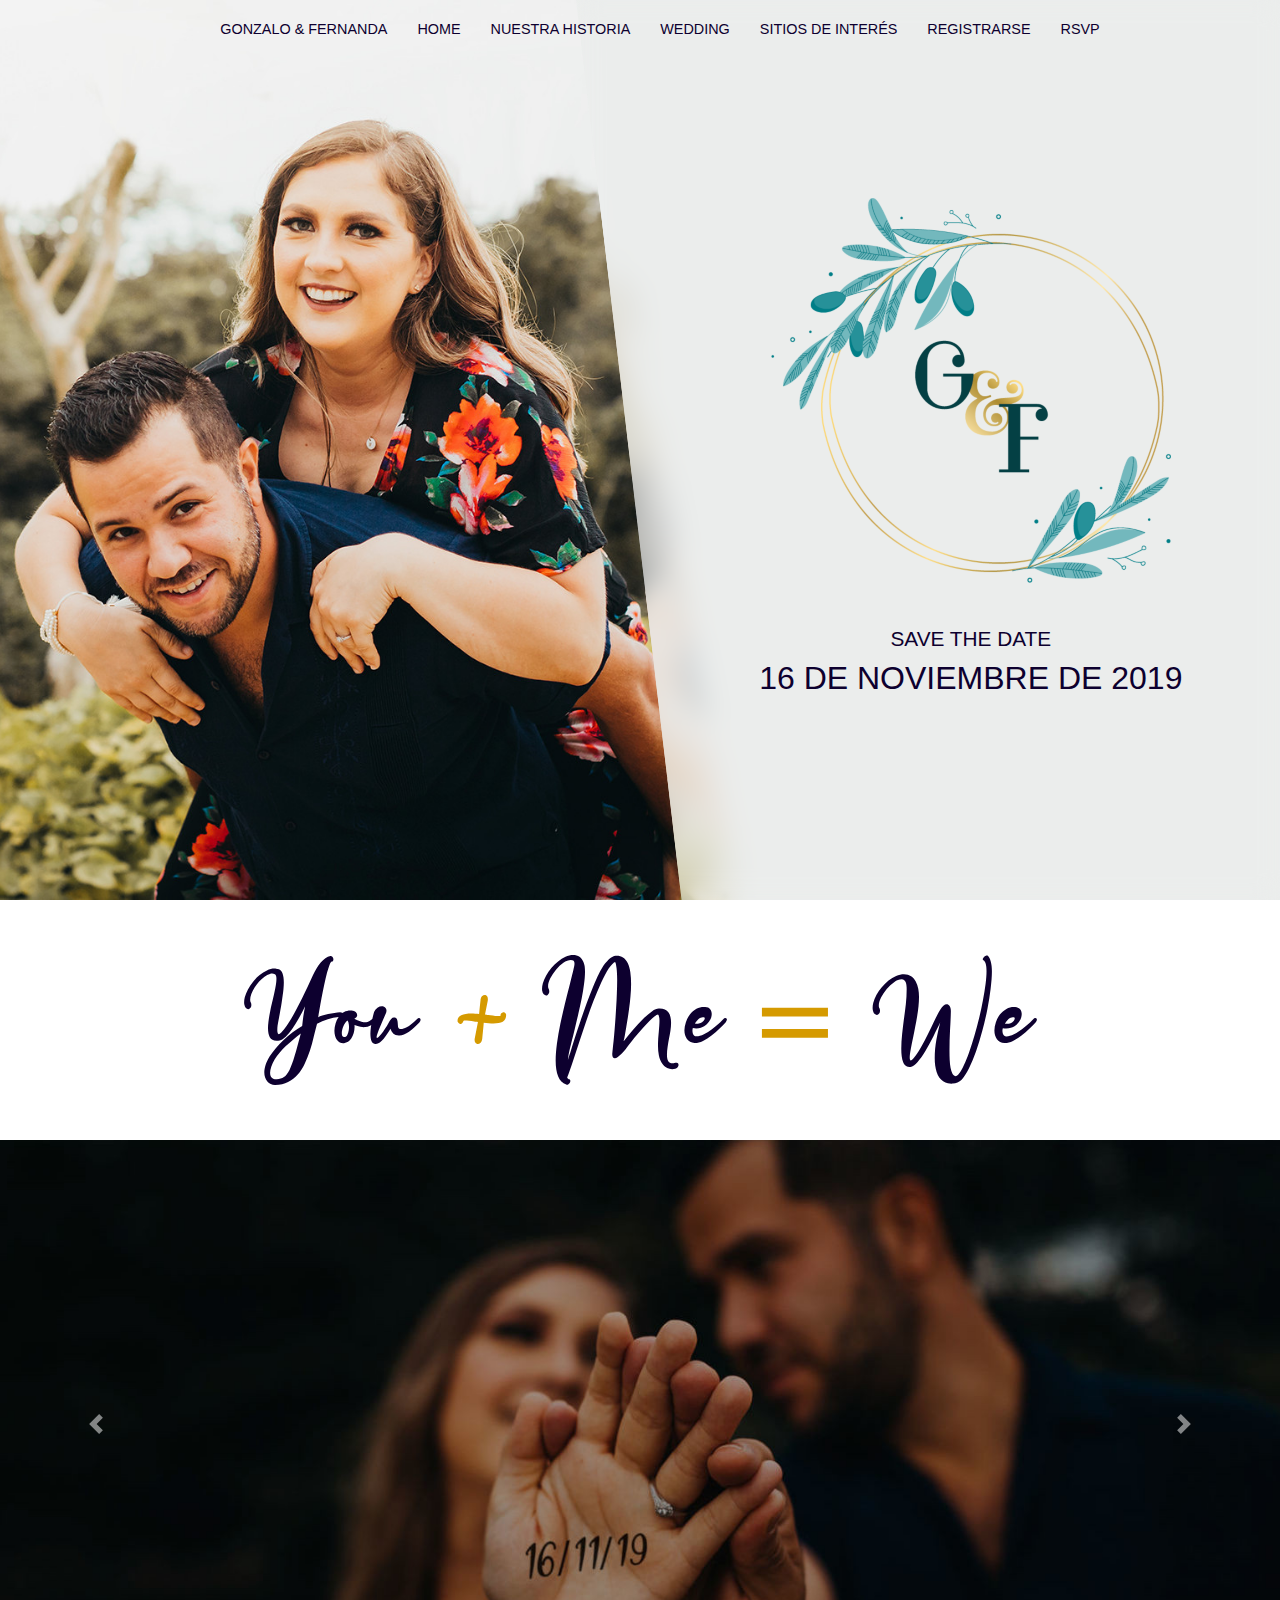
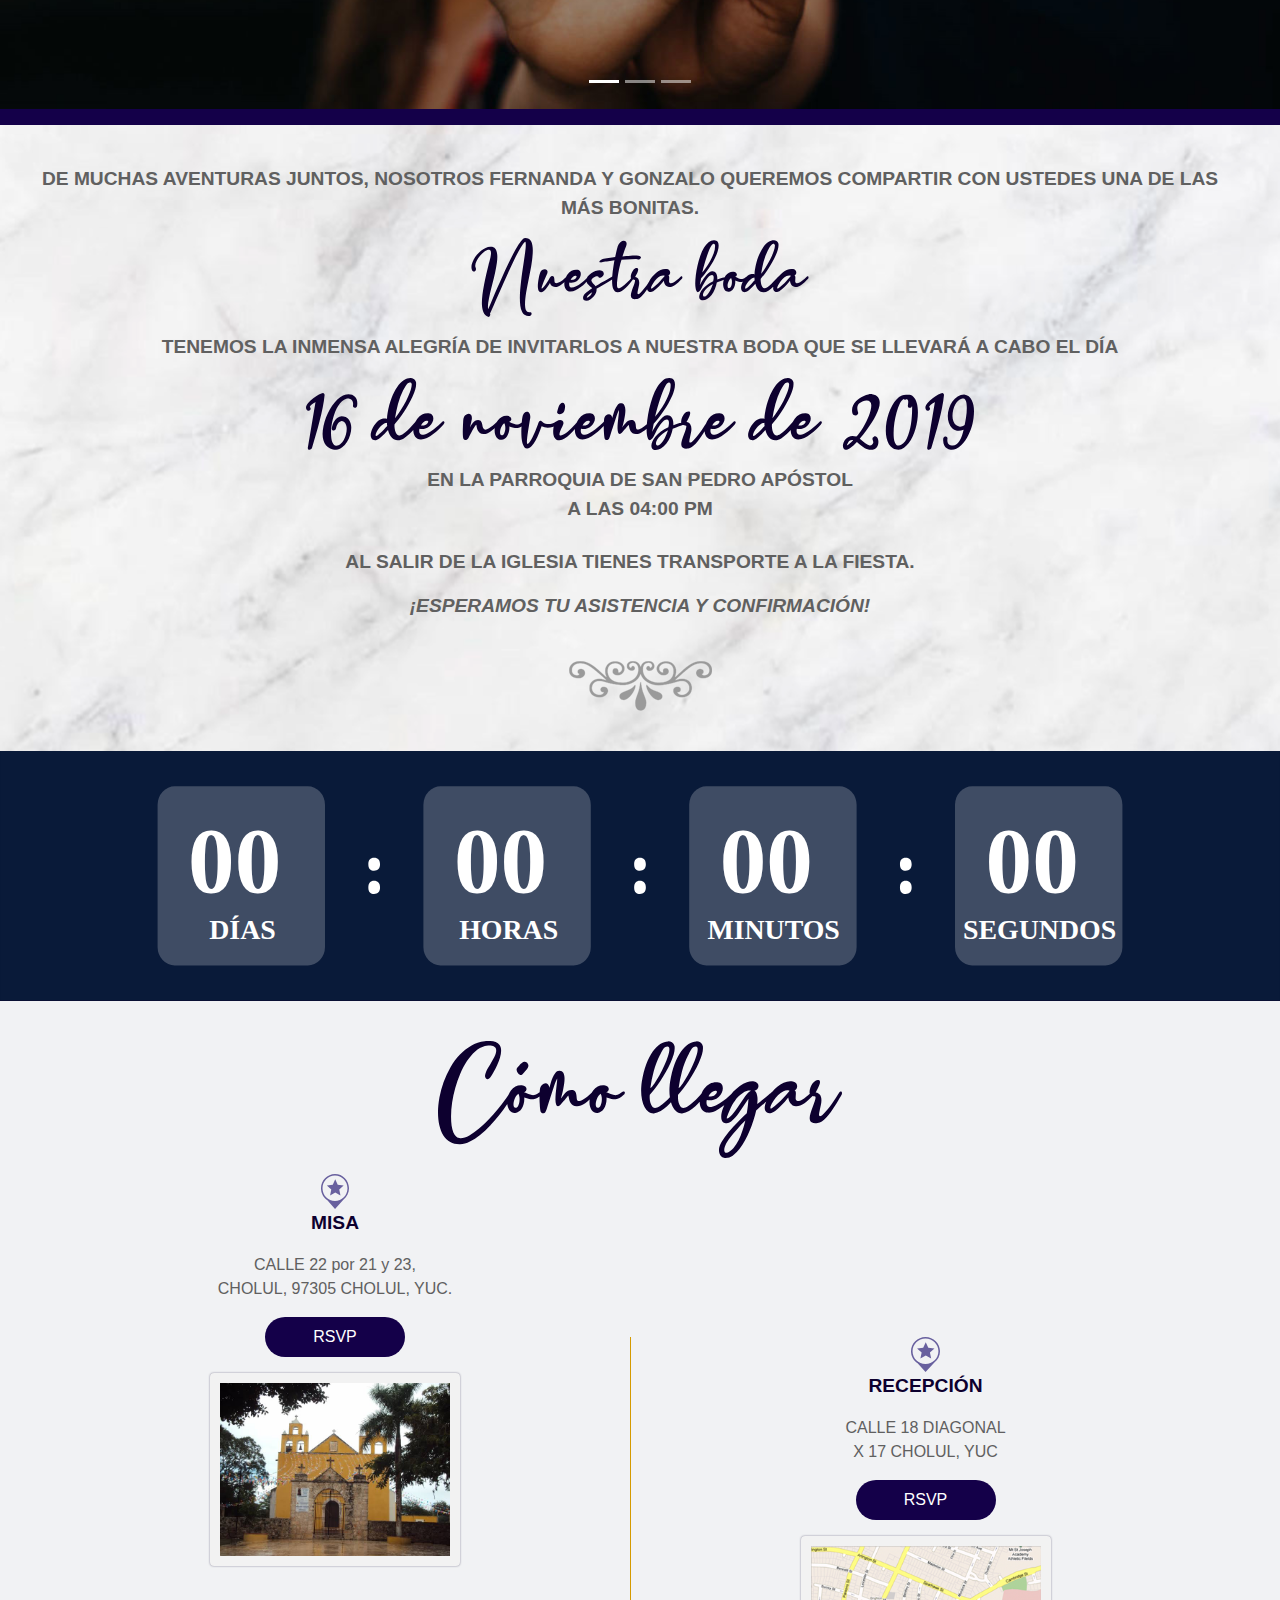
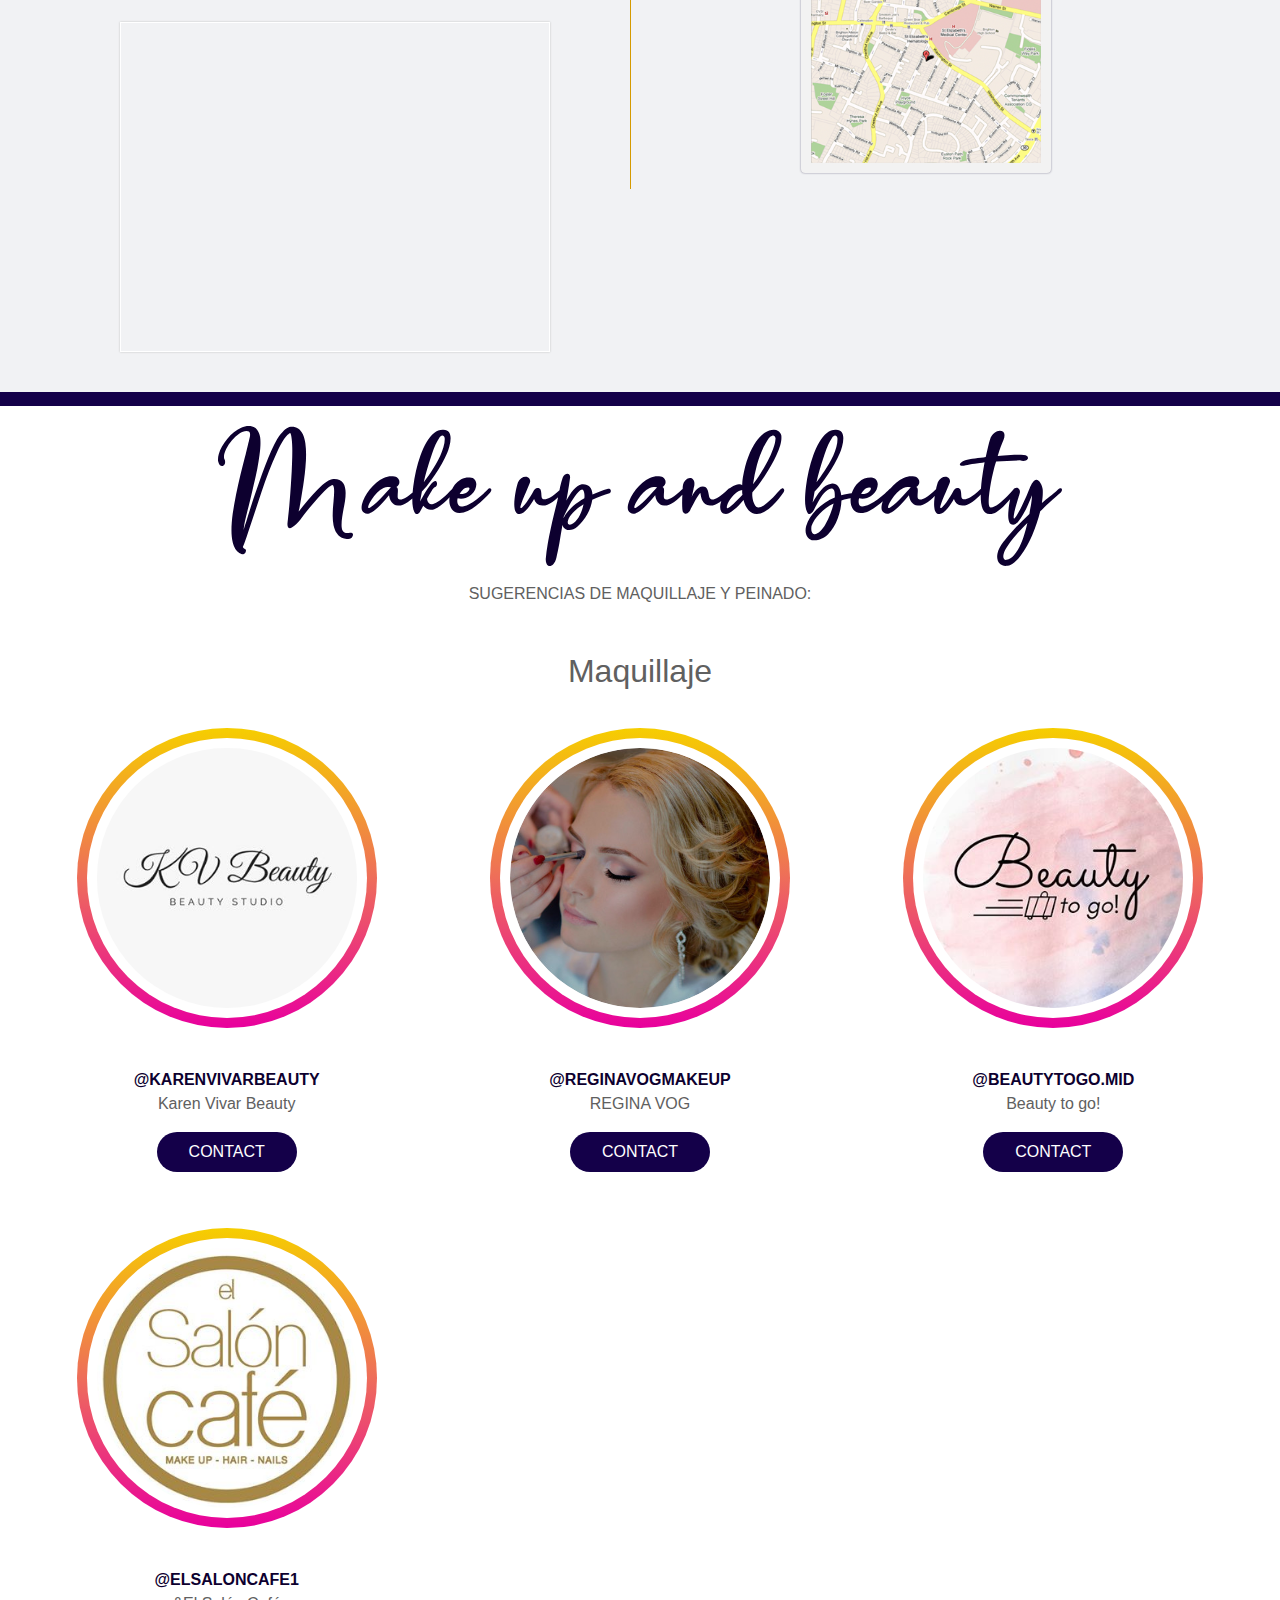
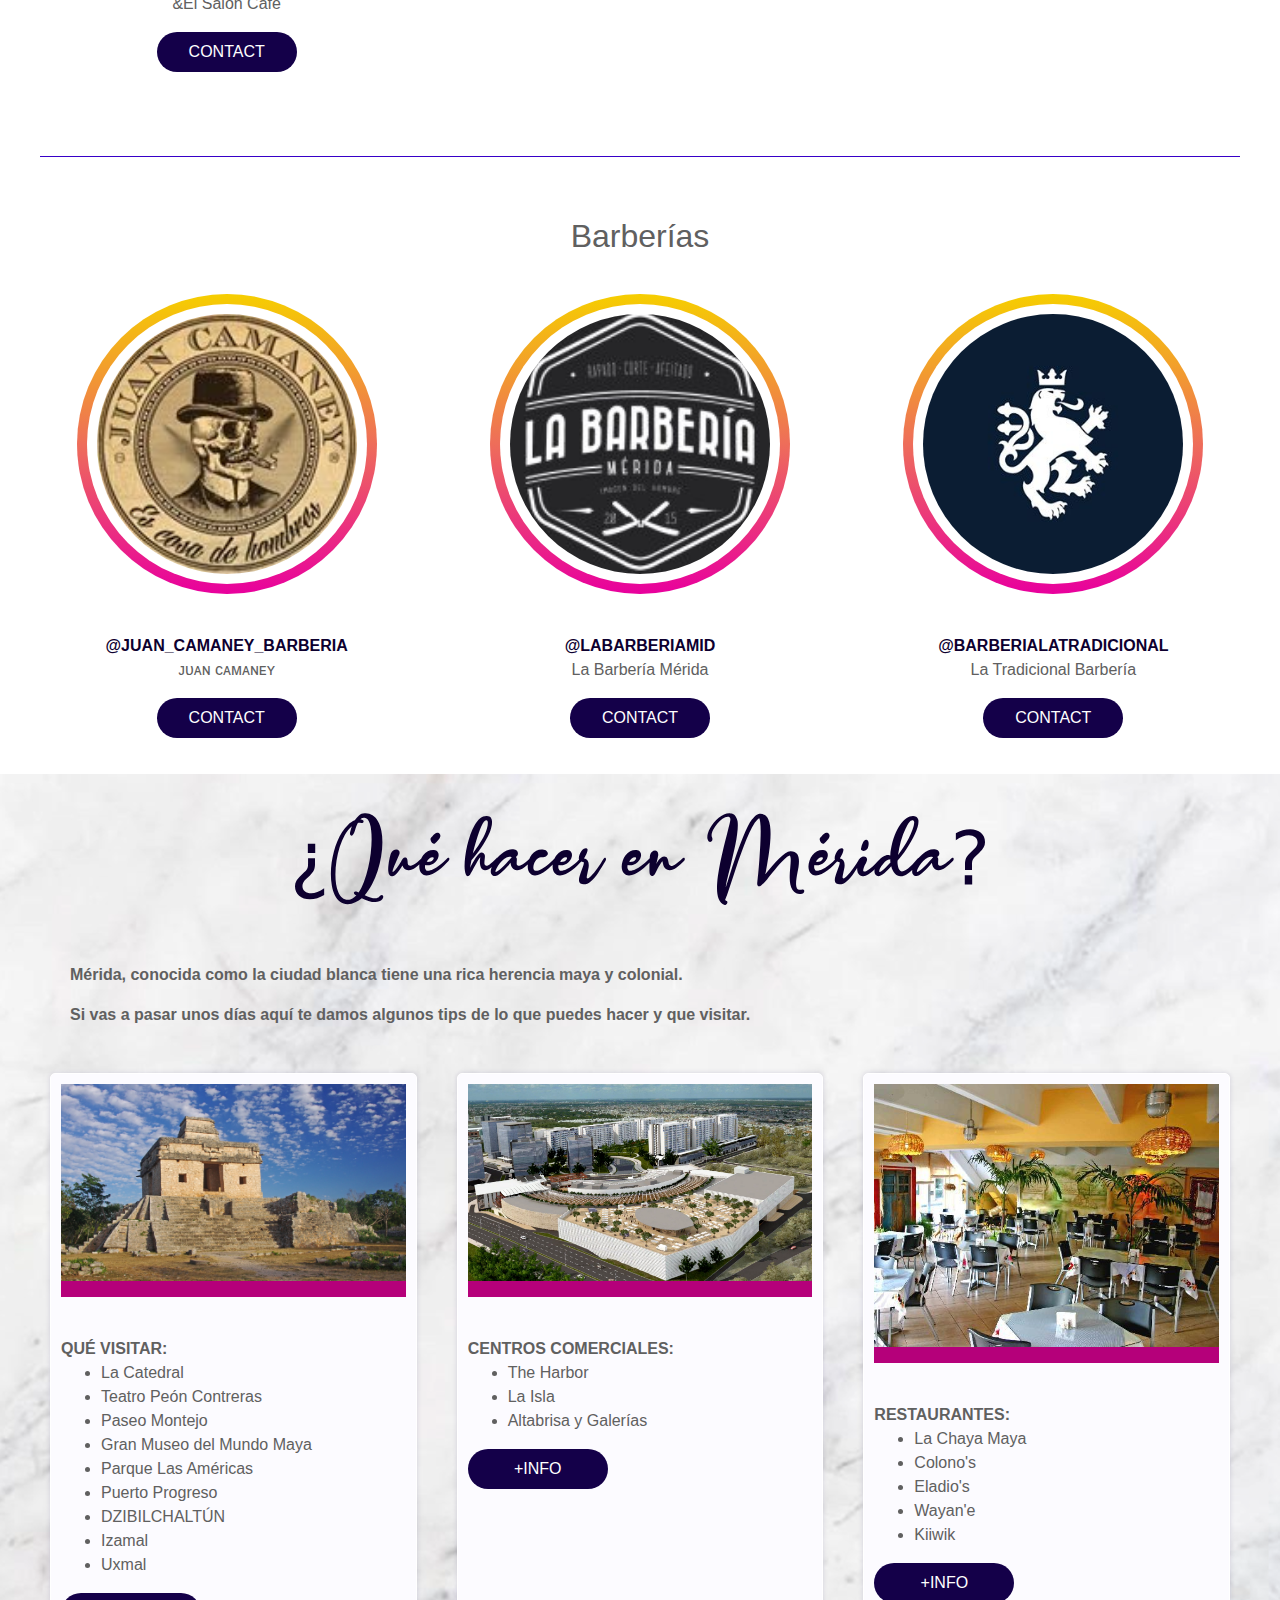
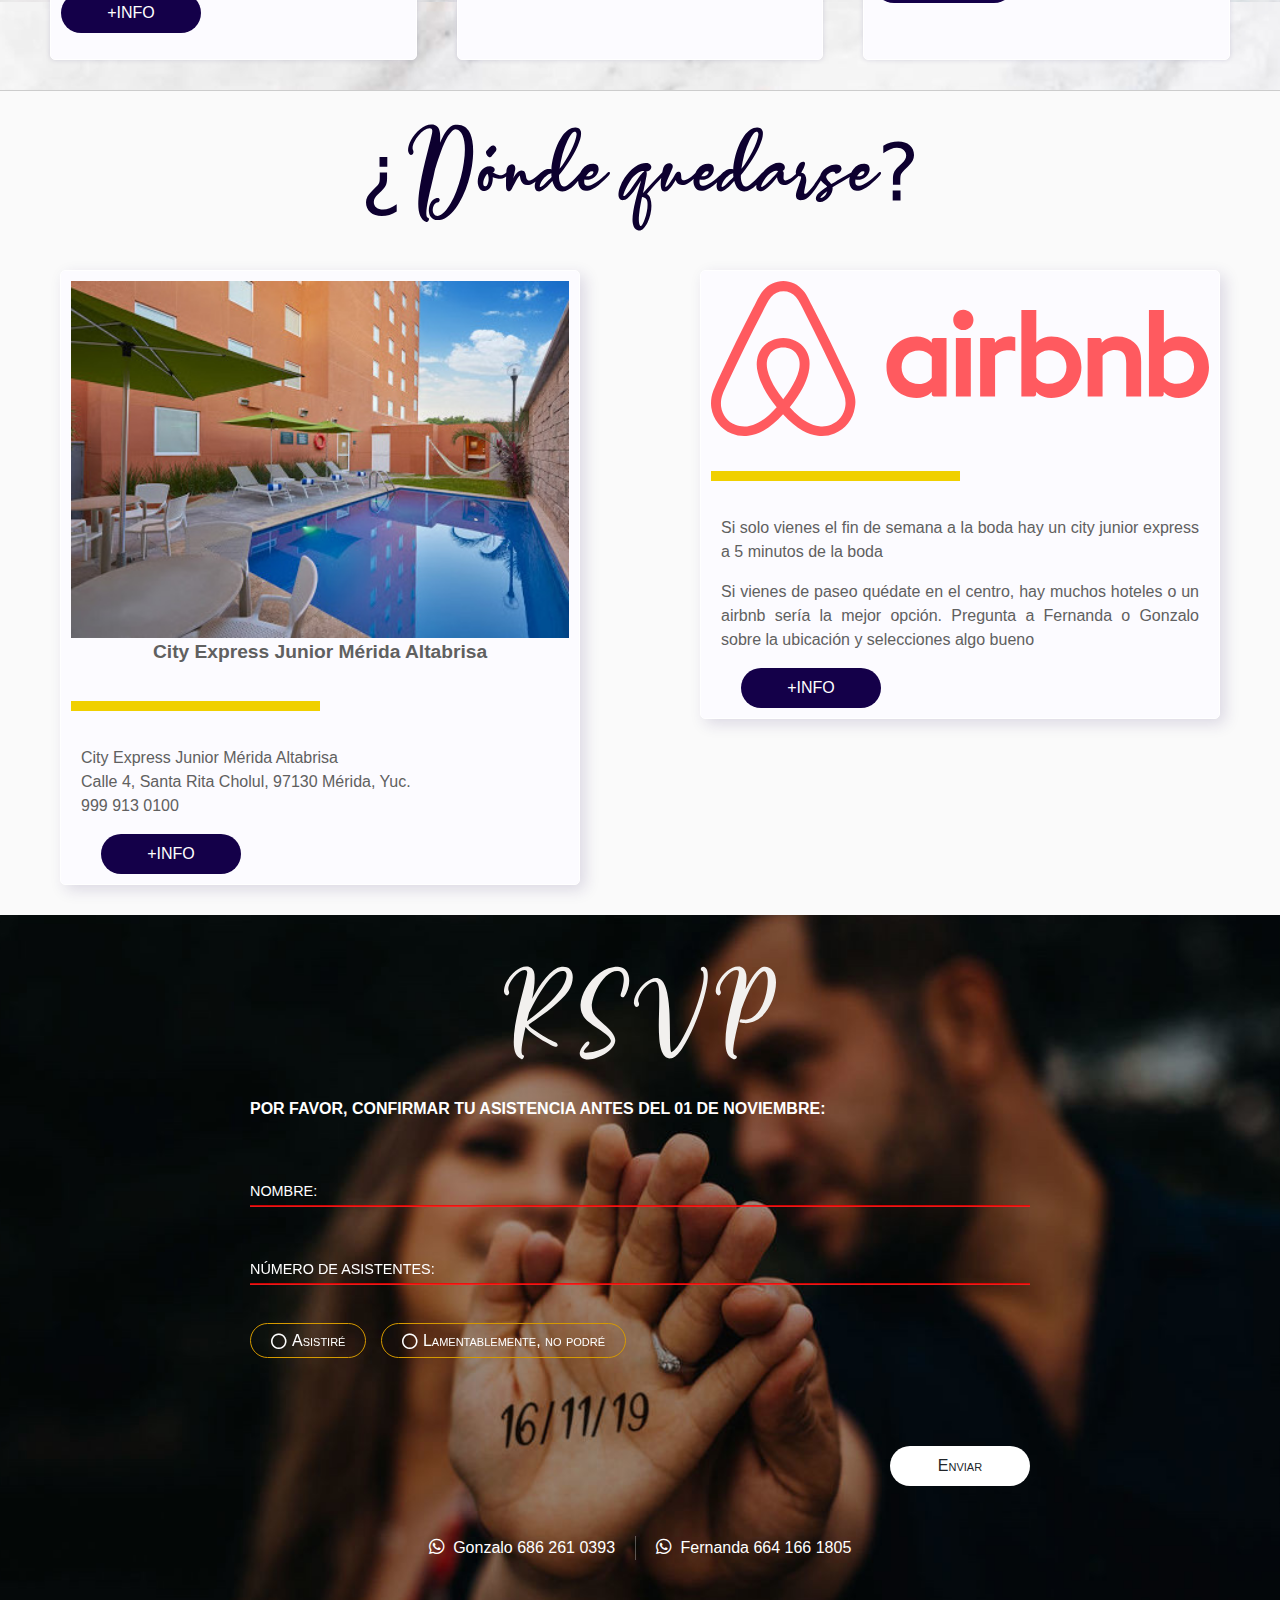
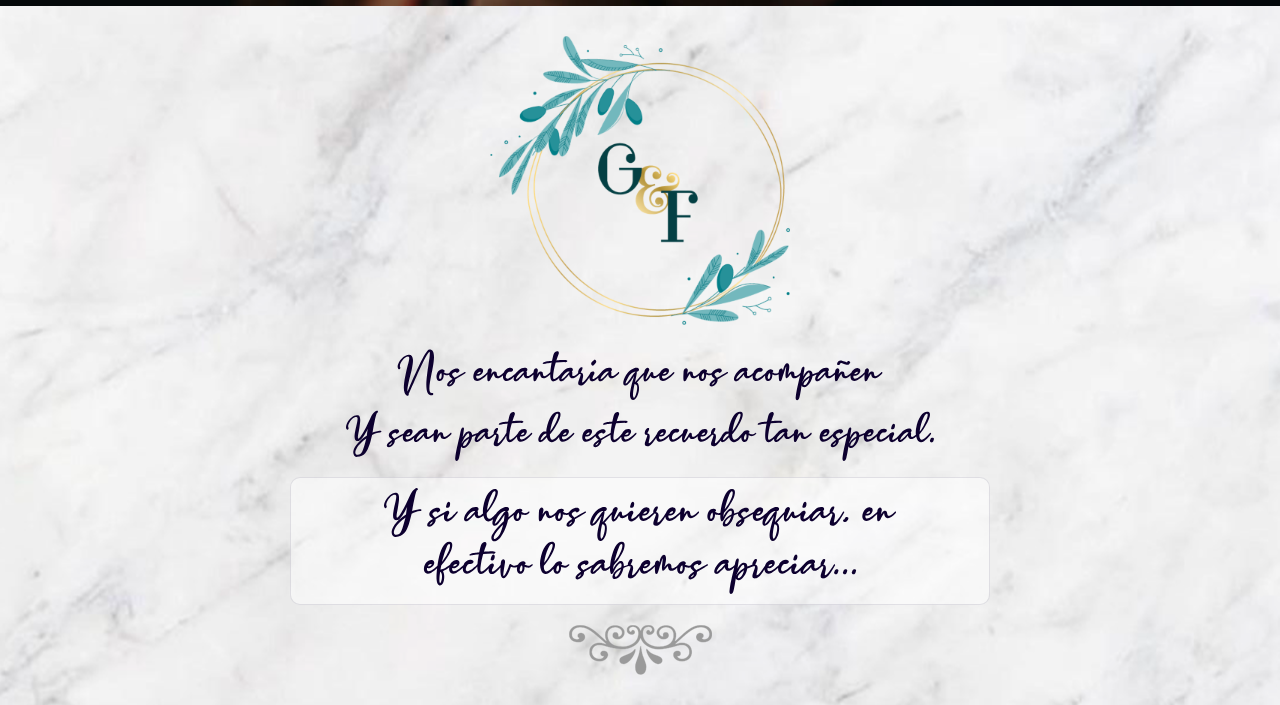
==== index.html @ 86088eb9 "Se actualizó a la versión 1.23 la hoja de estilos" ====
<!DOCTYPE html>
<html lang="es-ES">
  <head>
    <meta charset="UTF-8">
    <meta name="viewport" content="width=device-width, initial-scale=1.0, maximum-scale=1.0">
    <meta http-equiv="X-UA-Compatible" content="ie=edge">

    <!-- Metadatos de la página -->
    <meta property="og:title" content="Gonzalo & Fernanda" />
    <meta property="og:description" content="De muchas aventuras juntos, nosotros Fernanda y Gonzalo queremos compartir con ustedes una de las más bonitas. Nuestra Boda." />
    <meta property="og:type" content="website" />
    <meta property="og:image" content="vista/images/banner_principal/Perfil.jpg" />

    <title>Gonzalo & Fernanda</title>

    <!-- Bootstrap -->
    <link rel="stylesheet" href="recursos/extensiones/css/bootstrap.min.css" crossorigin="anonymous">
    <!-- <link rel="stylesheet" href="https://stackpath.bootstrapcdn.com/bootstrap/4.3.1/css/bootstrap.min.css" integrity="sha384-ggOyR0iXCbMQv3Xipma34MD+dH/1fQ784/j6cY/iJTQUOhcWr7x9JvoRxT2MZw1T" crossorigin="anonymous"> -->

    <!-- Fuentes -->
    <!-- <link href="https://fonts.googleapis.com/css?family=Arizonia&display=swap&subset=latin-ext" rel="stylesheet"> -->

    <!-- Font Asesome -->
    <!-- <link rel="stylesheet" href="https://use.fontawesome.com/releases/v5.11.2/css/all.css" integrity="sha384-KA6wR/X5RY4zFAHpv/CnoG2UW1uogYfdnP67Uv7eULvTveboZJg0qUpmJZb5VqzN" crossorigin="anonymous"> -->
    <link rel="stylesheet" href="recursos/extensiones/otras/fontawesome-free-5.5.0-web/css/all.css">
    
    <!-- Estilos principales -->
    <link rel="stylesheet" href="vista/css/fonts.css?v=1.1">
    <link rel="stylesheet" href="vista/css/style.css?v=1.23">

    <!-- Favicon -->
    <link rel="icon" sizes="any" href="favicon.png" type="image/png">
  </head>
  
  <body>
    <main class="main">
      
      
<header class="header fijar" id="home">
  
  <div class="default navegacion">
    
<nav class="navigation-h">
  <ul class="menu-horizontal">
    <li class="menu-horizontal--item"><a class="menu-horizontal--enlace" href="#">GONZALO & FERNANDA</a></li>
    <li class="menu-horizontal--item"><a class="menu-horizontal--enlace" href="#home">HOME</a></li>
    <li class="menu-horizontal--item"><a class="menu-horizontal--enlace" href="#carouselExampleIndicators">Nuestra Historia</a></li>
    <li class="menu-horizontal--item"><a class="menu-horizontal--enlace" href="#mapas">Wedding</a></li>
    <li class="menu-horizontal--item"><a class="menu-horizontal--enlace" href="#sitios-interes">Sitios de Interés</a></li>
    <li class="menu-horizontal--item"><a class="menu-horizontal--enlace" href="#registrarse">Registrarse</a></li>
    <li class="menu-horizontal--item"><a class="menu-horizontal--enlace" href="#rsvp">RSVP</a></li>
  </ul>
</nav>

<!-- Requiere uso de JavaScript -->
<nav class="navigation-h--movil">
  <div class="group--button-movil">
    <button type="button" class="btn btn--menu" id="menuButton"><i class="fas fa-bars"></i>Menú</button>
  </div>

  <ul class="menu-movil" id="menuLista">
    <li class="menu-movil--item"><a href="#" class="menu-movil--enlace">GONZALO & FERNANDA</a></li>
    <li class="menu-movil--item"><a href="#home" class="menu-movil--enlace">HOME</a></li>
    <li class="menu-movil--item"><a href="#carouselExampleIndicators" class="menu-movil--enlace">Nuestra Historia</a></li>
    <li class="menu-movil--item"><a href="#mapas" class="menu-movil--enlace">Wedding</a></li>
    <li class="menu-movil--item"><a href="#sitios-interes" class="menu-movil--enlace">Sitios de Interés</a></li>
    <li class="menu-movil--item"><a href="#registrarse" class="menu-movil--enlace">Regístrese</a></li>
    <li class="menu-movil--item"><a href="#rsvp" class="menu-movil--enlace">RSVP</a></li>
  </ul>
</nav>
  </div>
  
  <div class="banner">

      <div class="banner--item">
        <img class="banner__imagen" src="vista/images/banner_principal/foto-smartphone.jpg" alt="Banner principal">
      </div>

      <div class="banner--item banner--gradient">
        <div class="banner--logo">
          <img class="logo__img" src="vista/images/Iniciales_2.png" alt="Logotipo">
          <p class="logo__p logo__p--small text--center">Save the Date</p> 
          <p class="logo__p logo__p--big text--center">16 de noviembre de 2019</p>
        </div>

        <div class="banner--blur"></div>
      </div>
  </div>
  
</header>

      
<div class="content">

  
<div class="f-color--white">
  <div class="we fuente-especial default text--center">
    <!-- <span>You <span class="t-color--secundario">+</span> Me <span class="t-color--secundario">=</span> We</span> -->
    <img src="vista/images/componentes/youmewe-v.svg" class="text--image centrado--h" alt="You + Me = We">
  </div>
</div>



  <div id="carouselExampleIndicators" class="carousel slide fijar" data-ride="carousel" data-interval="120000">
			  <ol class="carousel-indicators">
			    <li data-target="#carouselExampleIndicators" data-slide-to="0" class="active"></li>
			    <li data-target="#carouselExampleIndicators" data-slide-to="1"></li>
			    <li data-target="#carouselExampleIndicators" data-slide-to="2"></li>
			  </ol>
			   
			  <div class="carousel-inner">
			    <div class="carousel-item active">
			      <img src="vista/images/carousel/0066.jpg" class="d-block" alt="0066">
			    </div>
			    <div class="carousel-item">
			      <img src="vista/images/carousel/0067.jpg" class="d-block" alt="0067">
			    </div>
			    <div class="carousel-item">
			      <img src="vista/images/carousel/0068.jpg" class="d-block" alt="0068">
			    </div>
			  </div>
			
			  <a class="carousel-control-prev" href="#carouselExampleIndicators" role="button" data-slide="prev">
			    <span class="carousel-control-prev-icon" aria-hidden="true"></span>
			    <span class="sr-only">Atrás</span>
			  </a>
			  <a class="carousel-control-next" href="#carouselExampleIndicators" role="button" data-slide="next">
			    <span class="carousel-control-next-icon" aria-hidden="true"></span>
			    <span class="sr-only">Siguiente</span>
			  </a>
			</div>


  
<div class="content--item content--A f-color--A">
  
<div class="default">

  </div>

  <div class="default">
    <p class="text--image text--center uppercase t--big t--semi-bold">De muchas aventuras juntos, nosotros Fernanda y Gonzalo queremos compartir con ustedes una de las más bonitas.</p>
    <!-- <p class="uppercase"><span class="t--big t--semi-bold">Después de vivir maravillosos momentos juntos, queremos oficializar nuestra relación</span></p> -->
    
    <p class="text--center"><img src="vista/images/componentes/noscasamos-v.svg" alt="Nos casamos" class="escala"></p>
    <p class="uppercase"><span class="t--big t--semi-bold">Tenemos la inmensa alegría de invitarlos a nuestra boda que se llevará a cabo el día</span></p>
    <!-- <p class="text--image text--center uppercase t--big t--semi-bold">La misa será el día 16 de noviembre, 2019 en la iglesia de San Pedro Apóstol a las 4:00 pm. Al terminar nos encantaría sigas festejando con nosotros.</p> -->
    <p class="text--center"><img src="vista/images/componentes/16112019-v.svg" alt="16 de noviembre de 2019" class="escala"></p>

    <p class="uppercase m--0"><strong class="t--big">En la parroquia de San Pedro Apóstol</strong></p>
    <p class="uppercase m--0"><strong class="t--big">A las 04:00 PM</strong></p>

    <br>
    
    <p class="text--image text--center uppercase t--big t--semi-bold">Al salir de la iglesia tienes transporte a la fiesta.</p>
    <p class="t--big uppercase t--semi-bold text--center"><i>¡Esperamos tu asistencia y confirmación!</i></p>
    
    <p class="decoracion t--center">
      <img src="vista/images/decoracion.png" alt="Decoración">
    </p>
  </div>

</div>


  
  <div class="timer">
    <?xml version="1.0" encoding="UTF-8" standalone="no"?>
<svg
   xmlns:dc="http://purl.org/dc/elements/1.1/"
   xmlns:cc="http://creativecommons.org/ns#"
   xmlns:rdf="http://www.w3.org/1999/02/22-rdf-syntax-ns#"
   xmlns:svg="http://www.w3.org/2000/svg"
   xmlns="http://www.w3.org/2000/svg"
   xmlns:sodipodi="http://sodipodi.sourceforge.net/DTD/sodipodi-0.dtd"
   xmlns:inkscape="http://www.inkscape.org/namespaces/inkscape"
   class="timer__svg"
   id="cronometro"
   version="1.1"
   viewBox="0 0 380.99792 74.306168"
   height="74.306168mm"
   width="380.99792mm"
   sodipodi:docname="cronometro-plano.svg"
   inkscape:version="0.92.4 (5da689c313, 2019-01-14)">
  <sodipodi:namedview
     pagecolor="#ffffff"
     bordercolor="#666666"
     borderopacity="1"
     objecttolerance="10"
     gridtolerance="10"
     guidetolerance="10"
     inkscape:pageopacity="0"
     inkscape:pageshadow="2"
     inkscape:window-width="1440"
     inkscape:window-height="786"
     id="namedview51"
     showgrid="false"
     fit-margin-top="0"
     fit-margin-left="0"
     fit-margin-right="0"
     fit-margin-bottom="0"
     inkscape:zoom="0.70789816"
     inkscape:cx="742.28567"
     inkscape:cy="4.1874287"
     inkscape:window-x="0"
     inkscape:window-y="27"
     inkscape:window-maximized="1"
     inkscape:current-layer="g1008"
     showguides="true"
     inkscape:guide-bbox="true"
     inkscape:snap-bbox="true"
     inkscape:bbox-paths="true"
     inkscape:snap-bbox-edge-midpoints="true" />
  <defs
     id="defs2" />
  <metadata
     id="metadata5">
    <rdf:RDF>
      <cc:Work
         rdf:about="">
        <dc:format>image/svg+xml</dc:format>
        <dc:type
           rdf:resource="http://purl.org/dc/dcmitype/StillImage" />
        <dc:title />
      </cc:Work>
    </rdf:RDF>
  </metadata>
  <g
     transform="translate(103.58338,-100.83234)"
     id="layer1">
    <rect
       y="100.83234"
       x="-103.58338"
       height="74.306168"
       width="380.99792"
       id="rect31"
       style="fill:#091a39;fill-opacity:1;stroke:none;stroke-width:1;stroke-miterlimit:4;stroke-dasharray:none;stroke-opacity:1" />
    <flowRoot
       transform="scale(0.26458333)"
       style="font-style:normal;font-weight:normal;font-size:40px;line-height:1.25;font-family:sans-serif;letter-spacing:0px;word-spacing:0px;fill:#000000;fill-opacity:1;stroke:none"
       id="flowRoot927"
       xml:space="preserve"><flowRegion
         id="flowRegion929"><rect
           y="927.35822"
           x="-149.90663"
           height="161.22035"
           width="186.67619"
           id="rect931" /></flowRegion><flowPara
         id="flowPara933" /></flowRoot>    <g
       transform="matrix(1.0462662,0,0,1.0462662,-19.450645,-6.3840808)"
       id="g82">
      <path
         style="font-style:normal;font-weight:normal;font-size:28.27942657px;line-height:1.25;font-family:sans-serif;letter-spacing:0px;word-spacing:0px;fill:#ffffff;fill-opacity:1;stroke:none;stroke-width:0.70698559"
         d="m 177.25252,132.81599 c -1.08625,0 -1.62936,0.62174 -1.62936,1.86449 0,0.6628 0.152,1.14151 0.45579,1.43609 0.31299,0.28537 0.70409,0.42788 1.17357,0.42788 0.52471,0 0.93903,-0.16098 1.24282,-0.48318 0.30378,-0.32219 0.45578,-0.78243 0.45578,-1.38079 0,-1.24275 -0.56632,-1.86449 -1.6986,-1.86449 z m 0,6.59702 c -0.52472,0 -0.92954,0.16098 -1.21491,0.48317 -0.27617,0.31299 -0.41445,0.77797 -0.41445,1.39475 0,0.66281 0.152,1.14151 0.45579,1.43608 0.31299,0.28538 0.70409,0.42788 1.17357,0.42788 0.52471,0 0.93903,-0.16097 1.24282,-0.48317 0.30378,-0.32219 0.45578,-0.78242 0.45578,-1.38079 0,-0.61678 -0.152,-1.08176 -0.45578,-1.39475 -0.29458,-0.32219 -0.7089,-0.48317 -1.24282,-0.48317 z"
         id="path874"
         inkscape:connector-curvature="0" />
      <path
         style="font-style:normal;font-weight:normal;font-size:28.27942657px;line-height:1.25;font-family:sans-serif;letter-spacing:0px;word-spacing:0px;fill:#ffffff;fill-opacity:1;stroke:none;stroke-width:0.70698559"
         d="m 26.003609,132.81599 c -1.08625,0 -1.62936,0.62174 -1.62936,1.86449 0,0.6628 0.152,1.14151 0.45579,1.43608 0.31299,0.28538 0.70409,0.42789 1.17357,0.42789 0.52471,0 0.93903,-0.16098 1.24282,-0.48318 0.30378,-0.32219 0.45578,-0.78243 0.45578,-1.38079 0,-1.24275 -0.56632,-1.86449 -1.6986,-1.86449 z m 0,6.59701 c -0.52472,0 -0.92954,0.16099 -1.21491,0.48318 -0.27617,0.31299 -0.41445,0.77797 -0.41445,1.39475 0,0.66281 0.152,1.14151 0.45579,1.43608 0.31299,0.28538 0.70409,0.42788 1.17357,0.42788 0.52471,0 0.93903,-0.16097 1.24282,-0.48317 0.30378,-0.32219 0.45578,-0.78242 0.45578,-1.38079 0,-0.61678 -0.152,-1.08176 -0.45578,-1.39475 -0.29458,-0.32219 -0.7089,-0.48317 -1.24282,-0.48318 z"
         id="path879"
         inkscape:connector-curvature="0" />
      <path
         id="path881"
         d="m 101.62806,132.81599 c -1.08625,0 -1.629357,0.62174 -1.629357,1.86449 0,0.6628 0.151997,1.14151 0.455787,1.43609 0.31299,0.28537 0.70409,0.42788 1.17357,0.42788 0.52471,0 0.93903,-0.16098 1.24282,-0.48318 0.30378,-0.32219 0.45578,-0.78243 0.45578,-1.38079 0,-1.24275 -0.56632,-1.86449 -1.6986,-1.86449 z m 0,6.59702 c -0.52472,0 -0.92954,0.16098 -1.21491,0.48317 -0.27617,0.31299 -0.414447,0.77797 -0.414447,1.39474 0,0.66281 0.151997,1.14152 0.455787,1.43609 0.31299,0.28538 0.70409,0.42788 1.17357,0.42788 0.52471,0 0.93903,-0.16097 1.24282,-0.48317 0.30378,-0.32219 0.45578,-0.78243 0.45578,-1.3808 0,-0.61677 -0.152,-1.08175 -0.45578,-1.39474 -0.29458,-0.32219 -0.7089,-0.48317 -1.24282,-0.48317 z"
         style="font-style:normal;font-weight:normal;font-size:28.27942657px;line-height:1.25;font-family:sans-serif;letter-spacing:0px;word-spacing:0px;fill:#ffffff;fill-opacity:1;stroke:none;stroke-width:0.70698559"
         inkscape:connector-curvature="0" />
      <g
         id="g1016"
         transform="translate(13.052769)">
        <rect
           style="fill:#f2f2f2;fill-opacity:0.23529412;stroke:none;stroke-width:1.12172711;stroke-miterlimit:4;stroke-dasharray:none;stroke-opacity:1"
           id="rect863"
           width="47.625"
           height="50.966007"
           x="102.60964"
           y="112.50243"
           ry="5.2464986"
           rx="4.9025717" />
        <g
           id="g960"
           transform="matrix(0.85764236,0,0,0.85764236,137.17325,17.851491)">
          <text
             id="text954"
             y="160.97902"
             x="-34.273346"
             style="font-style:normal;font-variant:normal;font-weight:600;font-stretch:normal;font-size:9.23530579px;line-height:1.25;font-family:'Open Sans';-inkscape-font-specification:'Open Sans Semi-Bold';letter-spacing:0px;word-spacing:0px;fill:#ffffff;fill-opacity:1;stroke:none;stroke-width:0.23088264"
             xml:space="preserve"><tspan
               style="font-style:normal;font-variant:normal;font-weight:600;font-stretch:normal;font-family:'Open Sans';-inkscape-font-specification:'Open Sans Semi-Bold';fill:#ffffff;stroke-width:0.23088264"
               y="160.97902"
               x="-34.273346"
               id="minutos-s">MINUTOS</tspan></text>
          <text
             id="text958"
             y="145.52832"
             x="-30.178211"
             style="font-style:normal;font-weight:normal;font-size:30.92165756px;line-height:1.25;font-family:sans-serif;letter-spacing:0px;word-spacing:0px;fill:#ffffff;fill-opacity:1;stroke:none;stroke-width:0.77304143"
             xml:space="preserve"><tspan
               style="font-style:normal;font-variant:normal;font-weight:600;font-stretch:normal;font-family:'Open Sans';-inkscape-font-specification:'Open Sans Semi-Bold';fill:#ffffff;stroke-width:0.77304143"
               y="145.52832"
               x="-30.178211"
               id="minutos-n">00</tspan></text>
        </g>
      </g>
      <g
         id="g1024"
         transform="translate(6.5263831)">
        <rect
           rx="4.9025717"
           ry="5.2464986"
           y="112.50243"
           x="33.511574"
           height="50.966007"
           width="47.625"
           id="rect896"
           style="fill:#f2f2f2;fill-opacity:0.23529412;stroke:none;stroke-width:1.12172711;stroke-miterlimit:4;stroke-dasharray:none;stroke-opacity:1" />
        <g
           transform="matrix(0.85764236,0,0,0.85764236,18.634618,-97.900181)"
           id="g1000">
          <text
             xml:space="preserve"
             style="font-style:normal;font-variant:normal;font-weight:600;font-stretch:normal;font-size:9.23530579px;line-height:1.25;font-family:'Open Sans';-inkscape-font-specification:'Open Sans Semi-Bold';letter-spacing:0px;word-spacing:0px;fill:#ffffff;fill-opacity:1;stroke:none;stroke-width:0.23088264"
             x="29.226955"
             y="295.944"
             id="text964"><tspan
               id="horas-s"
               x="29.226955"
               y="295.944"
               style="font-style:normal;font-variant:normal;font-weight:600;font-stretch:normal;font-family:'Open Sans';-inkscape-font-specification:'Open Sans Semi-Bold';fill:#ffffff;stroke-width:0.23088264">HORAS</tspan></text>
          <text
             xml:space="preserve"
             style="font-style:normal;font-weight:normal;font-size:30.92165756px;line-height:1.25;font-family:sans-serif;letter-spacing:0px;word-spacing:0px;fill:#ffffff;fill-opacity:1;stroke:none;stroke-width:0.77304143"
             x="27.468853"
             y="280.49329"
             id="text968"><tspan
               id="horas-n"
               x="27.468853"
               y="280.49329"
               style="font-style:normal;font-variant:normal;font-weight:600;font-stretch:normal;font-family:'Open Sans';-inkscape-font-specification:'Open Sans Semi-Bold';fill:#ffffff;stroke-width:0.77304143">00</tspan></text>
        </g>
      </g>
      <g
         id="g1032">
        <rect
           style="fill:#f2f2f2;fill-opacity:0.23529412;stroke:none;stroke-width:1.12172711;stroke-miterlimit:4;stroke-dasharray:none;stroke-opacity:1"
           id="rect898"
           width="47.625"
           height="50.966007"
           x="-35.586506"
           y="112.50243"
           ry="5.2464986"
           rx="4.9025717" />
        <g
           id="g980"
           transform="matrix(0.85764236,0,0,0.85764236,-1.0228979,17.851491)">
          <text
             id="text974"
             y="160.97902"
             x="-23.162117"
             style="font-style:normal;font-variant:normal;font-weight:600;font-stretch:normal;font-size:9.23530579px;line-height:1.25;font-family:'Open Sans';-inkscape-font-specification:'Open Sans Semi-Bold';letter-spacing:0px;word-spacing:0px;fill:#ffffff;fill-opacity:1;stroke:none;stroke-width:0.23088264"
             xml:space="preserve"><tspan
               style="font-style:normal;font-variant:normal;font-weight:600;font-stretch:normal;font-family:'Open Sans';-inkscape-font-specification:'Open Sans Semi-Bold';fill:#ffffff;stroke-width:0.23088264"
               y="160.97902"
               x="-23.162117"
               id="dias-s">DÍAS</tspan></text>
          <text
             id="text978"
             y="145.52832"
             x="-30.178211"
             style="font-style:normal;font-weight:normal;font-size:30.92165756px;line-height:1.25;font-family:sans-serif;letter-spacing:0px;word-spacing:0px;fill:#ffffff;fill-opacity:1;stroke:none;stroke-width:0.77304143"
             xml:space="preserve"><tspan
               style="font-style:normal;font-variant:normal;font-weight:600;font-stretch:normal;font-family:'Open Sans';-inkscape-font-specification:'Open Sans Semi-Bold';fill:#ffffff;stroke-width:0.77304143"
               y="145.52832"
               x="-30.178211"
               id="dias-n">00</tspan></text>
        </g>
      </g>
      <g
         id="g1008"
         transform="translate(19.579146)">
        <rect
           rx="4.9025717"
           ry="5.2464986"
           y="112.50243"
           x="171.70772"
           height="50.966007"
           width="47.625"
           id="rect900"
           style="fill:#f2f2f2;fill-opacity:0.23529412;stroke:none;stroke-width:1.12172711;stroke-miterlimit:4;stroke-dasharray:none;stroke-opacity:1" />
        <g
           transform="matrix(0.85764236,0,0,0.85764236,206.27133,17.851491)"
           id="g990">
          <text
             xml:space="preserve"
             style="font-style:normal;font-variant:normal;font-weight:600;font-stretch:normal;font-size:9.23530579px;line-height:1.25;font-family:'Open Sans';-inkscape-font-specification:'Open Sans Semi-Bold';letter-spacing:0px;word-spacing:0px;fill:#ffffff;fill-opacity:1;stroke:none;stroke-width:0.23088264"
             x="-37.644142"
             y="160.97902"
             id="text984"><tspan
               id="segundos-s"
               x="-37.644142"
               y="160.97902"
               style="font-style:normal;font-variant:normal;font-weight:600;font-stretch:normal;font-family:'Open Sans';-inkscape-font-specification:'Open Sans Semi-Bold';fill:#ffffff;stroke-width:0.23088264">SEGUNDOS</tspan></text>
          <text
             xml:space="preserve"
             style="font-style:normal;font-weight:normal;font-size:30.92165756px;line-height:1.25;font-family:sans-serif;letter-spacing:0px;word-spacing:0px;fill:#ffffff;fill-opacity:1;stroke:none;stroke-width:0.77304143"
             x="-30.178211"
             y="145.52832"
             id="text988"><tspan
               id="segundos-n"
               x="-30.178211"
               y="145.52832"
               style="font-style:normal;font-variant:normal;font-weight:600;font-stretch:normal;font-family:'Open Sans';-inkscape-font-specification:'Open Sans Semi-Bold';fill:#ffffff;stroke-width:0.77304143">00</tspan></text>
        </g>
      </g>
    </g>
  </g>
</svg>

  </div>

  
  
  <div class="como-llegar fijar" id="mapas">
    <div class="como-llegar--content">
      <p class="text--center"><img src="vista/images/componentes/como-llegar-v.svg" alt="¿Cómo llegar?" class="text--image"></p>

      <div class="flex align--center">
        <div class="flex--item">
          <img class="ubicacion ubicacion--small" src="vista/images/ubicacion.svg" alt="Ubicación">
          <p class="t--big t--semi-bold t-color--base">MISA</p>
          <p class="m--0">CALLE 22 por 21 y 23,</p>
          <p class="">CHOLUL, 97305 CHOLUL, YUC.</p>

          <!-- Botón -->
          <p><a href="#rsvp" class="btn btn--enlace">RSVP</a></p>

          <p class="text--center width">
            <img class="thumbnail thumbnail--small thumbnail--shadow" src="vista/images/misa.jpeg" alt="Google Maps">
          </p>

          <!-- Mapa de Google -->
          <div class="mapas" id="GoogleMapsIglesia">
            <iframe class="mapas__iframe" src="https://www.google.com/maps/embed?pb=!1m18!1m12!1m3!1d3723.7637734449704!2d-89.55947498506714!3d21.042135985991177!2m3!1f0!2f0!3f0!3m2!1i1024!2i768!4f13.1!3m3!1m2!1s0x8f56777853bf5cc3%3A0xa2d04985c3cf7370!2sParroquia%20de%20San%20Pedro%20Ap%C3%B3stol!5e0!3m2!1ses-419!2sve!4v1570554371326!5m2!1ses-419!2sve" allowfullscreen="" name="iglesia-map" id="iglesia-map"></iframe>
          </div>

        </div>

        <div class="flex--item">
          <img class="ubicacion ubicacion--small" src="vista/images/ubicacion.svg" alt="Ubicación">
          <p class="t--big t--semi-bold t-color--base">RECEPCIÓN</p>
          <p class="m--0">CALLE 18 DIAGONAL</p>
          <p class="">X 17 CHOLUL, YUC</p>

          <!-- Botón -->
          <p><a href="#rsvp" class="btn btn--enlace">RSVP</a></p>

          <p class="text--center width">
            <a href="https://www.google.com/maps/embed?pb=!1m18!1m12!1m3!1d3723.626357761526!2d-89.56512028506704!3d21.047631285988142!2m3!1f0!2f0!3f0!3m2!1i1024!2i768!4f13.1!3m3!1m2!1s0x8f56779dc638c19d%3A0xd8ee69318e15c8db!2sCervefr%C3%ADo%20EL%20ALAMO!5e0!3m2!1ses-419!2sve!4v1570561990629!5m2!1ses-419!2sve" target="recepcion-map" class="mapas--enlace">
              <img class="thumbnail thumbnail--small thumbnail--shadow" src="vista/images/google-maps.png" alt="Google Maps">
            </a>
          </p>
          <div class="mapas none" id="GoogleMaps">
            <iframe class="mapas__iframe" src="" allowfullscreen="" name="recepcion-map" id="recepcion-map"></iframe>
          </div>
        </div>
      </div>
    </div>

  </div>


  
<div class="maquillaje f-color--white">
  
  <div class="default">
    <p class="text--center"><img src="vista/images/componentes/make-up-v.svg" class="escala escala--v" alt="Make up and beauty"></p>

    <p class="uppercase text--center">Sugerencias de maquillaje y peinado:</p>

    <h2 class="t--2 text--center padding padding-h">Maquillaje</h2>
    <div class="grid grid--auto-fit grid--gap">
      <!-- Grid Item 1 -->
      <div class="grid--item">
        <div class="instagram instagram--circle">
          <div class="instagram--circle-small">
            <img src="vista/images/perfiles/karenvivarbeauty.jpg" alt="Karen Vivar Beauty">
          </div>
        </div>
        <p>&nbsp;</p>
        <p class="m--0 text--center uppercase"><a href="https://www.instagram.com/karenvivarbeauty/" target="_blank" rel="noopener noreferrer"><span class="t-color--base t--semi-bold">@karenvivarbeauty</span></a></p>
        <p class="text--center">Karen Vivar Beauty  </p>

        <!-- Enlace tipo botón -->
        <p><a href="https://www.instagram.com/karenvivarbeauty/" target="_blank" rel="noopener noreferrer" class="btn btn--enlace uppercase">Contact</a></p>
      </div>

      <!-- Grid Item 2 -->
      <div class="grid--item">
        <div class="instagram instagram--circle">
          <div class="instagram--circle-small">
            <img src="vista/images/regina-perfil.jpg" alt="Regina Instagram">
          </div>
        </div>
        <p>&nbsp;</p>
        <p class="m--0 text--center uppercase"><a href="https://www.instagram.com/reginavogmakeup/" target="_blank" rel="noopener noreferrer"><span class="t-color--base t--semi-bold">@reginavogmakeup</span></a></p>
        <p class="text--center">REGINA VOG</p>

        <!-- Enlace tipo botón -->
        <p><a href="https://www.instagram.com/reginavogmakeup/" target="_blank" rel="noopener noreferrer" class="btn btn--enlace uppercase">Contact</a></p>
      </div>

      
      <!-- Grid Item 3 -->
      <div class="grid--item">
        <div class="instagram instagram--circle">
          <div class="instagram--circle-small">
            <img src="vista/images/perfiles/beautytogo.mid.jpg" alt="Beauty To Go">
          </div>
        </div>
        <p>&nbsp;</p>
        <p class="m--0 text--center uppercase"><a href="https://www.instagram.com/beautytogo.mid/" target="_blank" rel="noopener noreferrer"><span class="t-color--base t--semi-bold">@beautytogo.mid</span></a></p>
        <p class="text--center">Beauty to go!</p>

        <!-- Enlace tipo botón -->
        <p><a href="https://www.instagram.com/beautytogo.mid/" target="_blank" rel="noopener noreferrer" class="btn btn--enlace uppercase">Contact</a></p>
      </div>

      <!-- Grid Item 5 -->
      <div class="grid--item">
        <div class="instagram instagram--circle">
          <div class="instagram--circle-small">
            <img src="vista/images/perfiles/elsaloncafe1.jpg" alt="El Salón Café">
          </div>
        </div>
        <p>&nbsp;</p>
        <p class="m--0 text--center uppercase"><a href="https://www.instagram.com/elsaloncafe1/" target="_blank" rel="noopener noreferrer"><span class="t-color--base t--semi-bold">@elsaloncafe1</span></a></p>
        <p class="text--center">&El Salón Café</p>

        <!-- Enlace tipo botón -->
        <p><a href="https://www.instagram.com/elsaloncafe1/" target="_blank" rel="noopener noreferrer" class="btn btn--enlace uppercase">Contact</a></p>
      </div>

    </div>

    <br>
    <br>
    <hr>
    <h2 class="t--2 text--center padding padding-h">Barberías</h2>
    <div class="grid grid--auto-fit grid--gap">
      <!-- Grid Item 1 -->
      <div class="grid--item">
        <div class="instagram instagram--circle">
          <div class="instagram--circle-small">
            <img src="vista/images/perfiles/juan_camaney_barberia.jpg" alt="ᴊᴜᴀɴ ᴄᴀᴍᴀɴᴇʏ">
          </div>
        </div>
        <p>&nbsp;</p>
        <p class="m--0 text--center uppercase"><a href="https://www.instagram.com/juan_camaney_barberia/" target="_blank" rel="noopener noreferrer"><span class="t-color--base t--semi-bold">@juan_camaney_barberia</span></a></p>
        <p class="text--center">ᴊᴜᴀɴ ᴄᴀᴍᴀɴᴇʏ</p>

        <!-- Enlace tipo botón -->
        <p><a href="https://www.instagram.com/juan_camaney_barberia/" target="_blank" rel="noopener noreferrer" class="btn btn--enlace uppercase">Contact</a></p>
      </div>

      <!-- Grid Item 2 -->
      <div class="grid--item">
        <div class="instagram instagram--circle">
          <div class="instagram--circle-small">
            <img src="vista/images/perfiles/labarberiamid.jpg" alt="La Barbería Mérida">
          </div>
        </div>
        <p>&nbsp;</p>
        <p class="m--0 text--center uppercase"><a href="https://www.instagram.com/labarberiamid/" target="_blank" rel="noopener noreferrer"><span class="t-color--base t--semi-bold">@labarberiamid</span></a></p>
        <p class="text--center">La Barbería Mérida</p>

        <!-- Enlace tipo botón -->
        <p><a href="https://www.instagram.com/labarberiamid/" target="_blank" rel="noopener noreferrer" class="btn btn--enlace uppercase">Contact</a></p>
      </div>

      <!-- Grid Item 3 -->
      <div class="grid--item">
        <div class="instagram instagram--circle">
          <div class="instagram--circle-small">
            <img src="vista/images/perfiles/barberialatradicional.jpg" alt="La Tradicional Barbería">
          </div>
        </div>
        <p>&nbsp;</p>
        <p class="m--0 text--center uppercase"><a href="https://www.instagram.com/barberialatradicional/" target="_blank" rel="noopener noreferrer"><span class="t-color--base t--semi-bold">@barberialatradicional</span></a></p>
        <p class="text--center">La Tradicional Barbería</p>

        <!-- Enlace tipo botón -->
        <p><a href="https://www.instagram.com/barberialatradicional/" target="_blank" rel="noopener noreferrer" class="btn btn--enlace uppercase">Contact</a></p>
      </div>
    </div>

    
  </div>
</div>


  
<div class="que-hacer padding padding--v f-color--A fijar" id="sitios-interes">
  <!-- <p class="text--center"><span class="t--6 fuente-especial t-color--base">¿Qué hacer en Mérida?</span></p> -->

  <p class="text--center"><img src="vista/images/componentes/que-hacer-v.svg" alt="¿Qué hacer en Mérida?" class="text--image"></p>
  
  <div class="default padding t--semi-bold">
      <p>Mérida, conocida como la ciudad blanca tiene una rica herencia maya y colonial.</p>
      <p>Si vas a pasar unos días aquí te damos algunos tips de lo que puedes hacer y que visitar.</p>
  </div>

  <div class="default tarjetas tarjetas--con-foto">
    <div class="tarjetas--item tarjetas--borde">
      <div class="tarjetas--images"><img class="tarjetas__img" src="vista/images/tarjetas/de-ciudad-maya-a-zona-arqueologica-dzibilchaltun.jpg" alt="Foto"></div>
      
      <p class="uppercase text--left m-0"><span class="t--semi-bold">Qué visitar:</span></p>
      <ul>
        <li>La Catedral</li>
        <li>Teatro Peón Contreras</li>
        <li>Paseo Montejo</li>
        <li>Gran Museo del Mundo Maya</li>
        <li>Parque Las Américas</li>
        <li>Puerto Progreso</li>
        <li>DZIBILCHALTÚN</li>
        <li>Izamal</li>
        <li>Uxmal</li>
      </ul>
      
      <p><a href="#ventana" class="btn btn--enlace uppercase" id="btnVisita">+Info</a></p>
    </div>

    <div class="tarjetas--item tarjetas--borde">
      <div class="tarjetas--images"><img class="tarjetas__img" src="vista/images/tarjetas/plano-full-Harbor-merida-2018.jpg" alt="Foto"></div>

      <p class="uppercase t--semi-bold m-0">Centros comerciales:</p>
      <ul>
        <li><span>The Harbor</span></li>
        <li><span>La Isla</span></li>
        <li><span>Altabrisa y Galerías</span></li>
      </ul>

      <p><a href="#ventana" id="centros-comerciales" class="btn btn--enlace uppercase">+Info</a></p>

    </div>

    <div class="tarjetas--item tarjetas--borde">
      <div class="tarjetas--images"><img class="tarjetas__img" src="vista/images/tarjetas/la-chaya-maya-restaurant.jpg" alt="Foto"></div>

      <p class="uppercase t--semi-bold m-0">Restaurantes:</p>
      <ul>
        <li><span>La Chaya Maya</span></li>
        <li><span>Colono's</span></li>
        <li><span>Eladio's</span></li>
        <li><span>Wayan'e</span></li>
        <li><span>Kiiwik</span></li>
      </ul>

      <p><a href="#ventana" id="restaurantes" class="btn btn--enlace uppercase">+Info</a></p>

    </div>

  </div>
</div>


  
<div class="donde-quedarse fijar" id="registrarse">

  <div class="default">
    <!-- <h2 class="t--6 text--center fuente-especial t-color--base">¿Dónde quedarse?</h2> -->

    <p class="text--center"><img src="vista/images/componentes/donde-quedarse-v.svg" alt="¿Dónde quedarse?" class="text--image"></p>

    <div class="tarjetas tarjetas--sin-foto">
      <div class="tarjetas--item">
        <div class="tarjetas--sombra">
          <!-- Enlazando el HOTEL -->
          <a href="https://www.google.com/maps/place//data=!4m2!3m1!1s0x8f56771479e0a39f:0x1152caa81b57b1ce?utm_source=mstt_1" target="_blank" rel="noopener noreferrer" class="tarjetas--enlace">
            <img src="vista/images/logos/Hotel_foto.jpg" alt="City Express Junio Mérida" class="block tarjetas__img">
          </a>
          
          <div class="t--big width capitalize text--center t--semi-bold">City Express Junior Mérida Altabrisa</div>
          <div class="width linea--h-50"></div>

          <div class="width--layer text--justify">
            <p class="m-0"><span>City Express Junior Mérida Altabrisa</span></p>
            <p class="m-0"><span>Calle 4, Santa Rita Cholul, 97130 Mérida, Yuc.</span></p>
            <p class="m-0"><span>999 913 0100</span></p>

            <p class="padding-h"></p>


          </div>

          <div class="padding padding--h width">
            <a href="https://www.google.com/maps/place//data=!4m2!3m1!1s0x8f56771479e0a39f:0x1152caa81b57b1ce?utm_source=mstt_1" target="_blank" class="btn btn--enlace">+INFO</a>
          </div>
        </div>
      </div>
      
      <div class="tarjetas--item">
        <div class="tarjetas--sombra">
          <!-- Airbnb - Visitar el sitio -->
          <a href="http://airbnb.com/" target="_blank" rel="noopener noreferrer" class="tarjetas--enlace">
            <img src="vista/images/logos/Airbnb_Logo_Belo.svg" alt="Airbnb" class="block tarjetas__img">
          </a>
        
        <div class="width linea--h-50"></div>
          <div class="width--layer text--justify">
            <p>Si solo vienes el fin de semana a la boda hay un city junior express a 5 minutos de la boda</p>
            <p>Si vienes de paseo quédate en el centro, hay muchos hoteles o un airbnb sería la mejor opción. Pregunta a Fernanda o Gonzalo sobre la ubicación y selecciones algo bueno</p>
          </div>

          <div class="padding padding--h width">
            <a href="#" class="btn btn--enlace">+INFO</a>
          </div>
        </div>
      </div>
    </div>
  
  </div>
</div>

  
  
<div class="rsvp f-color--base padding padding--v fijar" id="rsvp">
  <p class="text--center"><img src="vista/images/componentes/rsvp-v.svg" alt="RSVP" class="text--image"></p>

  
<!-- **naila20** -->
<div class="rsvp--form">
  <p class="uppercase t--semi-bold t-color--white">Por favor, confirmar tu asistencia antes del 01 de noviembre:</p>

  <!-- Formularios -->
  <form action="" method="post">
    <label class="rsvp__label" for="nombre" class="input--text">
      <input class="rsvp__label--input" type="text" name="nombre" id="nombre" required="">
      <span class="rsvp__label--text uppercase">Nombre:</span>
    </label>

    <label class="rsvp__label" for="nAsistentes" class="input--text">
      <input class="rsvp__label--input" type="text" name="nAsistentes" id="nAsistentes" maxlength="2" required="" pattern="[0-9]+">
      <span class="rsvp__label--text uppercase">Número de asistentes:</span>
    </label>

    <div class="group padding padding--v">
      <label for="asistire-r" class="group--options">
        <input type="radio" name="asistire-noasistire" id="asistire-r">
        <i class="far fa-circle unchecked"></i>
        <i class="far fa-check-circle checked"></i>
        <span class="radio--text">Asistiré</span>
      </label>
      
      <label for="no-asistire" class="group--options">
        <input type="radio" name="asistire-noasistire" id="no-asistire">
        <i class="far fa-circle unchecked"></i>
        <i class="far fa-check-circle checked"></i>
        <span class="radio--text">Lamentablemente, no podré</span>
      </label>
    </div>
    
    <div class="group--button">
      <button type="submit" class="btn btn--submit">Enviar</button>
    </div>
  </form>
</div>

  
  
<div class="contacto default flex">
  <p class="contacto--separador"><i class="fab fa-whatsapp"></i> Gonzalo 686 261 0393</p>
  <p class="contacto--separador"><i class="fab fa-whatsapp"></i> Fernanda 664 166 1805</p>
</div>

  
</div>

  
  
<div class="seccion-b f-color--A padding">
  
  <div class="default text--center">
    <img class="seccion-b--logo text--image" src="vista/images/Iniciales_2.png" alt="Logo">

    <p class="text--center">
      <img class="text--image" src="vista/images/componentes/texto-2-v.svg" alt="Logo">
    </p>

    <div class="text--regalo">
      <img class="text--image" src="vista/images/componentes/regalo-v.svg" alt="Logo">
    </div>

    <!-- <p class="t--big text--center t--semi-bold t-color--secundario t--italic">Y si algo nos quieren obsequiar, en efectivo lo sabremos apreciar...</p> -->

    <img class="section-b--block" src="vista/images/decoracion.png" alt="Decoración">
  </div>

</div>

  
</div>

    </main>

    <div class="ventana ventana--modal" id="ventana">
  <header class="ventana--header">
    <div class="ventana--salir" id="salir">x</div>
  </header>

  <!-- Contenido de la ventana modal -->
  <div class="ventana--content" id="content-modal">
    Esperando contenido...
  </div>

</div>    
    	<script src="recursos/extensiones/js/moment.min.js"></script>
		<script src="recursos/extensiones/js/jquery-3.4.1.js"></script>
		<script src="recursos/extensiones/js/bootstrap/popper.min.js" crossorigin="anonymous"></script>
		<script src="recursos/extensiones/js/bootstrap/bootstrap.min.js" crossorigin="anonymous"></script>
		<script src="vista/js/script.js?v=1.0"></script>

  </body>
</html>
---- vista/css/fonts.css ----
/* latin-ext */
@font-face {
  font-family: 'Arizonia';
  font-style: normal;
  font-weight: 400;
  font-display: swap;
  src: local("Arizonia Regular"), local("Arizonia-Regular"), url(https://fonts.gstatic.com/s/arizonia/v10/neIIzCemt4A5qa7mv5WPFqwKUQ.woff2) format("woff2");
  unicode-range: U+0100-024F, U+0259, U+1E00-1EFF, U+2020, U+20A0-20AB, U+20AD-20CF, U+2113, U+2C60-2C7F, U+A720-A7FF;
}
/* latin */
@font-face {
  font-family: 'Arizonia';
  font-style: normal;
  font-weight: 400;
  font-display: swap;
  src: local("Arizonia Regular"), local("Arizonia-Regular"), url(https://fonts.gstatic.com/s/arizonia/v10/neIIzCemt4A5qa7mv5WBFqw.woff2) format("woff2");
  unicode-range: U+0000-00FF, U+0131, U+0152-0153, U+02BB-02BC, U+02C6, U+02DA, U+02DC, U+2000-206F, U+2074, U+20AC, U+2122, U+2191, U+2193, U+2212, U+2215, U+FEFF, U+FFFD;
}
/* latin-ext */
@font-face {
  font-family: 'Great Vibes';
  font-style: normal;
  font-weight: 400;
  font-display: swap;
  src: local("Great Vibes"), local("GreatVibes-Regular"), url(https://fonts.gstatic.com/s/greatvibes/v7/RWmMoKWR9v4ksMfaWd_JN9XLiaQ6DQ.woff2) format("woff2");
  unicode-range: U+0100-024F, U+0259, U+1E00-1EFF, U+2020, U+20A0-20AB, U+20AD-20CF, U+2113, U+2C60-2C7F, U+A720-A7FF;
}
/* latin */
@font-face {
  font-family: 'Great Vibes';
  font-style: normal;
  font-weight: 400;
  font-display: swap;
  src: local("Great Vibes"), local("GreatVibes-Regular"), url(https://fonts.gstatic.com/s/greatvibes/v7/RWmMoKWR9v4ksMfaWd_JN9XFiaQ.woff2) format("woff2");
  unicode-range: U+0000-00FF, U+0131, U+0152-0153, U+02BB-02BC, U+02C6, U+02DA, U+02DC, U+2000-206F, U+2074, U+20AC, U+2122, U+2191, U+2193, U+2212, U+2215, U+FEFF, U+FFFD;
}
.fuente-especial, .f-e {
  font-family: 'Great Vibes', cursive;
}

/*# sourceMappingURL=fonts.css.map */
---- vista/css/style.css ----
::-moz-focus-inner {
  border: 0;
}

html, body {
  margin: 0;
  padding: 0;
  font-family: "Open Sans", sans-serif, arial;
  font-size: 1rem;
  color: #606060;
  background-color: #ede9f8;
}

body {
  height: 100vh;
}

a {
  text-decoration: none;
  color: #0d002f;
}
a:not([class]):hover {
  text-decoration: underline;
}

* {
  -webkit-box-sizing: border-box;
  -moz-box-sizing: border-box;
  box-sizing: border-box;
}
*::before, *::after {
  -webkit-box-sizing: inherit;
  -moz-box-sizing: inherit;
  box-sizing: inherit;
}

.width {
  width: 100%;
}
.width--layer {
  width: calc(100% - 20px);
}

.max--width {
  width: 1200px;
}

.min--height {
  min-height: 100vh;
}

.height {
  height: 100%;
}

hr {
  margin: 20px auto 30px;
  border: 0;
  border-bottom: 1px solid #3700c8;
}

pre, code {
  word-wrap: break-word;
  white-space: pre-wrap;
  background-color: #7f4eff;
  color: #0d002f;
  font-size: 0.9rem;
  line-height: 1.5;
  padding: 10px;
  overflow: auto;
  font-variant: normal;
}

.viewport--width {
  min-width: 100%;
}
.viewport--height {
  min-height: 100vh;
}

.text--small {
  font-size: 0.8em;
}
.text--big {
  font-size: 1.2em;
}
.text--variant {
  font-variant: small-caps;
}
.text--justify {
  text-align: justify;
}
.text--left {
  text-align: left;
}
.text--center {
  text-align: center;
}
.text--right {
  text-align: right;
}
.text--image {
  max-width: calc(100% - 20px);
}

.default, .predeterminado {
  width: calc(100% - 10px);
  max-width: 1200px;
}
.default:not(hr):not([class*="contacto"]), .predeterminado:not(hr):not([class*="contacto"]) {
  margin: 0 auto;
}

.line--default, .line--predeterminado {
  margin: 20px auto;
  border-left: 0;
  border-right: 0;
  border-top: 0;
  height: 0;
}

.copyright {
  min-height: 60px;
  display: flex;
  align-items: center;
}

.developer {
  position: relative;
  min-height: 30px;
}
.developer--link {
  text-decoration: none;
  color: #a1daff;
  outline: medium none;
}
.developer--link:hover {
  text-decoration: underline;
}

.none {
  display: none !important;
}

.uppercase {
  text-transform: uppercase;
}

.lowercase {
  text-transform: lowercase;
}

.capitalize {
  text-transform: capitalize;
}

.unset {
  text-transform: unset;
}

.t--small, .t--pequenno {
  font-size: 0.85rem;
}
.t--big, .t--grande {
  font-size: 1.2rem;
}
.t--semi-bold, .t--semi-negrita {
  font-weight: 600;
}
.t--bold, .t--negrita {
  font-weight: 800;
}
.t--italic, .t--cursiva {
  font-style: italic;
}
.t--oblique, .t--oblicua {
  font-style: oblique;
}
.t--1 {
  font-size: 1rem;
}
.t--2 {
  font-size: 2rem;
}
.t--3 {
  font-size: 3rem;
}
.t--4 {
  font-size: 4rem;
}
.t--5 {
  font-size: 5rem;
}
.t--6 {
  font-size: 6rem;
}
.t--7 {
  font-size: 7rem;
}
.t--8 {
  font-size: 8rem;
}
.t--9 {
  font-size: 9rem;
}
.t--10 {
  font-size: 10rem;
}

@media screen and (min-width: 600px) {
  .thumbnail--small {
    width: 250px;
  }
}
@media screen and (max-width: 599px) {
  .thumbnail--small {
    width: calc(100% - 20px);
    max-width: 350px;
  }
}
.thumbnail--shadow {
  padding: 10px;
  background-color: #f2f2f2;
  border-radius: 4px;
  box-shadow: 0 0 2px rgba(13, 0, 47, 0.5);
}

.escala {
  max-width: 100%;
  max-height: 100%;
}

.centrado--h {
  margin: 0 auto;
}

.overflow--hidden {
  overflow: hidden;
}

.t-color--base {
  color: #0d002f;
}
.t-color--secundario {
  color: #d59a00;
}
.t-color--A {
  color: #f1f2f4;
}
.t-color--white {
  color: white;
}
.t-color--ws, .t-color--whatsapp {
  color: #54cc61;
}
.t-color--ws-hover, .t-color--whatsapp-hover {
  transition: 300ms ease;
}
.t-color--ws-hover:hover, .t-color--whatsapp-hover:hover {
  color: #54cc61;
}

.f-color--base {
  background-color: #0d002f;
}
.f-color--secundario {
  background-color: #d59a00;
}
.f-color--A {
  background-color: #f1f2f4;
  background-image: url("../images/fondo.png");
}
.f-color--white {
  background-color: white;
}
.f-color--ws, .f-color--whatsapp {
  background-color: #54cc61;
}

header, section, article, footer, aside, div, p, nav {
  position: relative;
}

header, section, article, footer {
  margin: 0 auto;
}

.main {
  transition: 300ms ease;
}
@media screen and (min-width: 1500px) {
  .main {
    margin: 20px auto;
    max-width: calc(1500px - 20px);
    border-radius: 10px;
    padding: 10px;
    background-color: #f9f9f9;
    box-shadow: 0 0 2px rgba(41, 0, 149, 0.5);
    overflow: hidden;
  }
}

.header {
  min-height: 100vh;
  overflow: visible;
  background-color: rgba(13, 0, 47, 0.1);
}
@media screen and (min-width: 1500px) {
  .header {
    min-height: 900px;
  }
}

.banner {
  position: relative;
  background-color: #ebedec;
  --width: 55%;
  --altura: 450px;
  padding-top: calc(var(--altura) - 10px);
}
.banner--item {
  transition: 300ms ease;
  overflow: visible;
}
@media screen and (min-width: 1024px) {
  .banner--item {
    margin: auto;
    top: 0;
    bottom: 0;
    position: absolute;
    min-height: 100%;
  }
}
@media screen and (max-width: 1023px) {
  .banner--item {
    position: relative;
  }
}
@media screen and (min-width: 1024px) {
  .banner--item:first-of-type {
    width: var(--width);
    left: 0;
    right: auto;
  }
}
@media screen and (max-width: 1023px) {
  .banner--item:first-of-type {
    width: 100%;
    position: relative;
    z-index: 1;
  }
}
.banner--item:last-of-type {
  z-index: 2;
}
@media screen and (min-width: 1024px) {
  .banner--item:last-of-type {
    -webkit-clip-path: polygon(0% 0%, 100% 0%, 100% 100%, 15% 100%);
    clip-path: polygon(0% 0%, 100% 0%, 100% 100%, 15% 100%);
    width: 55%;
    left: auto;
    right: 0;
  }
}
@media screen and (max-width: 1023px) {
  .banner--item:last-of-type {
    position: absolute;
    margin: auto;
    top: 0;
    bottom: auto;
    left: 0;
    right: 0;
    min-height: var(--altura);
    width: 100%;
  }
}
@media screen and (min-width: 1024px) {
  .banner--gradient {
    background-image: linear-gradient(80deg, transparent, #ebedec 20%), url("../images/banner_principal/foto-smartphone.jpg");
  }
}
@media screen and (max-width: 1023px) {
  .banner--gradient {
    max-width: 100%;
  }
}
.banner--logo {
  display: flex;
  flex-direction: column;
  justify-content: center;
  align-items: center;
  z-index: 2;
}
@media screen and (min-width: 1024px) {
  .banner--logo {
    left: auto;
    right: 10px;
    width: 85%;
  }
}
@media screen and (max-width: 980px) {
  .banner--logo .logo__p--big {
    font-size: 1.4rem;
  }
}
@media screen and (max-width: 1023px) {
  .banner--logo {
    max-width: calc(100% - 20px);
    padding-top: 40px;
  }
}
.banner--blur, .banner--logo {
  position: absolute;
  margin: auto;
  bottom: 0;
}
@media screen and (min-width: 1024px) {
  .banner--blur, .banner--logo {
    top: 0;
  }
}
@media screen and (max-width: 1023px) {
  .banner--blur, .banner--logo {
    top: 20px;
    left: 0;
    right: 0;
  }
}
.banner--blur {
  left: 0;
  right: 0;
  z-index: 0;
}
@media screen and (min-width: 1024px) {
  .banner--blur {
    filter: blur(13px);
    -webkit-clip-path: polygon(0% 0%, 100% 0%, 100% 100%, 15% 100%);
    clip-path: polygon(0% 0%, 100% 0%, 100% 100%, 15% 100%);
    background-image: linear-gradient(80deg, transparent, #ebedec 20%), url("../images/banner_principal/foto-smartphone.jpg");
  }
}
@media screen and (max-width: 1023px) {
  .banner--blur {
    background-color: #f0f0f0;
    width: 100%;
  }
}
@media screen and (min-width: 1024px) {
  .banner, .banner__imagen {
    position: absolute;
    margin: auto;
    left: 0;
    right: 0;
    top: 0;
    bottom: 0;
  }
}
.banner__imagen {
  display: block;
  object-fit: cover;
  object-position: 20% top;
  width: 100%;
}
@media screen and (min-width: 1024px) {
  .banner__imagen {
    position: absolute;
    margin: auto;
    left: 0;
    right: 0;
    top: 0;
    bottom: 0;
    height: 100%;
  }
}
@media screen and (max-width: 1023px) {
  .banner__imagen {
    position: relative;
    height: auto;
  }
}

.logo {
  position: absolute;
  margin: auto;
  height: 100%;
  left: 0;
  right: 0;
  top: 0;
  bottom: 0;
  max-width: 1200px;
  display: flex;
  flex-direction: column;
  justify-content: center;
  align-items: flex-end;
}
.logo__img {
  display: block;
  width: auto;
  height: auto;
  max-width: 100%;
}
.logo__image {
  display: flex;
  flex-direction: column;
  justify-content: center;
  align-items: center;
}
.logo__p {
  color: #0d002f;
  margin: 0;
  text-transform: uppercase;
}
.logo__p:first-of-type {
  margin-top: 40px;
}
.logo__p--small {
  font-size: 1.3rem;
}
.logo__p--big {
  font-size: 2rem;
}

.we {
  position: relative;
  margin: 0;
  min-height: 240px;
  background-color: white;
  color: #0d002f;
  text-align: center;
  display: flex;
  justify-content: center;
  align-items: center;
  font-size: 6rem;
}
@media screen and (max-width: 600px) {
  .we {
    min-height: 120px;
  }
}

.carousel {
  max-height: 100vh;
  background-color: #d59a00;
}
.carousel-inner {
  position: relative;
  background-color: silver;
}
.carousel-item {
  --padding: 44.44%;
  transition: 300ms ease;
  position: relative;
  height: 100%;
  overflow: hidden;
  padding-top: var(--padding);
}
.carousel img.d-block {
  position: absolute;
  margin: auto;
  height: 100%;
  left: 0;
  right: auto;
  top: 0;
  bottom: auto;
}

@supports (object-fit: cover) {
  .carousel img {
    width: 100%;
    object-fit: cover;
    object-position: center top;
  }
}
.content {
  position: relative;
}
.content--item {
  min-height: 200px;
}
.content--A {
  border-top: 16px solid #140049;
  padding: 40px 0;
  text-align: center;
}

.m--0 {
  margin: 0;
}
.m--5 {
  margin: 5px;
}
.m--10 {
  margin: 10px;
}
.m--15 {
  margin: 15px;
}
.m--20 {
  margin: 20px;
}
.m--25 {
  margin: 25px;
}
.m--30 {
  margin: 30px;
}
.m--35 {
  margin: 35px;
}
.m--40 {
  margin: 40px;
}
.m--45 {
  margin: 45px;
}
.m--50 {
  margin: 50px;
}

.decoracion {
  margin-top: 40px;
  margin-bottom: 0;
}

.timer {
  background-color: #0d002f;
  color: white;
}
.timer__svg {
  box-sizing: border-box;
  max-width: 100%;
  height: auto;
}

.como-llegar {
  border-bottom: 14px solid #140049;
  background-color: #f1f2f4;
  padding: 40px 0;
}
.como-llegar--content {
  margin: 0 auto;
  max-width: 1200px;
  min-height: 100px;
}

.flex {
  width: calc(100% - 20px);
  transition: 300ms ease;
}
@media screen and (max-width: 599px) {
  .flex {
    flex-wrap: wrap;
    margin: 0 auto;
    border-radius: 5px;
  }
}
.flex, .flex--item {
  display: flex;
  justify-content: center;
  align-items: center;
}
.flex--item {
  flex-direction: column;
  flex-basis: 50%;
  flex-grow: 1;
  flex-shrink: 1;
  min-height: 100px;
  transition: 300ms ease;
}
@media screen and (max-width: 599px) {
  .flex--item {
    padding-top: 20px;
    padding-bottom: 20px;
    flex-basis: 100%;
  }
  .flex--item:not(:last-of-type) {
    border-bottom: 1px solid #d59a00;
  }
}
@media screen and (min-width: 600px) {
  .flex--item:not(:first-of-type) {
    border-left: 1px solid #d59a00;
  }
}
.flex--start {
  justify-content: flex-start;
}
.flex--end {
  justify-content: flex-end;
}

.ubicacion--small {
  height: 35px;
}

.grid {
  display: grid;
  overflow: hidden;
}
.grid--auto-fit {
  grid-template-columns: repeat(auto-fit, minmax(var(--anchura), 1fr));
}
@media screen and (min-width: 340px) {
  .grid--auto-fit {
    --anchura: 300px;
  }
}
@media screen and (max-width: 339px) {
  .grid--auto-fit {
    --anchura: 200px;
  }
}
.grid--item {
  display: flex;
  flex-direction: column;
  justify-content: center;
  align-items: center;
}
.grid--gap {
  grid-gap: 40px;
}

.instagram {
  width: var(--diametro);
  height: var(--diametro);
  transition: 300ms ease height, 300ms ease transition width;
  background-color: #e8009d;
  background-image: linear-gradient(180deg, #f6ce00, #ee6d5a, #e8009d);
}
@media screen and (min-width: 340px) {
  .instagram {
    --diametro: 300px;
  }
}
@media screen and (max-width: 339px) {
  .instagram {
    --diametro: 200px;
  }
}
.instagram--scale {
  display: block;
  position: relative;
  max-height: 80%;
}
.instagram--circle {
  display: flex;
  align-items: center;
  justify-content: center;
  overflow: hidden;
  border-radius: calc(var(--diametro) / 2);
}
.instagram--circle-small {
  --small: 20px;
  width: calc(var(--diametro) - 20px);
  height: calc(var(--diametro) - 20px);
  border-radius: calc((var(--diametro) - var(--small)) / 2);
  background-color: white;
  overflow: hidden;
  display: flex;
  justify-content: center;
  align-items: center;
}
.instagram--circle-small img {
  --radius: calc((var(--diametro) - var(--small) * 2));
  display: block;
  position: relative;
  width: var(--radius);
  height: var(--radius);
  border-radius: calc(var(--radius) / 2);
}

.maquillaje {
  padding: 20px 0;
}

.tarjetas {
  display: grid;
}
@media screen and (min-width: 600px) {
  .tarjetas {
    grid-template-columns: repeat(auto-fit, minmax(300px, 1fr));
  }
}
@media screen and (max-width: 599px) {
  .tarjetas {
    grid-template-columns: 1fr;
  }
}
.tarjetas--con-foto {
  grid-gap: 20px;
}
.tarjetas--sin-foto {
  transition: 300ms ease;
}
@media screen and (min-width: 900px) {
  .tarjetas--sin-foto {
    grid-gap: 80px;
    gap: 80px;
  }
}
@media screen and (max-width: 899px) {
  .tarjetas--sin-foto {
    grid-gap: 20px;
    gap: 20px;
  }
}
.tarjetas--item {
  transition: 300ms ease;
  padding: 10px;
  background-color: #fafafa;
  border-radius: 4px;
  width: calc(100% - 20px);
  margin: 0 auto;
}
.tarjetas--borde, .tarjetas--sombra {
  padding: 10px;
  background-color: #fcfbff;
  border: 1px solid white;
  overflow: hidden;
  --xy: 0;
  --blur: 5px;
  --color: rgba(45, 25, 99, 0.15);
  box-shadow: var(--xy) var(--xy) var(--blur) var(--color);
  border-radius: 5px;
}
.tarjetas--borde {
  --padding: 10px;
  padding-left: var(--padding);
  padding-right: var(--padding);
}
.tarjetas--sombra {
  display: flex;
  flex-wrap: wrap;
  justify-content: center;
  align-items: center;
  --xy: 5px;
  --blur: 15px;
  --padding: 30px;
}
.tarjetas img {
  width: 100%;
}
.tarjetas__img {
  transition: 500ms cubic-bezier(0.3, 0, 0, 1);
  transform-origin: center bottom;
}
.tarjetas__img:active {
  transition: none;
  transform: rotateX(15deg);
}
.tarjetas--images {
  margin-bottom: 40px;
  border-bottom: 16px solid #b5007a;
}
.tarjetas--logo {
  width: calc(100% - 20px);
  max-width: 400px;
}
.tarjetas--padding {
  padding: 10px;
}
.tarjetas--enlace {
  text-decoration: none;
  outline: medium none;
  display: block;
  width: 100%;
}

.donde-quedarse {
  position: relative;
  padding: 20px 0;
  background-color: #fafafa;
  border-top: 1px solid #cccccc;
}

.linea--h-50 {
  height: 10px;
  --margin: 35px;
  margin-top: var(--margin);
  margin-bottom: var(--margin);
}
.linea--h-50::before {
  content: "";
  display: block;
  position: absolute;
  margin: auto;
  left: 0;
  right: auto;
  top: 0;
  bottom: 0;
  width: 50%;
  background-color: #f0d000;
}

.padding {
  --padding: 30px;
}
.padding--h {
  padding-left: var(--padding);
  padding-right: var(--padding);
}
.padding--v {
  padding-top: var(--padding);
  padding-bottom: var(--padding);
}
.padding--left {
  padding-left: var(--padding);
}
.padding--right {
  padding-right: var(--padding);
}
.padding--top {
  padding-top: var(--padding);
}
.padding--bottom {
  padding-bottom: var(--padding);
}
.padding:not(.padding--h):not(.padding--v):not(.padding--left):not(.padding--right):not(.padding--top):not(.padding--bottom) {
  padding: var(--padding);
}

.rsvp {
  background-image: url("../images/carousel/0066.jpg");
  background-size: auto 100%;
  background-position: center;
}
.rsvp::before {
  content: "";
  display: block;
  position: absolute;
  margin: auto;
  left: 0;
  right: 0;
  top: 0;
  bottom: 0;
  background-color: transparent;
  transition: 300ms ease;
  z-index: 0;
}
@media screen and (max-width: 800px) {
  .rsvp::before {
    background-color: rgba(0, 0, 0, 0.5);
  }
}

.seccion-b--logo {
  display: block;
  width: 300px;
  height: auto;
  margin: 0 auto;
}
.seccion-b--block {
  display: block;
}

.contacto {
  --margin: 50px;
  margin-left: auto;
  margin-right: auto;
  margin-top: var(--margin);
  color: white;
  justify-content: center;
}
.contacto--separador {
  --padding: 20px;
  padding: 0 var(--padding);
  transition: 300ms ease;
}
@media screen and (min-width: 500px) {
  .contacto--separador:not(:first-of-type) {
    border-left: 1px solid rgba(255, 255, 255, 0.3);
  }
}
@media screen and (max-width: 499px) {
  .contacto--separador {
    width: 100%;
    text-align: center;
  }
  .contacto--separador:not(:first-of-type) {
    border-top: 1px solid rgba(255, 255, 255, 0.3);
    padding-top: 10px;
  }
}
.contacto--separador:hover {
  color: #54cc61;
}
.contacto .fab {
  padding-right: 5px;
  font-size: 1.1rem;
}

.mapas {
  position: relative;
  margin-left: auto;
  margin-right: auto;
  margin-top: 20px;
  max-width: calc(100% - 20px);
  height: 500px;
  width: 100%;
  max-width: 650px;
  padding-top: 20px;
}
@media screen and (min-width: 600px) {
  .mapas {
    max-width: 450px;
    max-height: 350px;
  }
}
.mapas__iframe {
  display: block;
  position: relative;
  border: 0;
  margin: 0 auto;
  height: 100%;
  width: calc(100% - 20px);
  border: 1px solid white;
  box-shadow: 0 0 2px silver;
}
.mapas--enlace {
  border: 0;
  outline: medium none;
  text-decoration: none;
  transition: 300ms ease;
}
.mapas--enlace:hover {
  text-decoration: none;
  opacity: 0.7;
}
.mapas--enlace:active {
  transform: scale(0.98);
  transition: none;
}

.ventana {
  display: none;
}
.ventana:target {
  display: block;
}
.ventana:target .ventana--content {
  animation: 300ms ease desplegar 1;
}
.ventana--modal {
  position: fixed;
  margin: auto;
  left: 0;
  right: 0;
  top: 0;
  bottom: 0;
  background-color: rgba(13, 0, 47, 0.6);
  overflow: auto;
  z-index: 1000;
}
.ventana--header {
  padding: 10px;
  position: fixed;
  margin: auto;
  left: 0;
  right: 0;
  top: 0;
  bottom: auto;
  z-index: 2;
}
.ventana--content {
  margin: 20px auto;
  position: relative;
  padding: 20px;
  background-color: #f8f6ff;
  border: 1px solid white;
  box-shadow: 0 0 10px rgba(0, 0, 0, 0.1);
  max-width: 800px;
  border-radius: 5px;
  z-index: 1;
}
.ventana--salir {
  color: black;
  position: relative;
  --diametro: 40px;
  height: var(--diametro);
  width: var(--diametro);
  margin-left: auto;
  margin-right: 0;
  display: flex;
  justify-content: center;
  align-items: center;
  font-size: 1.3rem;
  border-radius: 3px;
  transition: 300ms ease;
  line-height: 0;
  cursor: pointer;
  color: white;
  background-color: rgba(13, 0, 47, 0.3);
}
.ventana--salir:hover {
  background-color: rgba(255, 0, 0, 0.7);
  color: white;
}

.text--regalo {
  margin-left: auto;
  margin-right: auto;
  width: 700px;
  max-width: 100%;
  background-color: rgba(255, 255, 255, 0.5);
  border-radius: 10px;
  padding: 10px;
  margin-bottom: 20px;
  border: 1px solid rgba(13, 0, 47, 0.1);
}

.rrss {
  padding: 10px;
}
.rrss__ul {
  display: flex;
  list-style: none;
}
.rrss__ul--item, .rrss__ul {
  padding: 0;
  margin: 0;
}
.rrss__ul--item, .rrss__ul--enlace {
  position: relative;
  display: flex;
}
.rrss__ul--item {
  --diametro: 40px;
  width: var(--diametro);
  height: var(--diametro);
  padding: 0;
}
.rrss__ul--enlace {
  flex-grow: 1;
  flex-shrink: 1;
  justify-content: center;
  align-items: center;
  font-size: 1.6rem;
  color: #333333;
  transition: 300ms ease;
  outline: medium none;
}
.rrss__ul--enlace i {
  transition: 300ms ease;
}
.rrss__ul--enlace:hover {
  text-decoration: none;
}
.rrss__ul--enlace:hover .fa-facebook {
  color: #3b5998;
}
.rrss__ul--enlace:hover .fa-twitter {
  color: #1da1f2;
}
.rrss__ul--enlace:hover .fa-instagram {
  color: #e8009d;
}
.rrss__ul--enlace:focus {
  outline: 3px solid rgba(55, 0, 200, 0.2);
}

@keyframes desplegar {
  from {
    opacity: 0;
    transform: rotateX(30deg);
  }
}
@keyframes fijar {
  50% {
    opacity: 0.5;
    transform: scale(0.98);
  }
}
.fijar:target {
  animation: 300ms ease fijar 1;
}

.btn {
  --height: 40px;
  transition: 300ms ease;
  min-height: var(--height);
  min-width: 140px;
  display: inline-flex;
  align-items: center;
  justify-content: center;
  text-align: center;
}
.btn--enlace {
  background-color: #140049;
  color: white;
  padding: 0 10px;
  border-radius: calc(var(--height) / 2);
}
.btn--enlace:hover {
  color: white;
  background-color: #1f0071;
}
.btn--submit {
  display: block;
  margin-left: auto;
  font-variant: small-caps;
  background-color: white;
  border-radius: calc(var(--height) / 2);
}
.btn--submit:hover {
  background-color: #f2f2f2;
}
.btn--submit:focus {
  box-shadow: inset 0 0 4px #d59a00;
}
.btn--submit:active {
  transition: none;
}

.rsvp--form {
  margin: 0 auto;
  width: calc(100% - 20px);
  max-width: 780px;
}
.rsvp__label {
  --height: 70px;
  display: block;
  position: relative;
  height: var(--height);
}
.rsvp__label, .rsvp__label--input {
  display: block;
}
.rsvp__label--input, .rsvp__label--text {
  position: absolute;
  margin: auto;
  left: 0;
  right: 0;
  top: auto;
  bottom: 0;
  color: white;
  padding-bottom: 5px;
  font-size: 0.9rem;
}
.rsvp__label--input {
  background-color: transparent;
  background-image: none;
  border-left: 0;
  border-right: 0;
  border-top: 0;
  border-bottom: 1px solid transparent;
  outline: medium none;
  border: 0;
  width: 100%;
  z-index: 1;
}
.rsvp__label--input:invalid {
  border: 0;
  box-shadow: none;
  border-bottom: 2px solid rgba(255, 0, 0, 0.8);
}
.rsvp__label--input:valid {
  border: 0;
  box-shadow: none;
  border-bottom: 2px solid rgba(0, 255, 0, 0.8);
}
.rsvp__label--input:focus ~ .rsvp__label--text {
  padding-bottom: 35px;
}
.rsvp__label--input:focus ~ .rsvp__label--text::before {
  opacity: 1;
  transform: rotateY(0deg);
}
.rsvp__label--input:focus ~ .rsvp__label--text::after {
  opacity: 0;
}
.rsvp__label--input:focus {
  color: #d59a00;
}
.rsvp__label--text {
  display: flex;
  flex-direction: row;
  align-items: center;
  transition: 300ms ease;
}
.rsvp__label--text-focused {
  padding-bottom: 35px;
}
.rsvp__label--text::before, .rsvp__label--text::after {
  content: "";
  transition: 300ms ease;
  display: block;
  position: absolute;
  margin: auto;
  left: 0;
  right: 0;
  top: auto;
  bottom: 0;
}
.rsvp__label--text::before {
  content: "";
  transition: 300ms ease;
  height: 3px;
  background-color: rgba(255, 201, 60, 0.4);
  transform: rotateY(-60deg);
  opacity: 0;
  border-bottom: 1px solid rgba(255, 201, 60, 0.4);
}
.rsvp__label--text::after {
  content: "";
  border-bottom: 1px solid rgba(255, 255, 255, 0.5);
}

.group--button {
  margin-top: 50px;
}
.group--button-movil {
  margin: 0;
  padding: 2px 0;
}
.group--options {
  --height: 35px;
  transition: 300ms ease;
  border: 1px solid #d59a00;
  position: relative;
  min-height: var(--height);
  color: white;
  cursor: pointer;
  display: inline-flex;
  justify-content: center;
  align-items: center;
  border-radius: calc(var(--height) / 2);
  overflow: hidden;
  text-overflow: ellipsis;
  font-variant: small-caps;
  font-size: 1rem;
  padding: 0 20px;
}
.group--options-selected {
  background-color: rgba(188, 136, 0, 0.7);
}
.group--options:hover:not(.group--options-selected) {
  background-color: rgba(213, 154, 0, 0.2);
}
@media screen and (min-width: 420px) {
  .group--options:not(:first-of-type) {
    margin-left: 10px;
  }
}
@media screen and (max-width: 419px) {
  .group--options {
    display: flex;
    justify-content: flex-start;
  }
}
.group--options [type="radio"] {
  display: none;
}
.group--options [type="radio"]:checked ~ * {
  color: white;
}
.group--options span {
  transition: 300ms ease;
}

[type="radio"] ~ .checked {
  display: none;
}
[type="radio"]:checked ~ .unchecked {
  display: none;
}
[type="radio"]:checked ~ .checked {
  display: inline;
}

.navegacion {
  position: relative;
  z-index: 100;
}

.menu-horizontal {
  min-height: 60px;
  color: white;
  display: flex;
  justify-content: center;
  list-style: none;
}
@media screen and (max-width: 1023px) {
  .menu-horizontal {
    display: none;
    opacity: 0;
  }
}
.menu-horizontal--item, .menu-horizontal--enlace {
  display: flex;
}
.menu-horizontal--item {
  position: relative;
  flex-shrink: 1;
  justify-content: center;
}
.menu-horizontal--item:not(:first-of-type)::before {
  content: "";
  display: block;
  margin: auto;
  left: 0;
  right: auto;
  top: 0;
  bottom: 0;
  height: 25px;
}
.menu-horizontal--enlace {
  --padding: 15px;
  position: relative;
  align-items: center;
  padding: 0 var(--padding);
  color: #0d002f;
  justify-content: center;
  outline: medium none;
  font-size: 0.9rem;
  font-weight: 400;
  text-transform: uppercase;
}
.menu-horizontal--enlace::before {
  content: "";
  display: block;
  position: absolute;
  margin: auto;
  left: 0;
  right: 0;
  top: 0;
  bottom: 25%;
  width: calc(100% - (var(--padding) * 2));
  transition: 300ms ease;
  transform: rotateY(30deg);
  opacity: 0;
  border-bottom: 1px solid rgba(41, 0, 149, 0.5);
  border-bottom-width: 1px;
  border-bottom-style: solid;
  border-bottom-color: rgba(41, 0, 149, 0.5);
}
.menu-horizontal--enlace:hover {
  color: #0d002f;
  text-decoration: none;
}
.menu-horizontal--enlace:hover::before {
  border-bottom-color: #0d002f;
}
.menu-horizontal--enlace:hover::before, .menu-horizontal--enlace:focus::before {
  opacity: 1;
  transform: rotateY(0deg);
}
.menu-horizontal--enlace:focus::before {
  border-bottom-color: #d59a00;
}
.menu-movil {
  list-style: none;
  transition: 300ms ease;
  padding: 10px;
  margin: 0;
  transform-style: preserve-3d;
  transform-origin: center top;
  display: none;
}
.menu-movil--active {
  animation: 500ms ease desplegar 1;
}
@media screen and (min-width: 1024px) {
  .menu-movil--active {
    opacity: 0;
    display: none;
  }
}
@media screen and (max-width: 1023px) {
  .menu-movil--active {
    opacity: 1;
    display: block;
  }
}
.menu-movil--item {
  position: relative;
  padding: 0;
  margin: 0;
}
.menu-movil--item:not(:first-of-type) {
  border-top: 1px solid rgba(255, 255, 255, 0.1);
}
.menu-movil--enlace {
  color: white;
  transition: 300ms cubic-bezier(0.3, 0, 0, 1);
  outline: medium none;
  display: flex;
  padding: 10px;
}
.menu-movil--enlace:hover {
  text-decoration: none;
  color: white;
  background-color: rgba(13, 0, 47, 0.2);
  transition: 0ms steps(1) background-color;
}
.menu-movil--enlace:active {
  background-color: rgba(20, 0, 73, 0.2);
  transition: none;
}

.logo--fondo {
  position: absolute;
  margin: auto;
  left: 45%;
  right: 0;
  top: 0;
  bottom: 0;
  background-image: linear-gradient(80deg, transparent 17%, #ebedec 30%);
}

.navigation-h--movil {
  position: fixed;
  margin: auto;
  left: 0;
  right: 0;
  top: 0;
  bottom: auto;
  max-width: 1200px;
  transition: 300ms ease opacity;
  width: 100%;
  background-color: rgba(13, 0, 47, 0.7);
}
@media screen and (min-width: 1024px) {
  .navigation-h--movil {
    display: none;
    opacity: 0;
  }
}

.btn--menu {
  background-color: transparent;
  color: white;
  min-width: auto;
  border-radius: 0;
  overflow: hidden;
}
.btn--menu:hover {
  background-color: #1b0062;
  color: white;
}
.btn--menu:focus {
  outline: medium none !important;
}

.fas, .far {
  padding-right: 5px;
}

/*# sourceMappingURL=style.css.map */
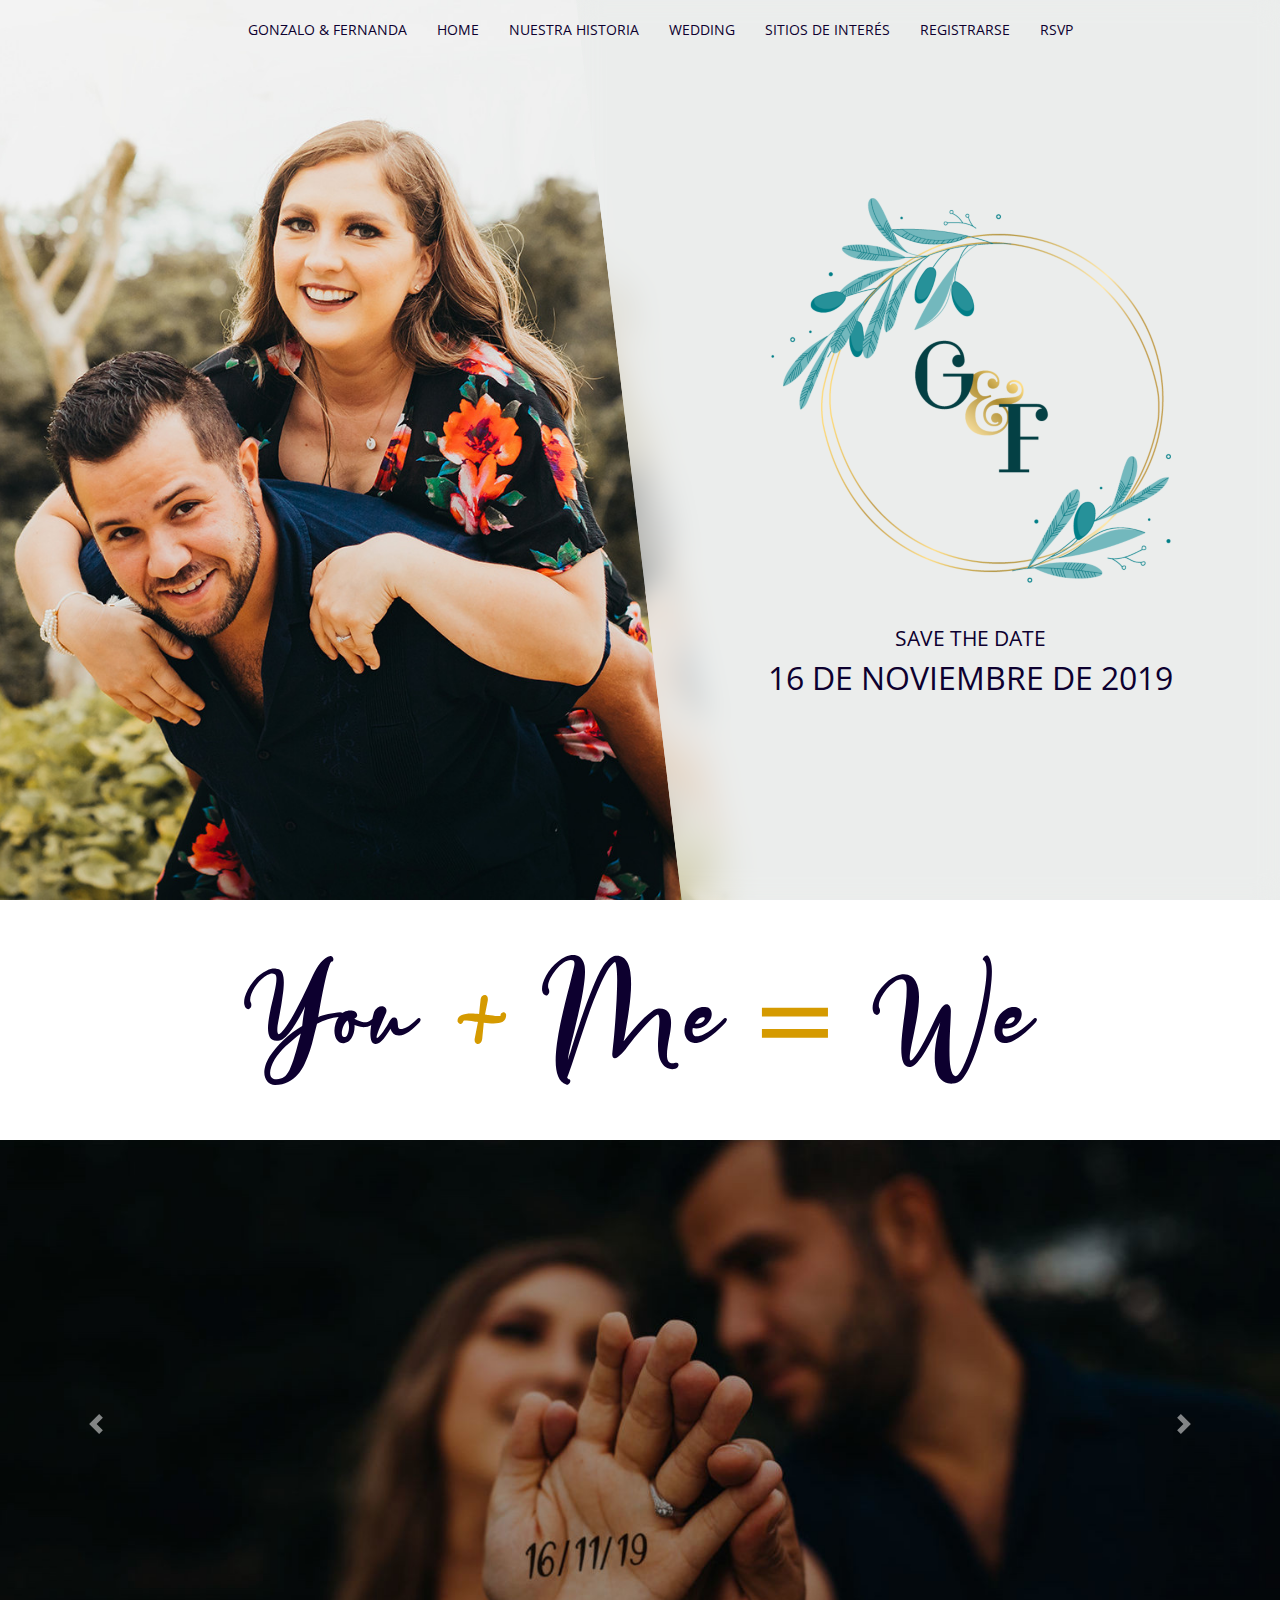
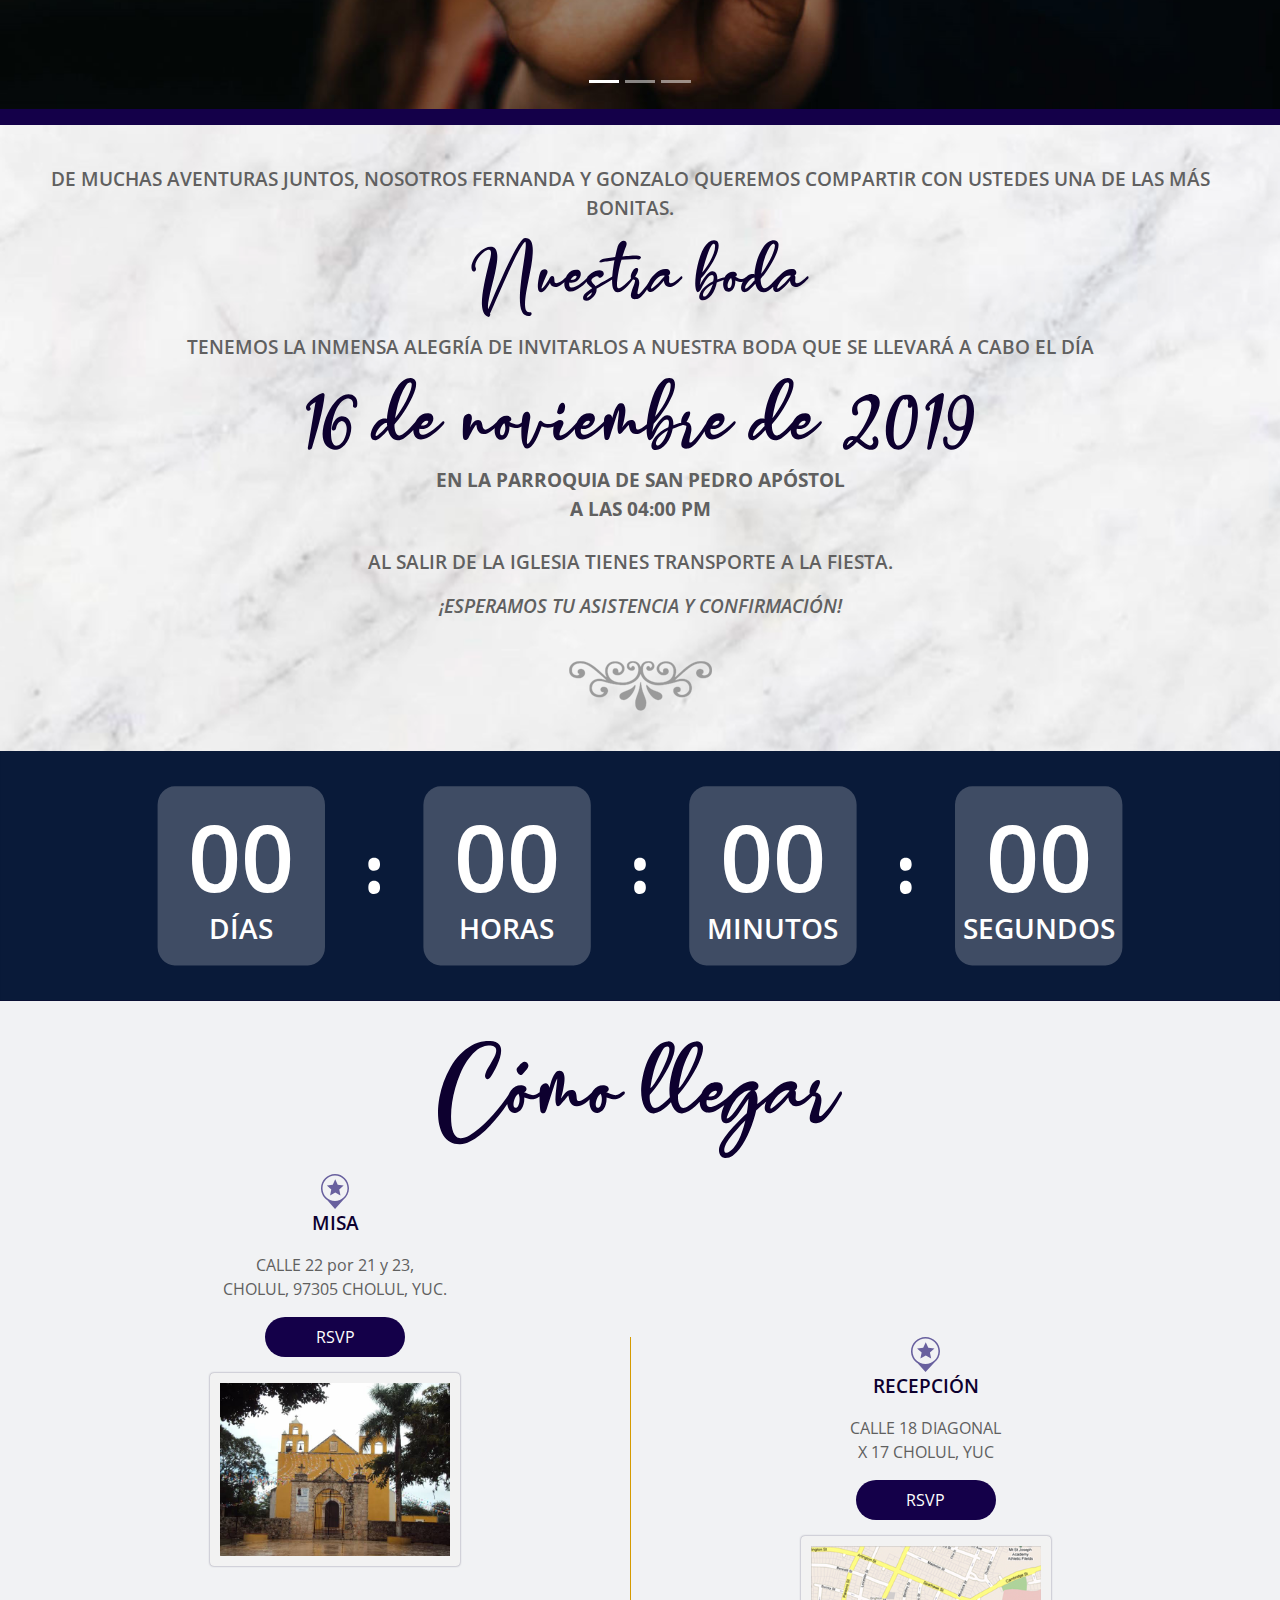
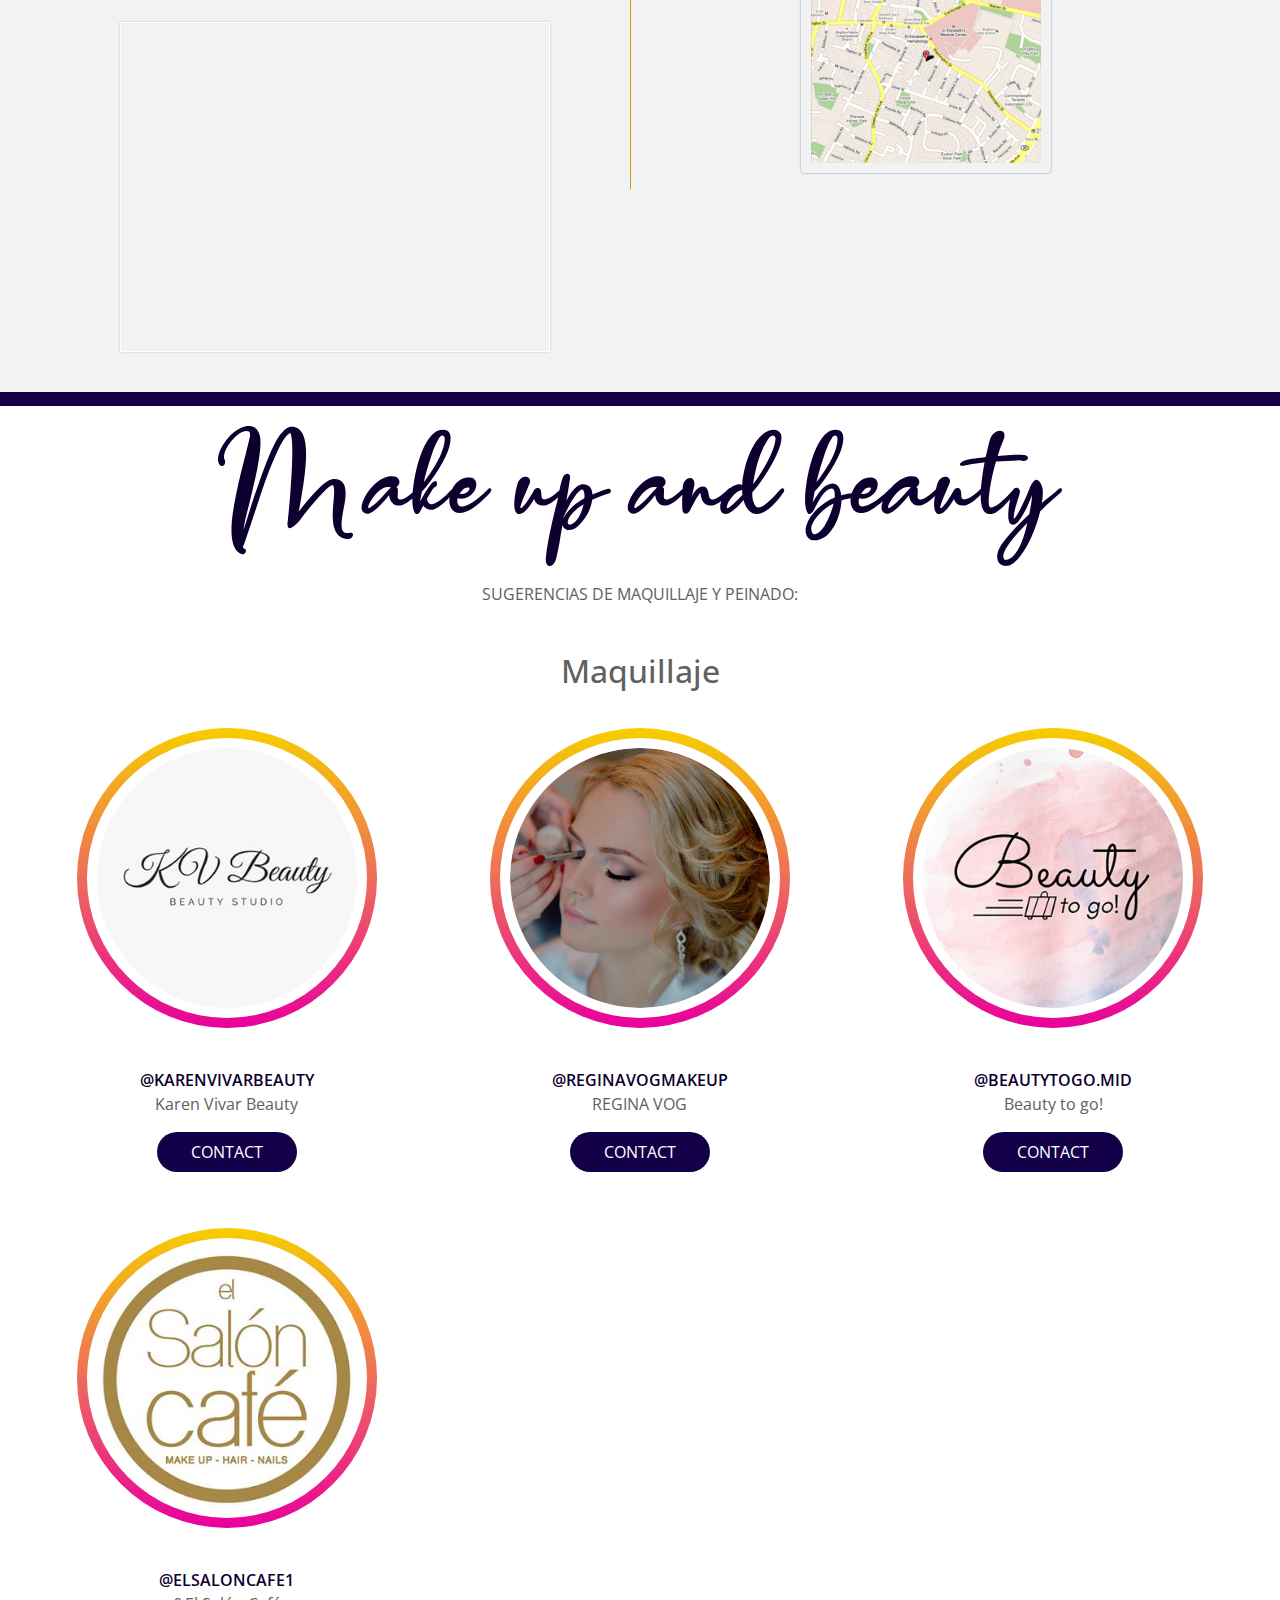
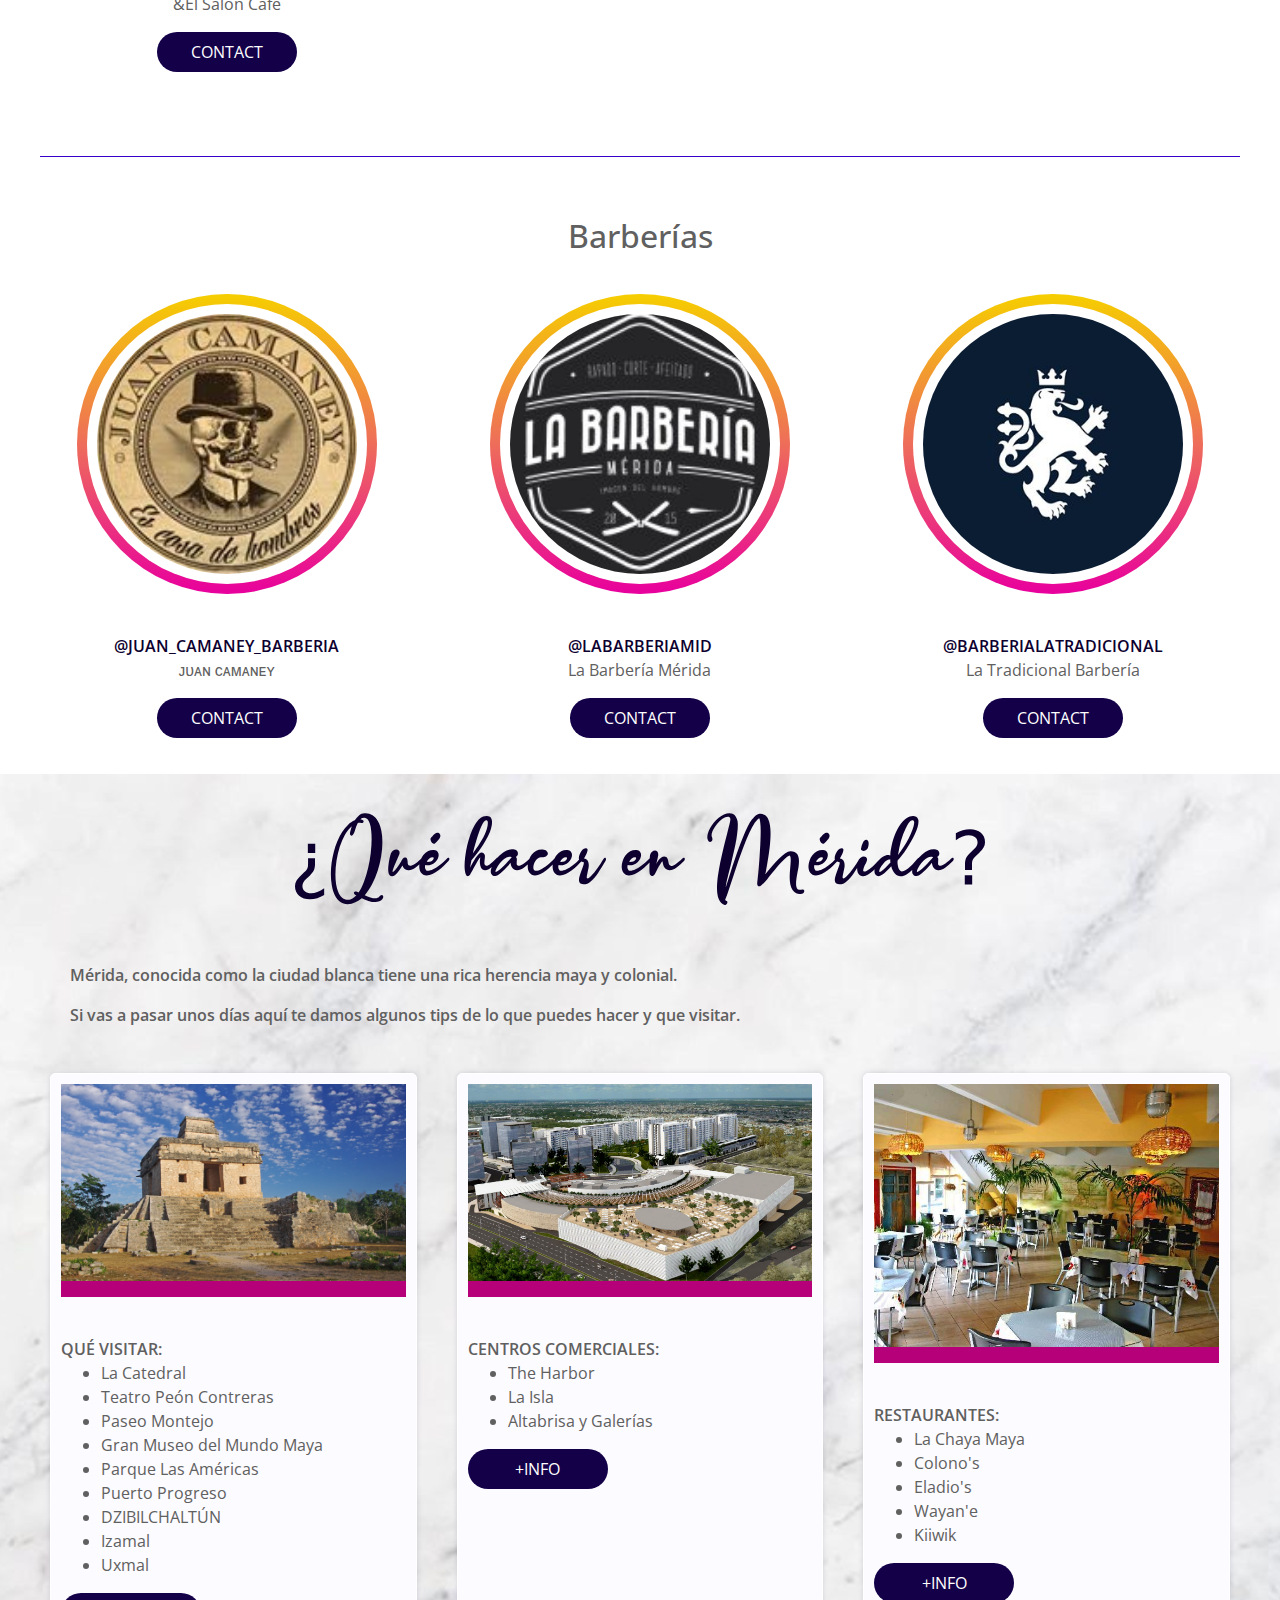
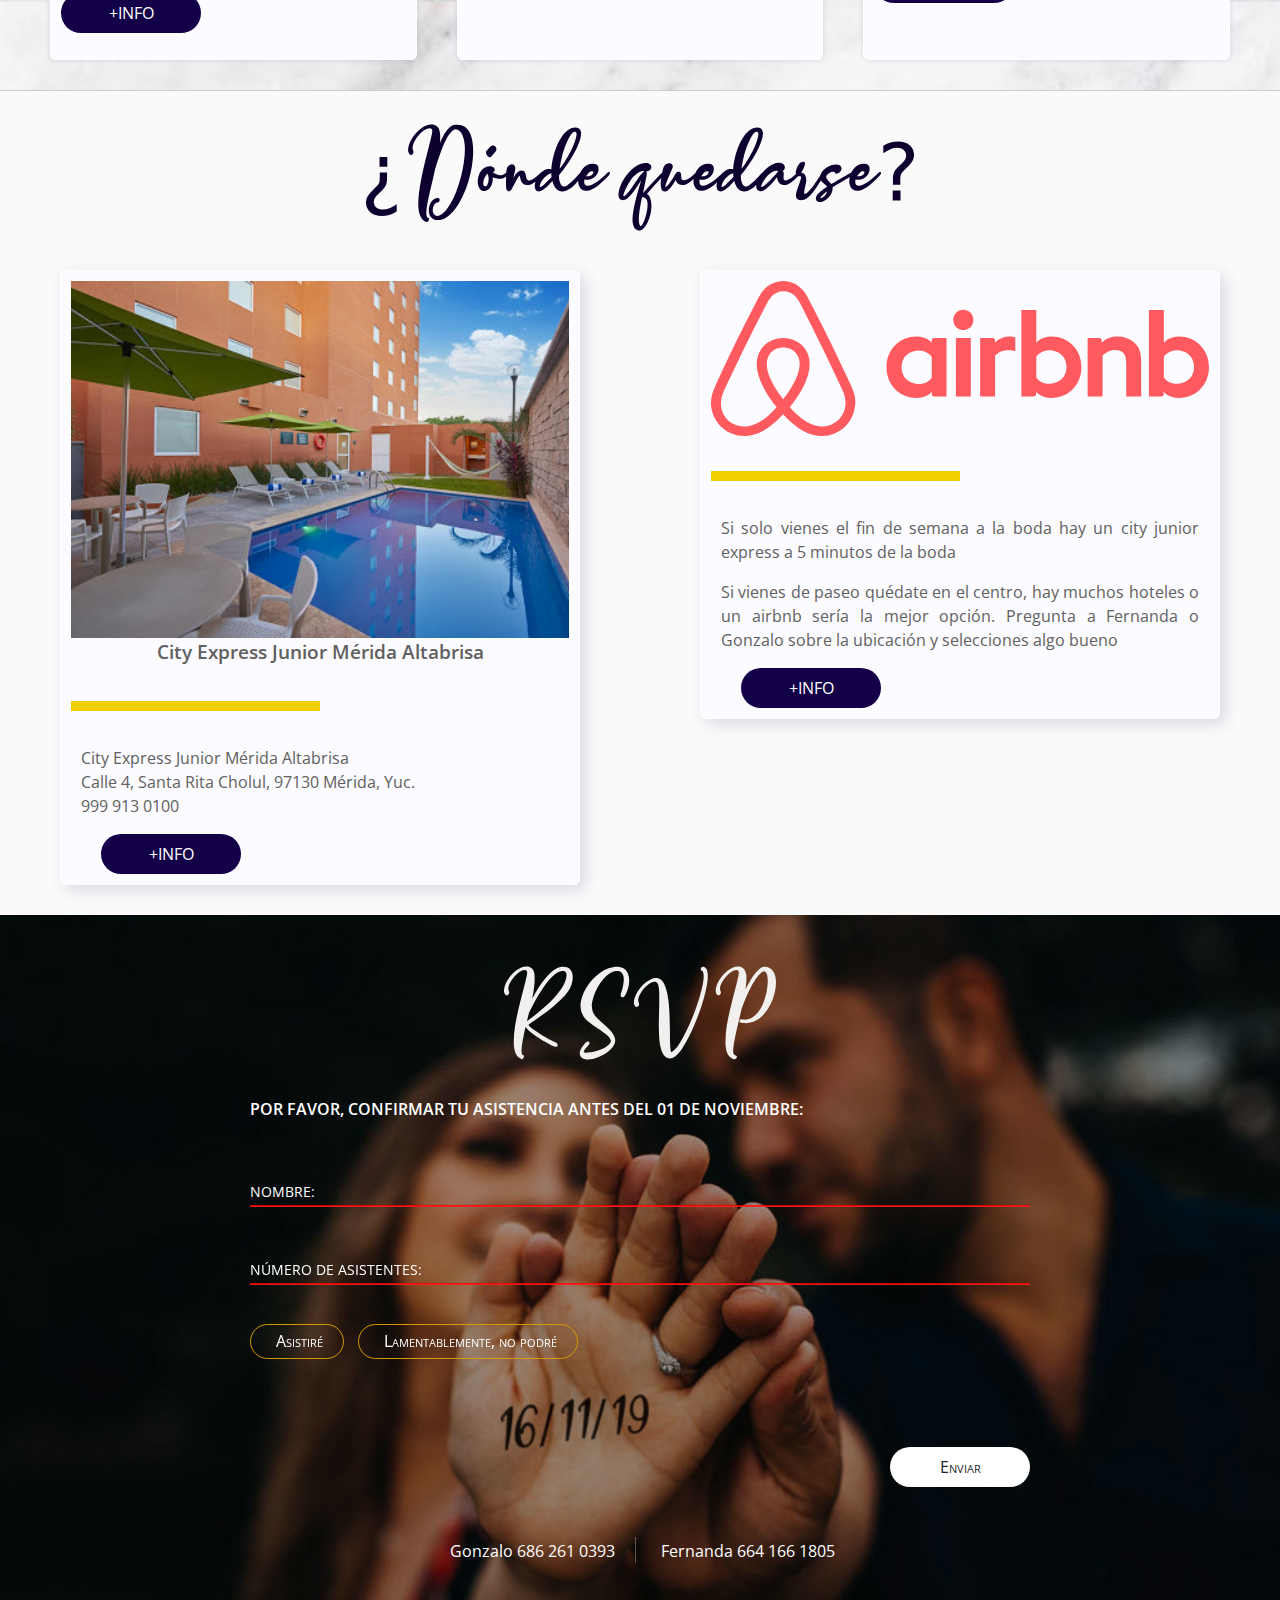
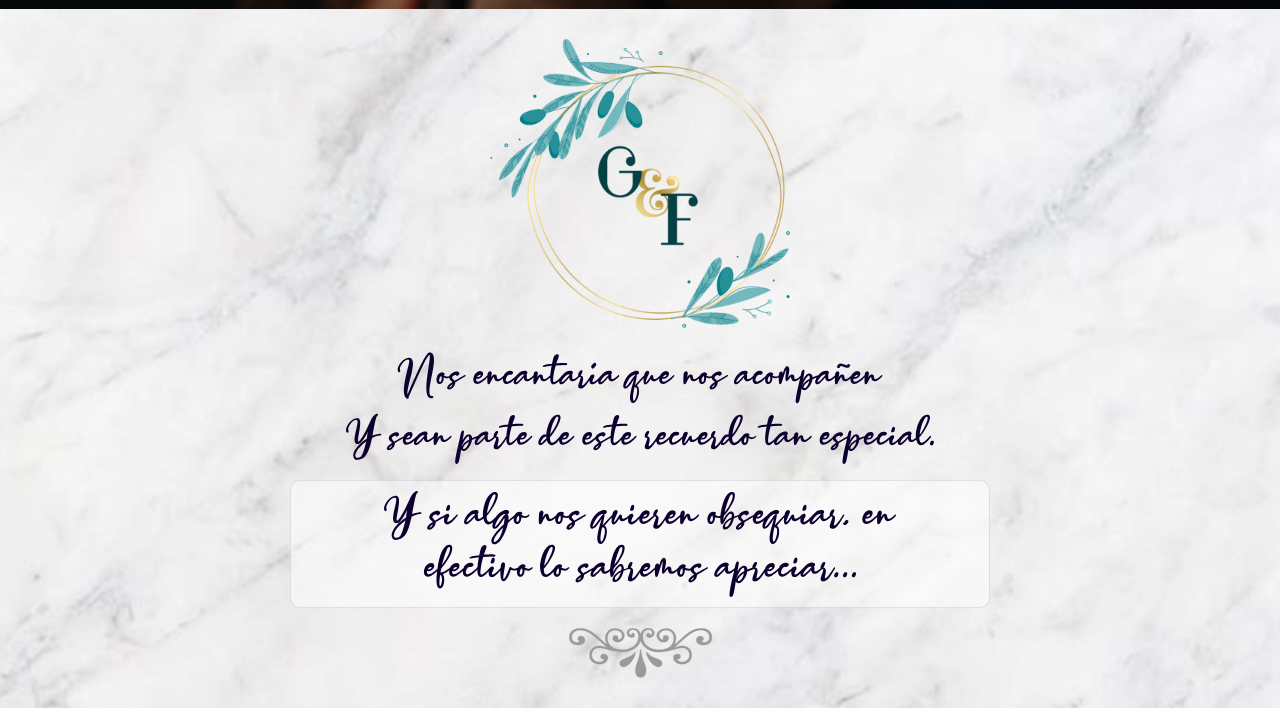
==== commit 8f176106: "Modo producción en el archivo .html" ====
--- a/index.html
+++ b/index.html
@@ -14,22 +14,25 @@
     <title>Gonzalo & Fernanda</title>
 
     <!-- Bootstrap -->
-    <link rel="stylesheet" href="recursos/extensiones/css/bootstrap.min.css" crossorigin="anonymous">
-    <!-- <link rel="stylesheet" href="https://stackpath.bootstrapcdn.com/bootstrap/4.3.1/css/bootstrap.min.css" integrity="sha384-ggOyR0iXCbMQv3Xipma34MD+dH/1fQ784/j6cY/iJTQUOhcWr7x9JvoRxT2MZw1T" crossorigin="anonymous"> -->
+    <!-- <link rel="stylesheet" href="recursos/extensiones/css/bootstrap.min.css" crossorigin="anonymous"> -->
+    <link rel="stylesheet" href="https://stackpath.bootstrapcdn.com/bootstrap/4.3.1/css/bootstrap.min.css" integrity="sha384-ggOyR0iXCbMQv3Xipma34MD+dH/1fQ784/j6cY/iJTQUOhcWr7x9JvoRxT2MZw1T" crossorigin="anonymous">
 
     <!-- Fuentes -->
-    <!-- <link href="https://fonts.googleapis.com/css?family=Arizonia&display=swap&subset=latin-ext" rel="stylesheet"> -->
-
+    <link href="https://fonts.googleapis.com/css?family=Arizonia&display=swap&subset=latin-ext" rel="stylesheet">
+    <link href="https://fonts.googleapis.com/css?family=Open+Sans:300,300i,400,400i,600,600i,700,700i,800,800i&display=swap" rel="stylesheet"> 
     <!-- Font Asesome -->
-    <!-- <link rel="stylesheet" href="https://use.fontawesome.com/releases/v5.11.2/css/all.css" integrity="sha384-KA6wR/X5RY4zFAHpv/CnoG2UW1uogYfdnP67Uv7eULvTveboZJg0qUpmJZb5VqzN" crossorigin="anonymous"> -->
-    <link rel="stylesheet" href="recursos/extensiones/otras/fontawesome-free-5.5.0-web/css/all.css">
+    <link rel="stylesheet" href="https://use.fontawesome.com/releases/v5.11.2/css/all.css" integrity="sha384-KA6wR/X5RY4zFAHpv/CnoG2UW1uogYfdnP67Uv7eULvTveboZJg0qUpmJZb5VqzN" crossorigin="anonymous">
+    <!-- <link rel="stylesheet" href="recursos/extensiones/otras/fontawesome-free-5.5.0-web/css/all.css"> -->
     
     <!-- Estilos principales -->
-    <link rel="stylesheet" href="vista/css/fonts.css?v=1.1">
-    <link rel="stylesheet" href="vista/css/style.css?v=1.23">
+    <!-- <link rel="stylesheet" href="vista/css/fonts.css?v=1.1"> -->
+    <link rel="stylesheet" href="vista/css/style.css?v=2.0">
 
     <!-- Favicon -->
     <link rel="icon" sizes="any" href="favicon.png" type="image/png">
+
+    <!-- Recaptcha de Google -->
+    <script src="https://www.google.com/recaptcha/api.js?explicit&es=es" async defer></script>
   </head>
   
   <body>
@@ -732,7 +735,7 @@
   <p class="uppercase t--semi-bold t-color--white">Por favor, confirmar tu asistencia antes del 01 de noviembre:</p>
 
   <!-- Formularios -->
-  <form action="" method="post">
+  <form action="componentes/mail.php" method="post" id="formInvitacion">
     <label class="rsvp__label" for="nombre" class="input--text">
       <input class="rsvp__label--input" type="text" name="nombre" id="nombre" required="">
       <span class="rsvp__label--text uppercase">Nombre:</span>
@@ -745,22 +748,24 @@
 
     <div class="group padding padding--v">
       <label for="asistire-r" class="group--options">
-        <input type="radio" name="asistire-noasistire" id="asistire-r">
+        <input type="radio" name="asistire-noasistire" id="asistire-r" value="Asistiré" required="">
         <i class="far fa-circle unchecked"></i>
         <i class="far fa-check-circle checked"></i>
         <span class="radio--text">Asistiré</span>
       </label>
       
       <label for="no-asistire" class="group--options">
-        <input type="radio" name="asistire-noasistire" id="no-asistire">
+        <input type="radio" name="asistire-noasistire" id="no-asistire" value="Lamentablemente, no podré" required="">
         <i class="far fa-circle unchecked"></i>
         <i class="far fa-check-circle checked"></i>
         <span class="radio--text">Lamentablemente, no podré</span>
       </label>
     </div>
     
+    <div class="google-captcha"><div class="g-recaptcha" data-sitekey="6LeU07wUAAAAAHfA4agiyU3z66vwkYpObO5nWbvM"></div></div>
+
     <div class="group--button">
-      <button type="submit" class="btn btn--submit">Enviar</button>
+      <button type="submit" class="btn btn--submit" id="btnInvitacion">Enviar</button>
     </div>
   </form>
 </div>
@@ -812,12 +817,19 @@
     Esperando contenido...
   </div>
 
-</div>    
+</div>
+
+<div class="aviso none" id="aviso">
+  <div class="aviso--content" id="aviso-content">
+    <p class="m-0" id="parrafo-content">Enviando confirmación, por favor, espere...</p>
+  </div>
+</div>
+    
     	<script src="recursos/extensiones/js/moment.min.js"></script>
-		<script src="recursos/extensiones/js/jquery-3.4.1.js"></script>
-		<script src="recursos/extensiones/js/bootstrap/popper.min.js" crossorigin="anonymous"></script>
-		<script src="recursos/extensiones/js/bootstrap/bootstrap.min.js" crossorigin="anonymous"></script>
-		<script src="vista/js/script.js?v=1.0"></script>
+		<script src="https://code.jquery.com/jquery-3.4.1.min.js"></script>
+		<script src="https://cdnjs.cloudflare.com/ajax/libs/popper.js/1.14.7/umd/popper.min.js" integrity="sha384-UO2eT0CpHqdSJQ6hJty5KVphtPhzWj9WO1clHTMGa3JDZwrnQq4sF86dIHNDz0W1" crossorigin="anonymous"></script>
+		<script src="https://stackpath.bootstrapcdn.com/bootstrap/4.3.1/js/bootstrap.min.js" integrity="sha384-JjSmVgyd0p3pXB1rRibZUAYoIIy6OrQ6VrjIEaFf/nJGzIxFDsf4x0xIM+B07jRM" crossorigin="anonymous"></script>
+		<script src="vista/js/script.js"></script>
 
   </body>
 </html>--- a/vista/css/style.css
+++ b/vista/css/style.css
@@ -1108,6 +1108,47 @@
   border: 1px solid rgba(13, 0, 47, 0.1);
 }
 
+.aviso {
+  position: fixed;
+  margin: auto;
+  left: 0;
+  right: 0;
+  top: 0;
+  bottom: 0;
+  background-color: rgba(0, 0, 0, 0.7);
+  z-index: 1000;
+  display: flex;
+  justify-content: center;
+  align-items: center;
+}
+.aviso--content {
+  background-color: rgba(255, 255, 255, 0.97);
+  color: #0d002f;
+  height: 100px;
+  width: calc(100% - 20px);
+  max-width: 300px;
+  font-size: 1.2rem;
+  display: flex;
+  justify-content: center;
+  align-items: center;
+  padding: 0 10px;
+  border-radius: 10px;
+  transition: 300ms ease color;
+  color: #008000;
+  font-variant: small-caps;
+  font-weight: bold;
+}
+.aviso--content-esperando {
+  animation: 1000ms ease intermitencia infinite;
+  color: #0d002f;
+  font-variant: normal;
+  font-weight: normal;
+}
+.aviso--content p {
+  text-align: center;
+  width: 100%;
+}
+
 .rrss {
   padding: 10px;
 }
@@ -1174,6 +1215,11 @@
   animation: 300ms ease fijar 1;
 }
 
+@keyframes intermitencia {
+  50% {
+    background-color: rgba(255, 255, 255, 0.8);
+  }
+}
 .btn {
   --height: 40px;
   transition: 300ms ease;
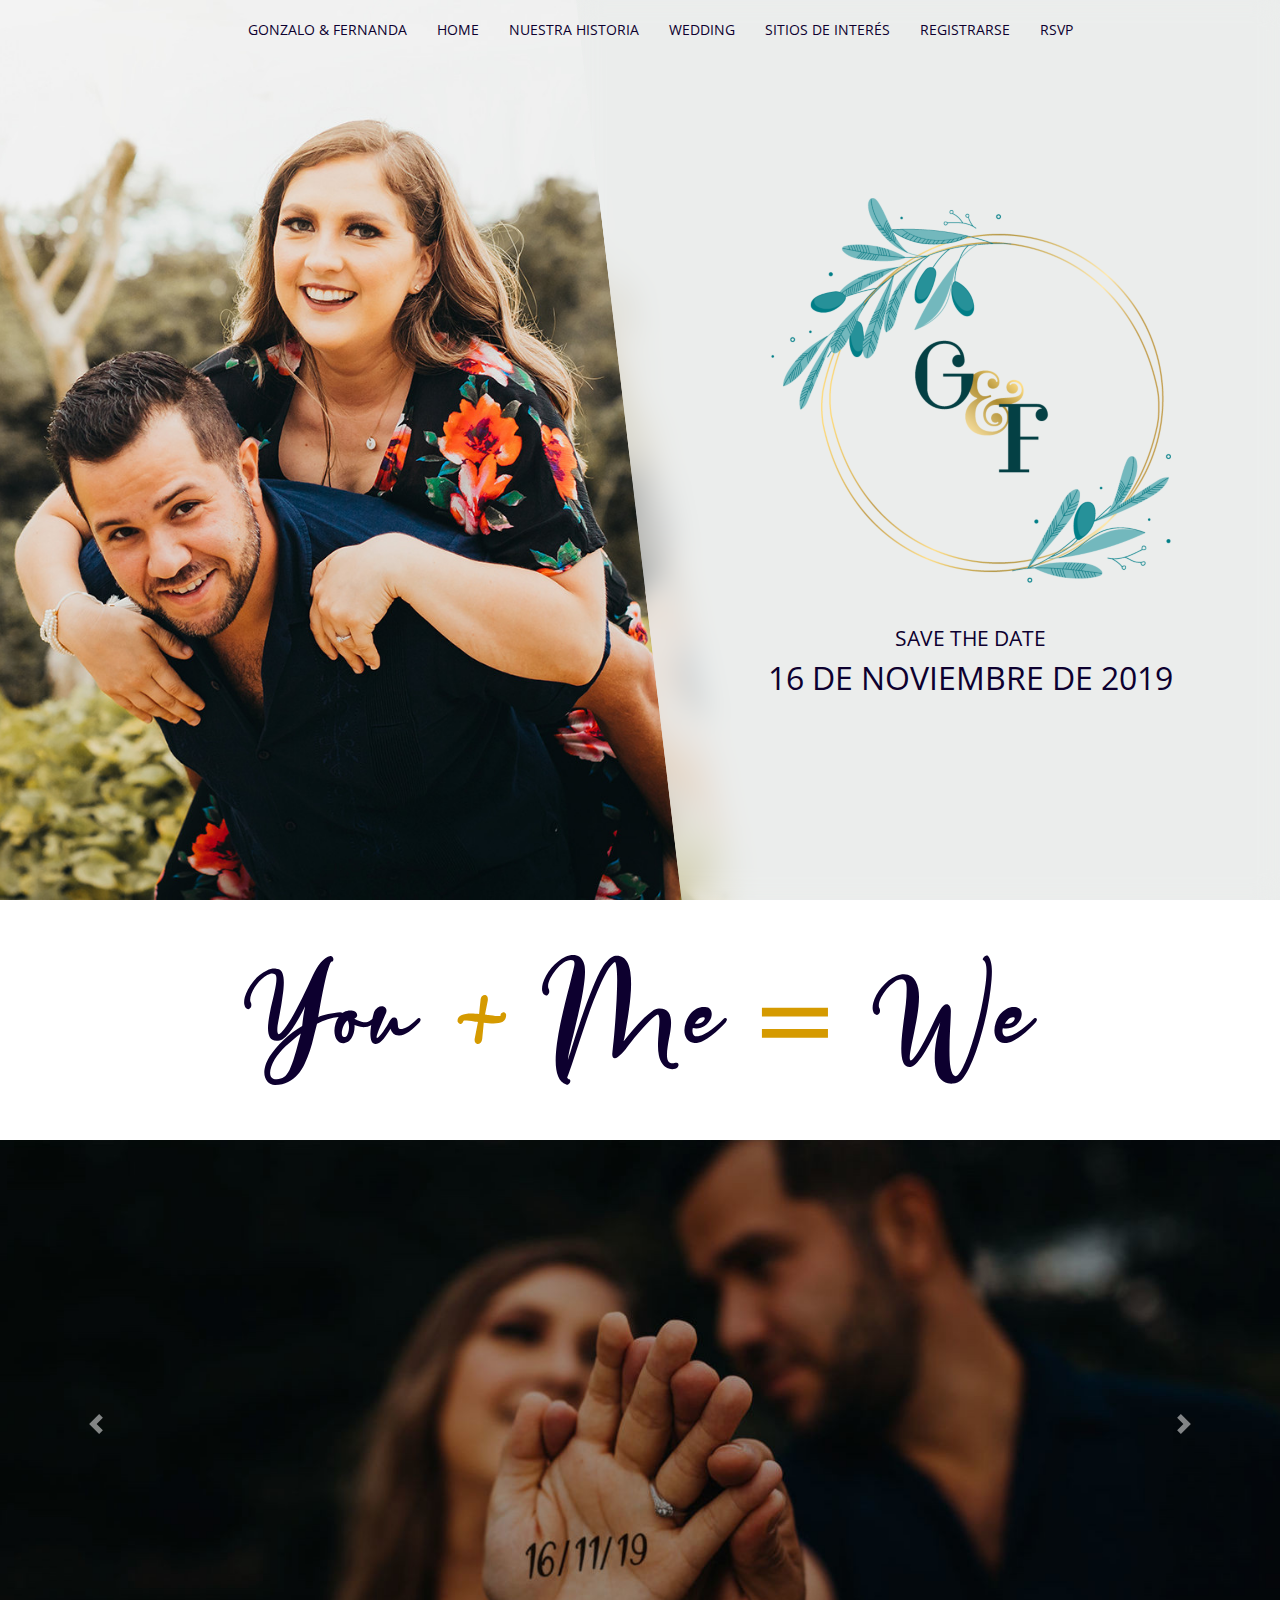
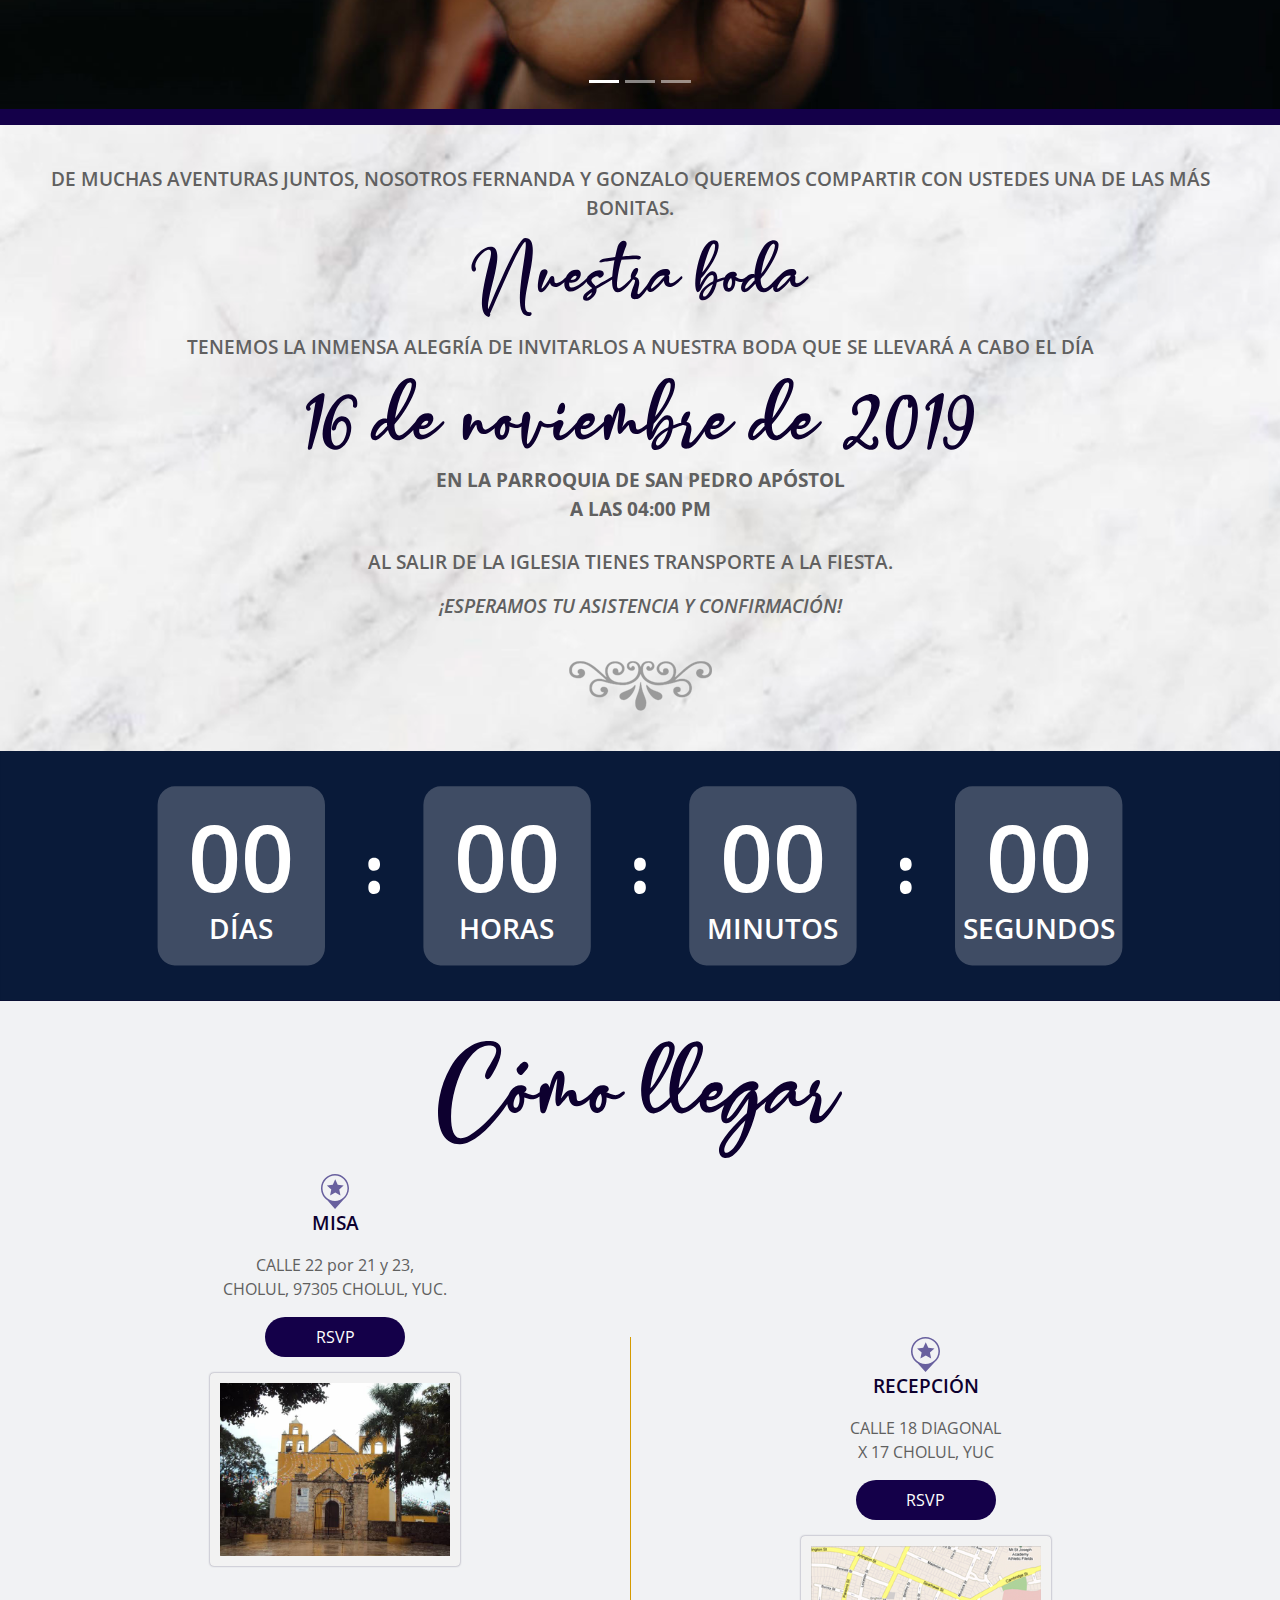
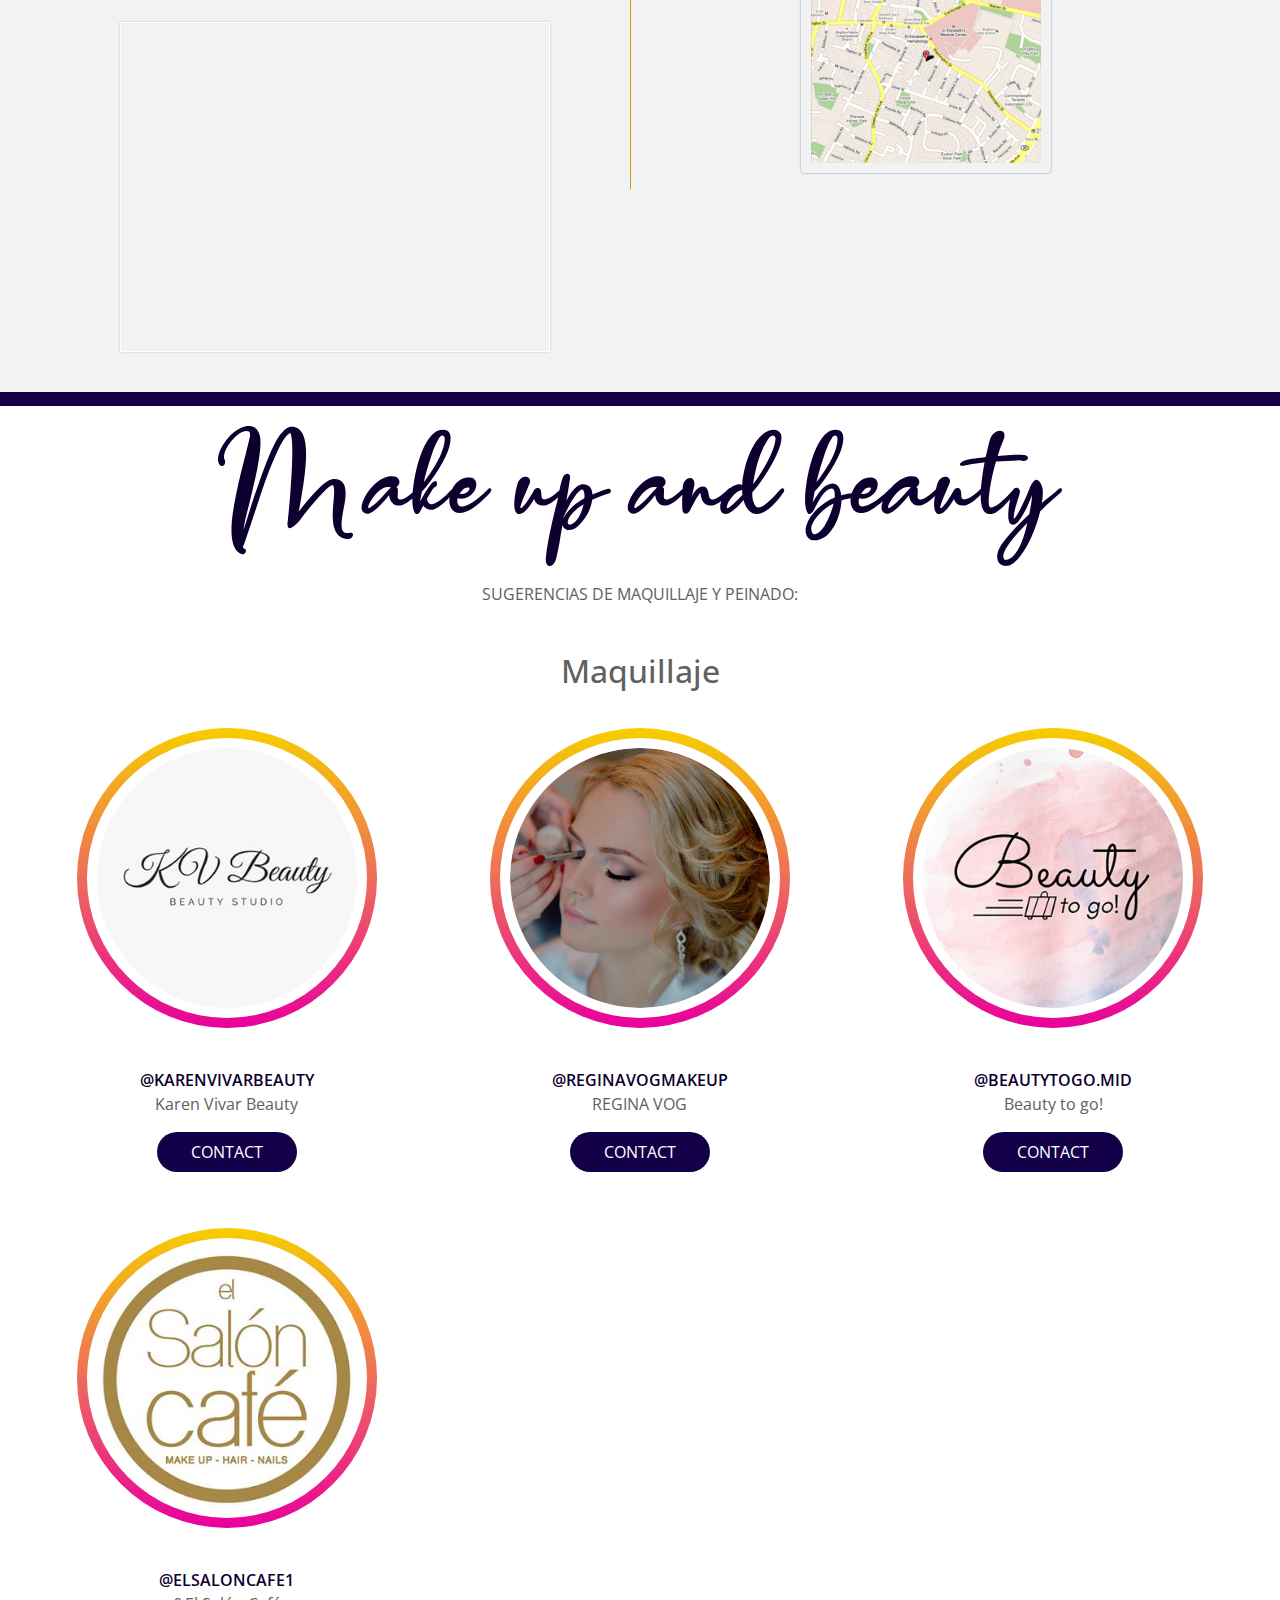
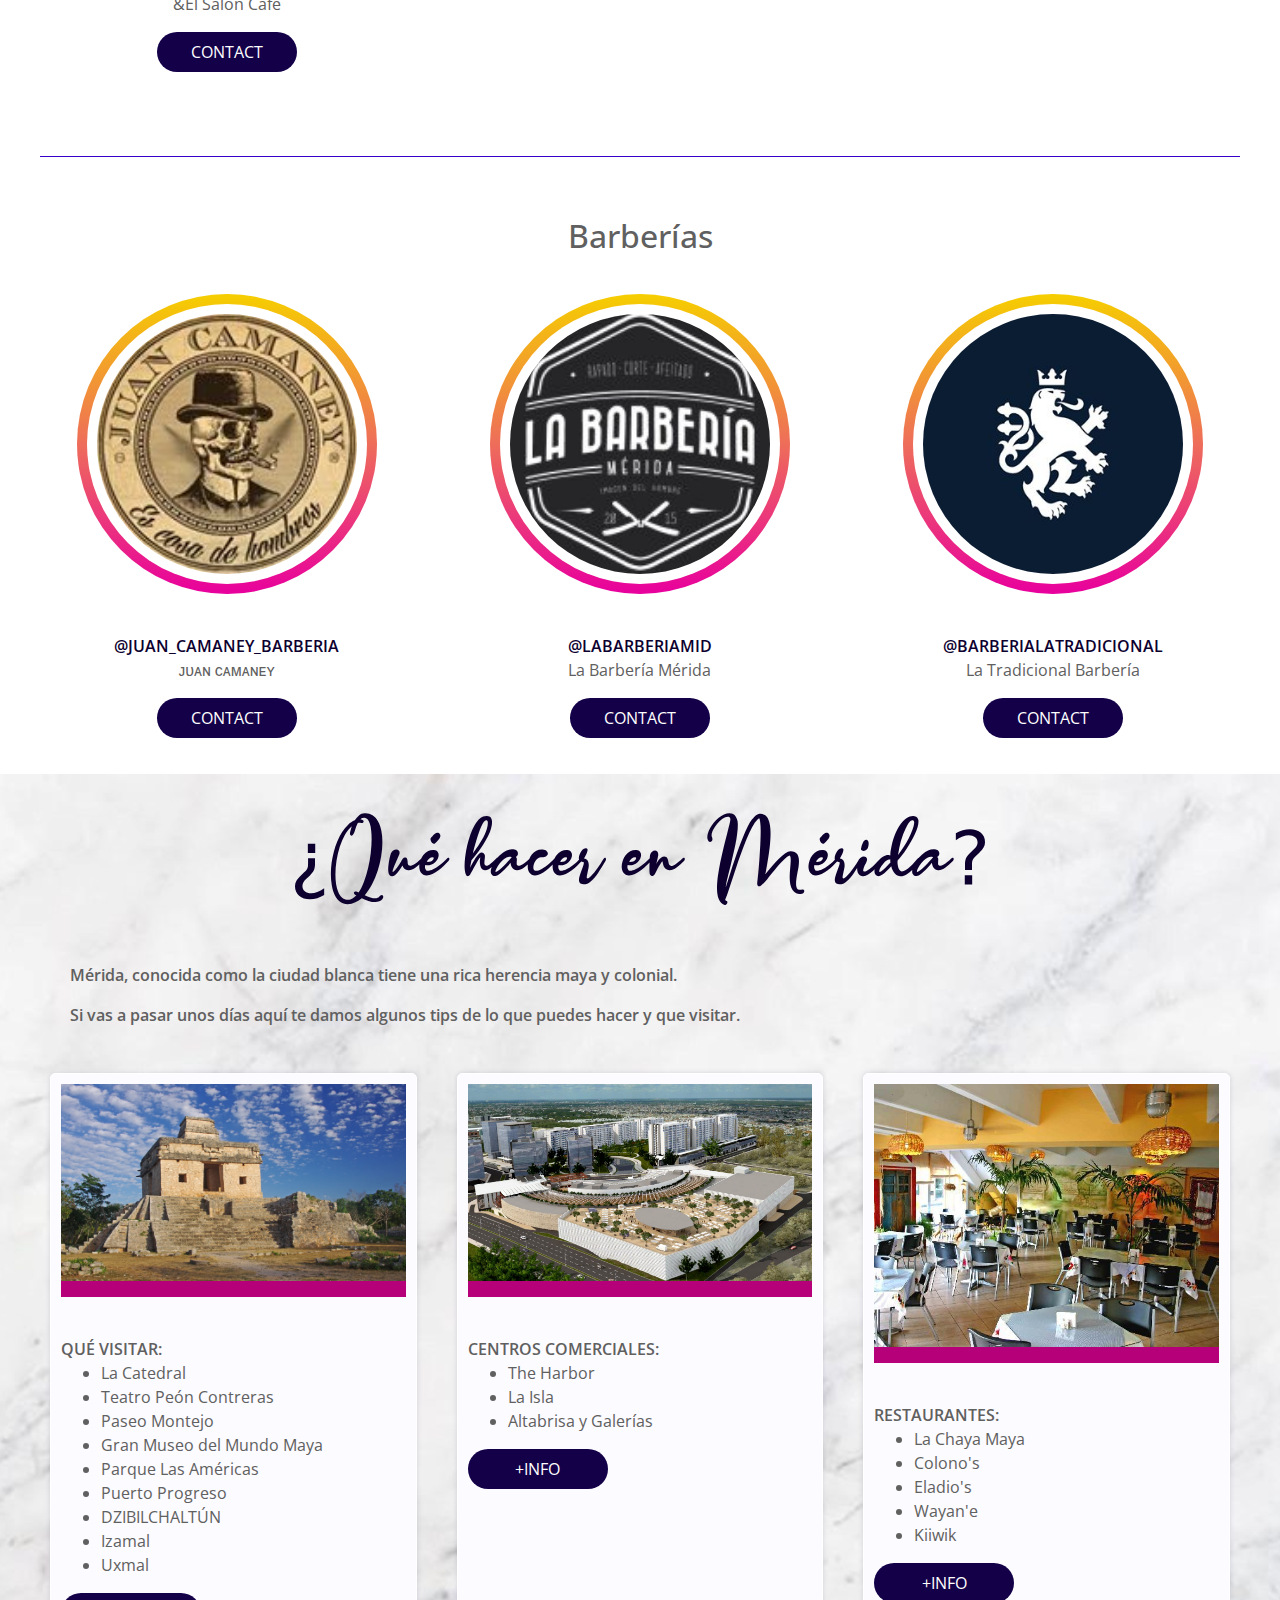
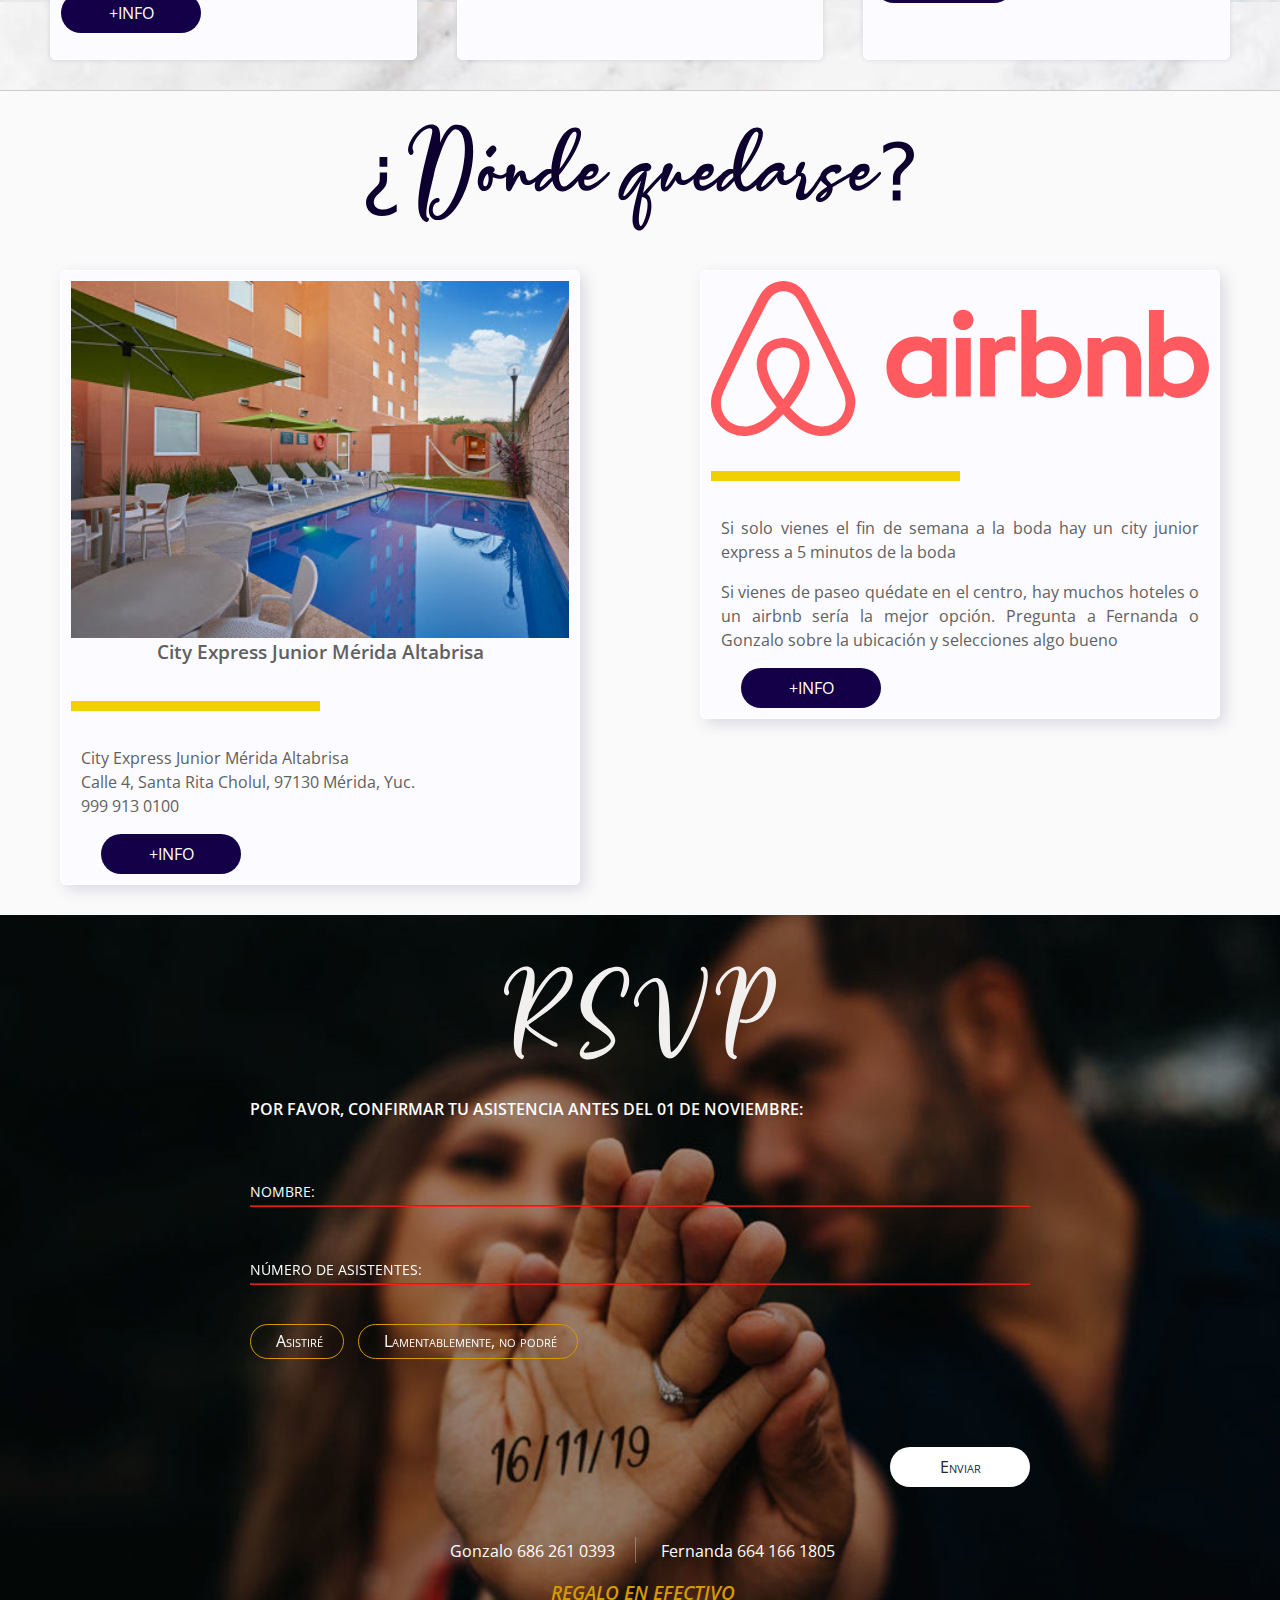
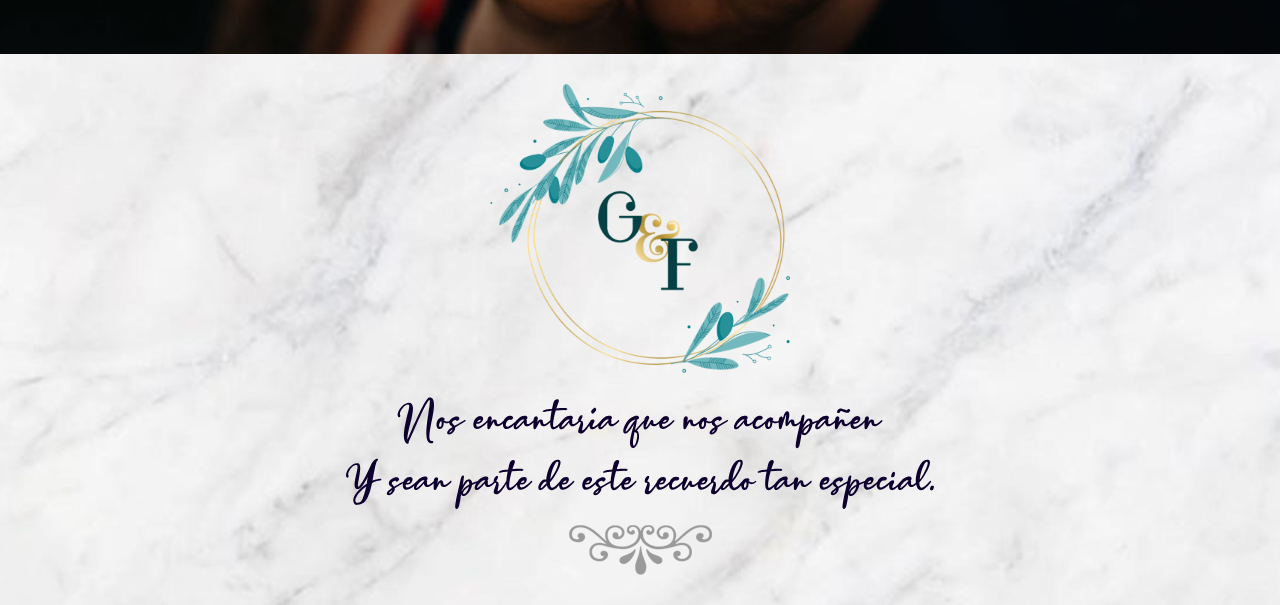
==== commit 0a32a7b3: "Cambio de fuente y ubicación del texto de regalo" ====
--- a/index.html
+++ b/index.html
@@ -778,6 +778,8 @@
 </div>
 
   
+  <p class="t--big text--center t--semi-bold t-color--secundario t--italic"><i class="fas fa-envelope"></i> REGALO EN EFECTIVO</p>
+
 </div>
 
   
@@ -790,10 +792,6 @@
     <p class="text--center">
       <img class="text--image" src="vista/images/componentes/texto-2-v.svg" alt="Logo">
     </p>
-
-    <div class="text--regalo">
-      <img class="text--image" src="vista/images/componentes/regalo-v.svg" alt="Logo">
-    </div>
 
     <!-- <p class="t--big text--center t--semi-bold t-color--secundario t--italic">Y si algo nos quieren obsequiar, en efectivo lo sabremos apreciar...</p> -->
 
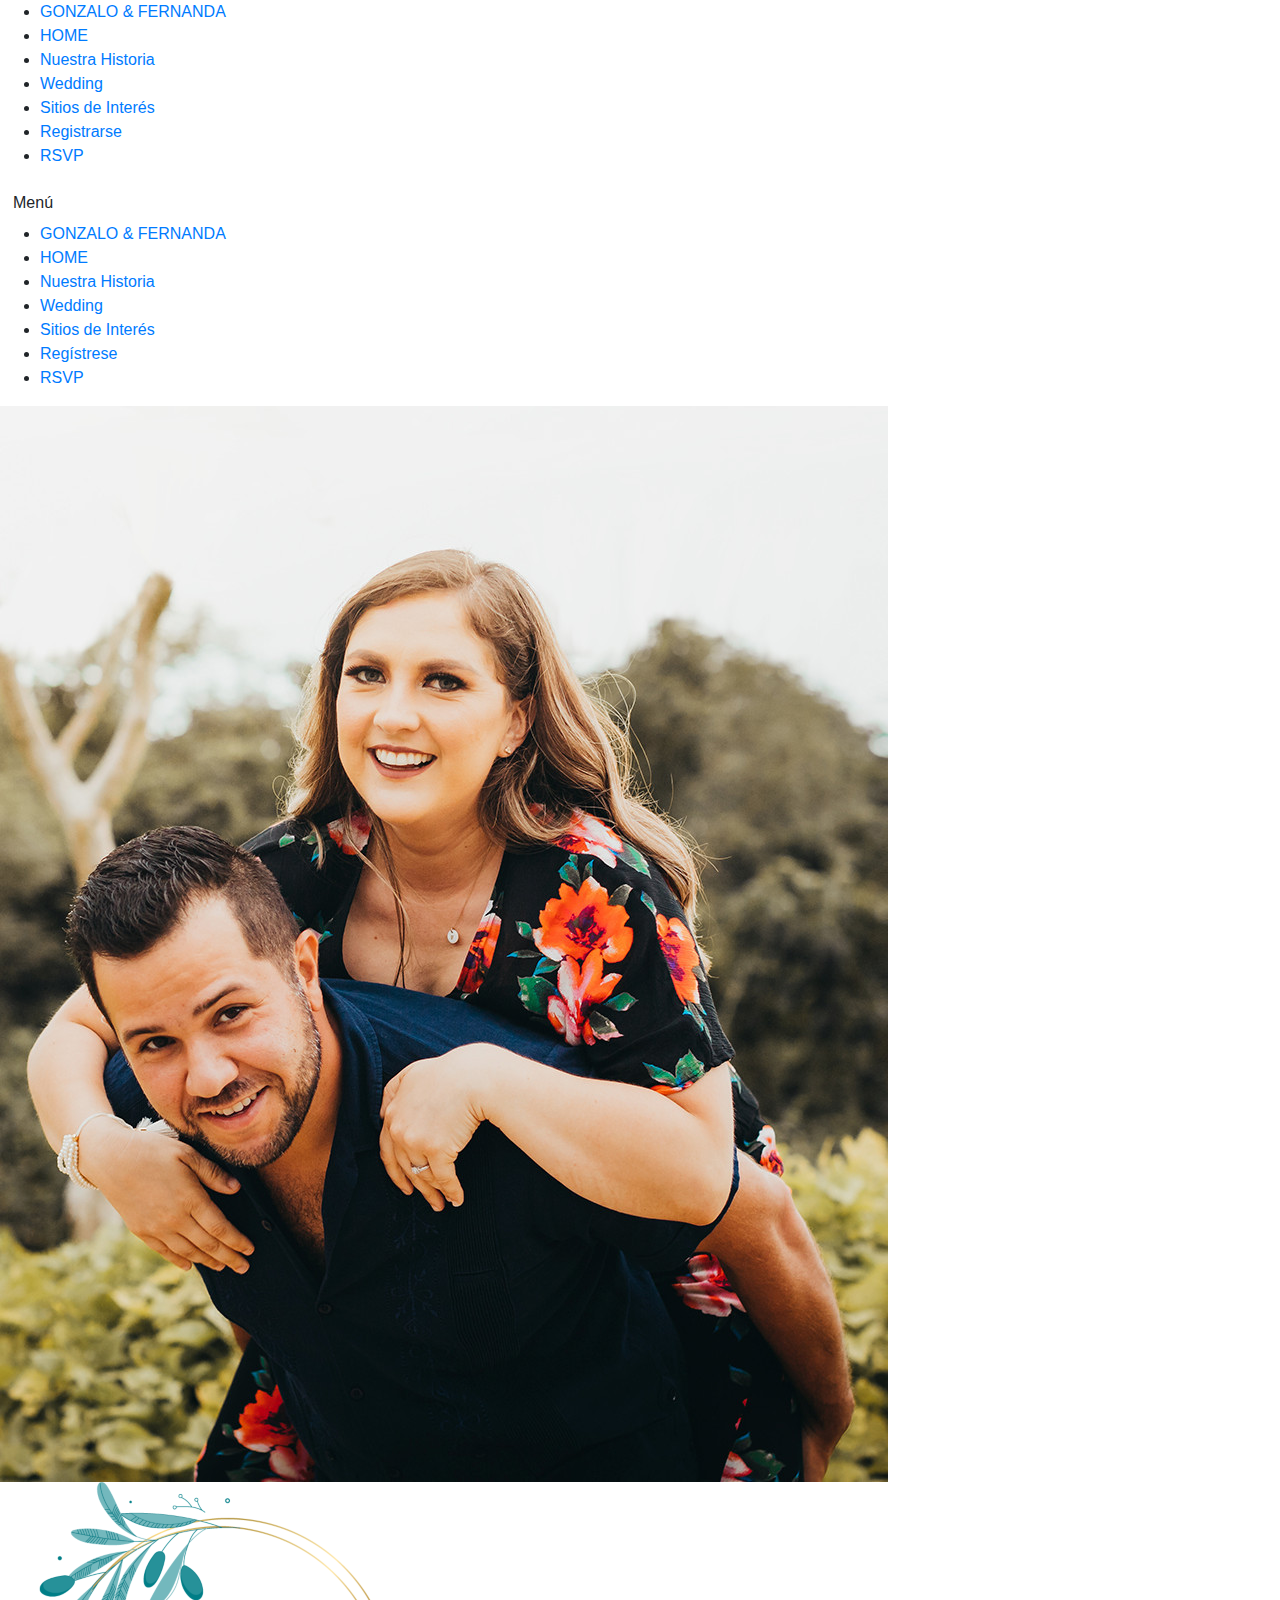
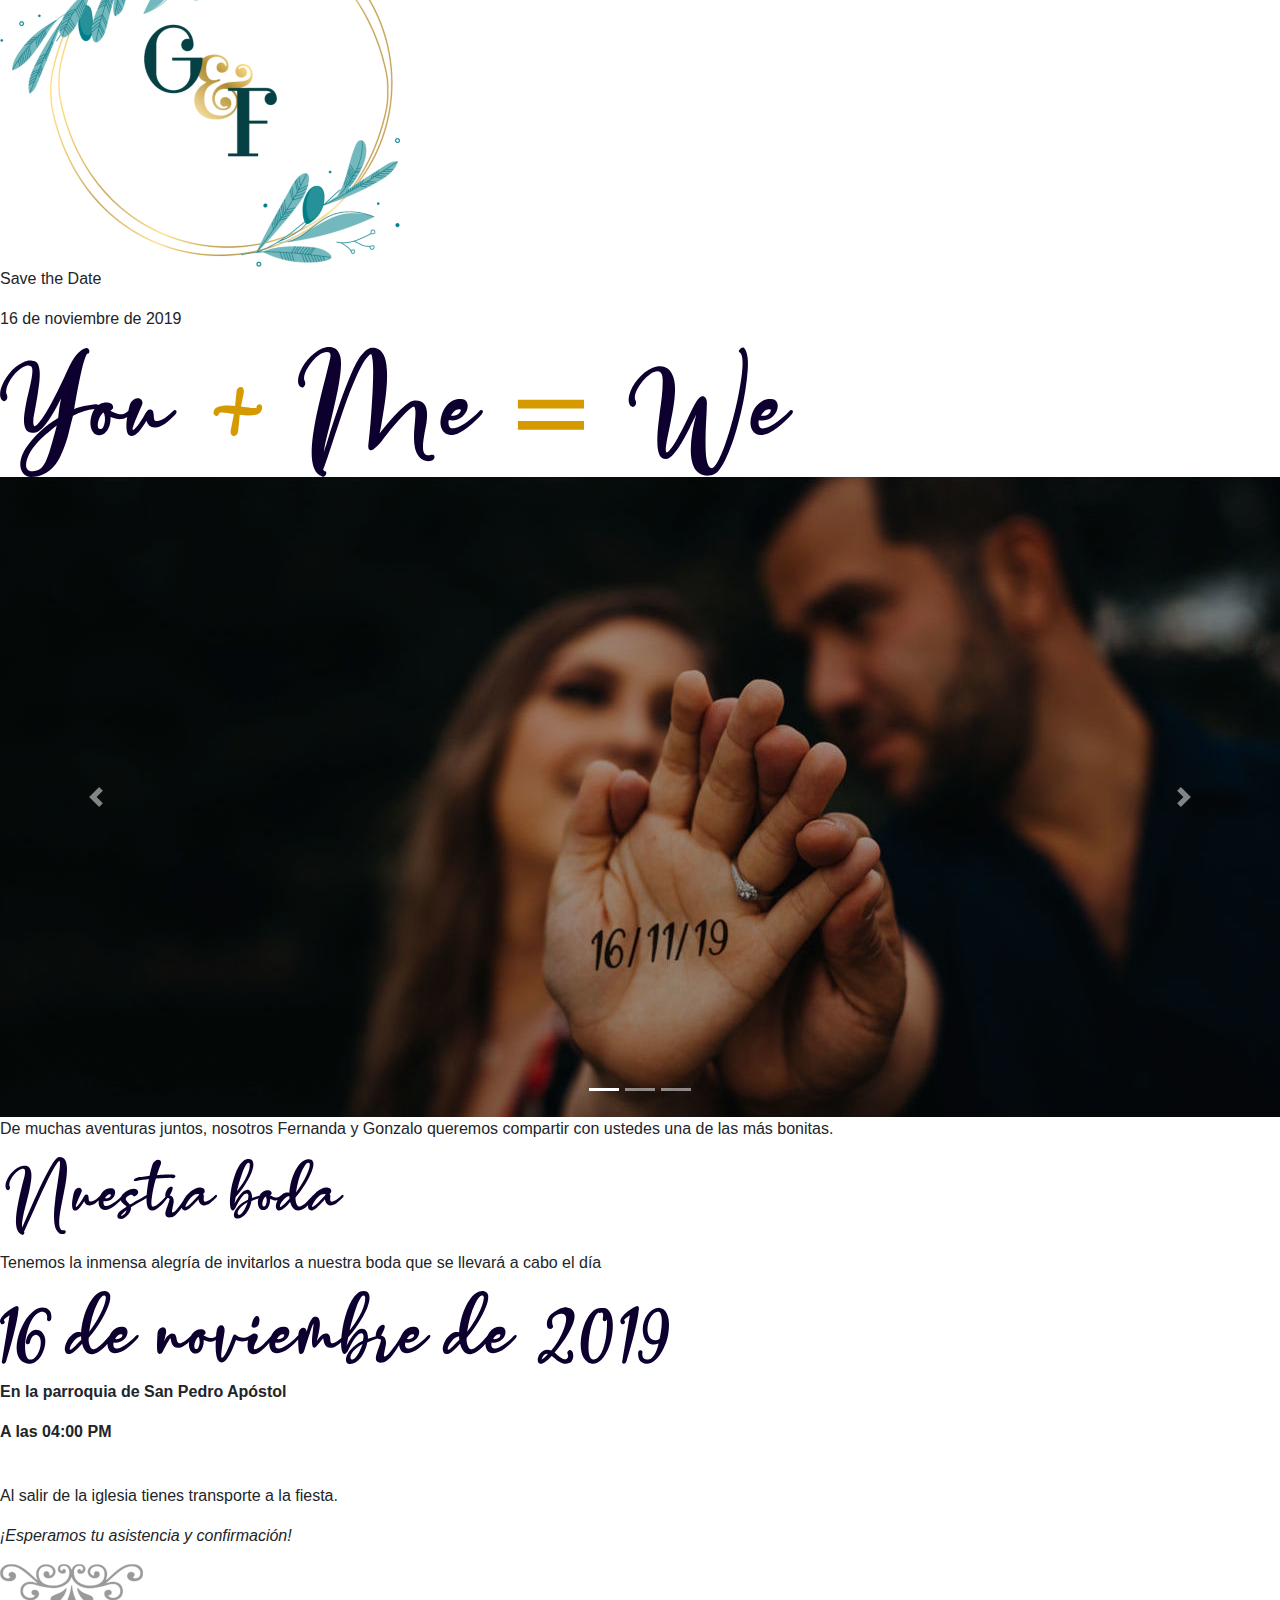
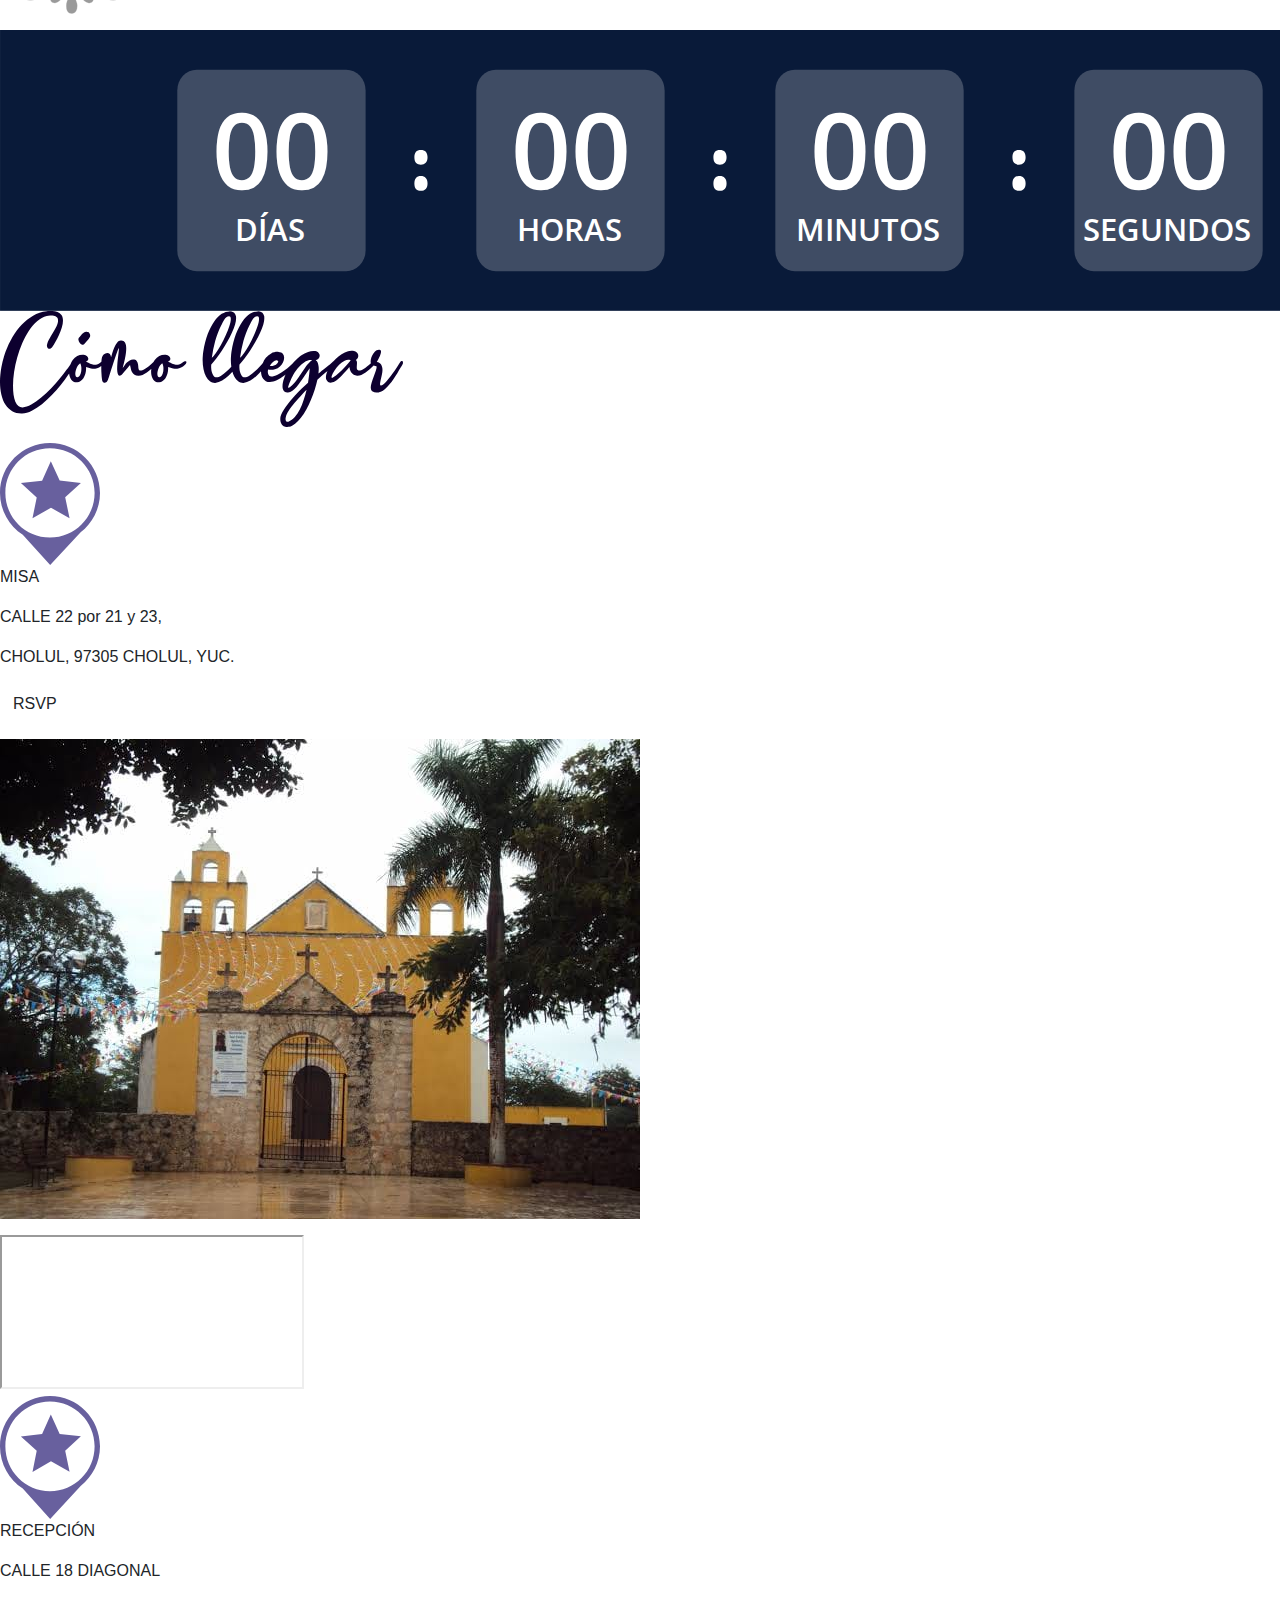
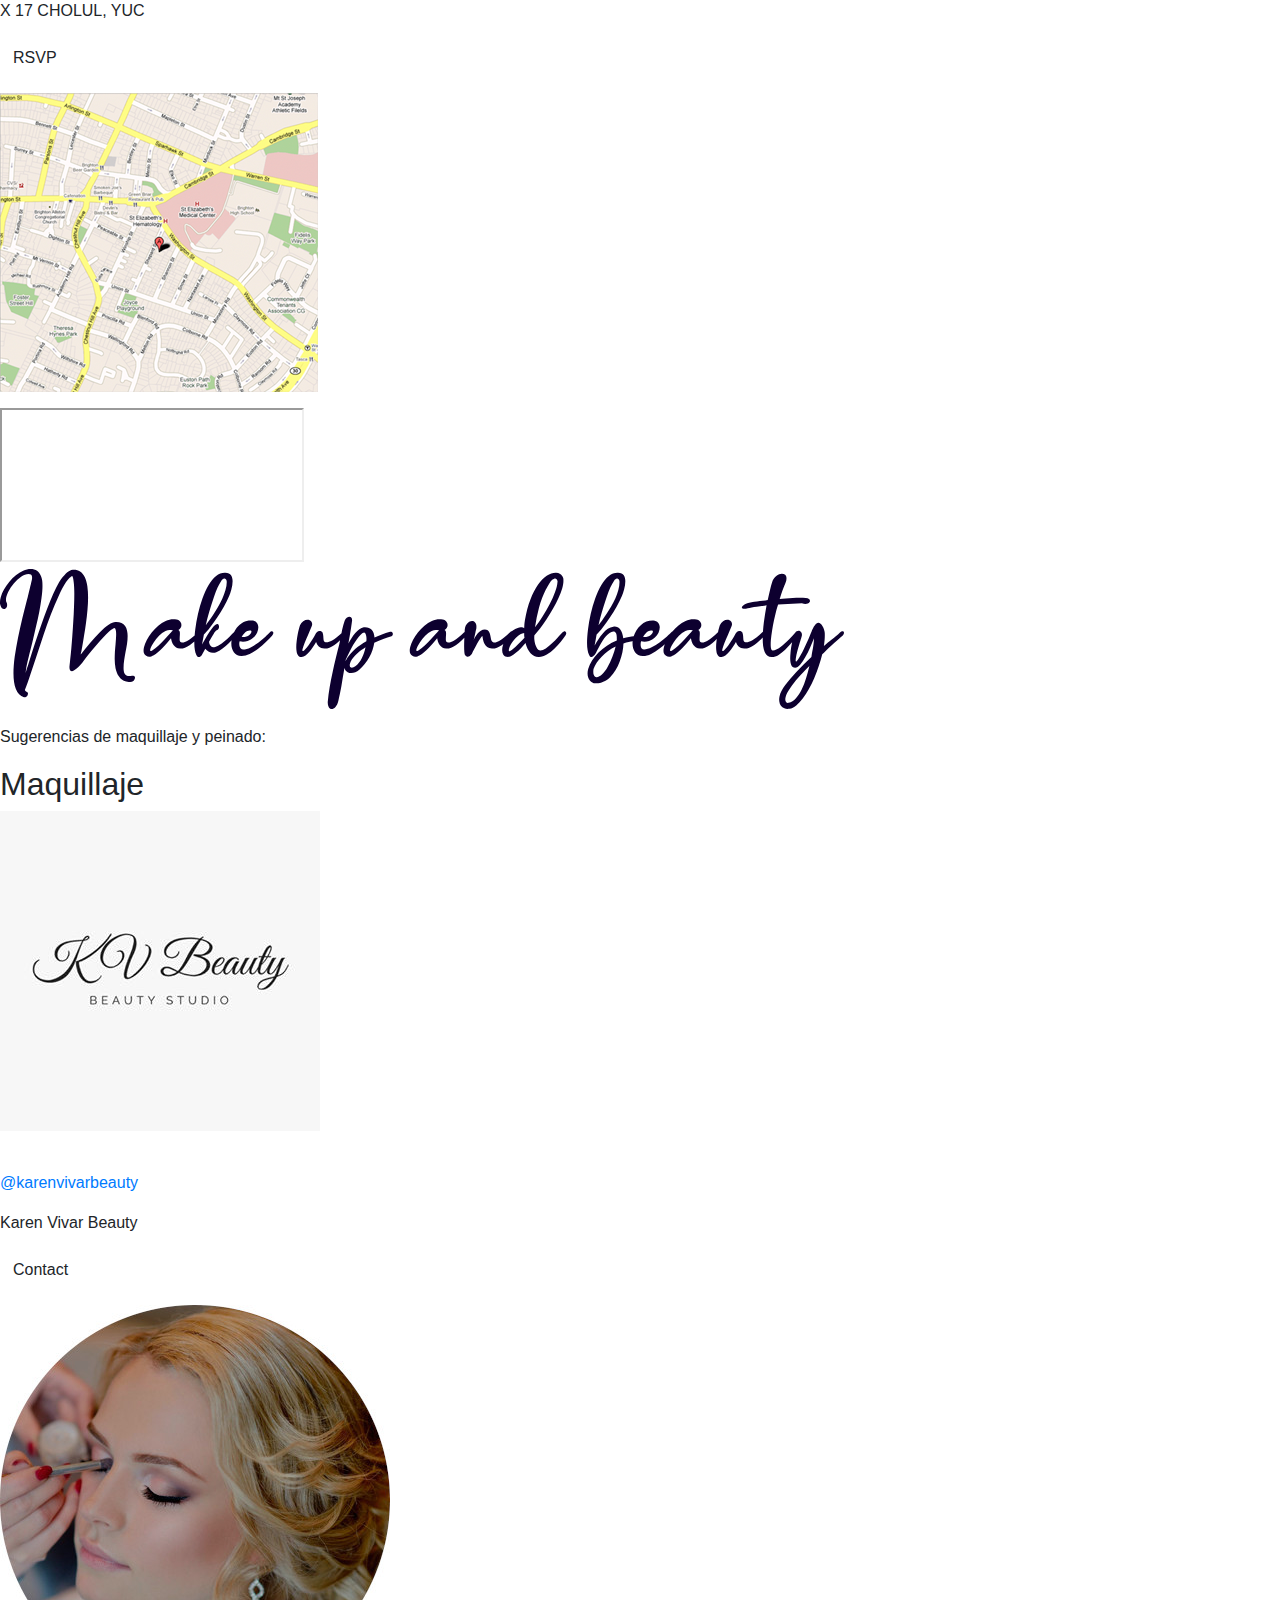
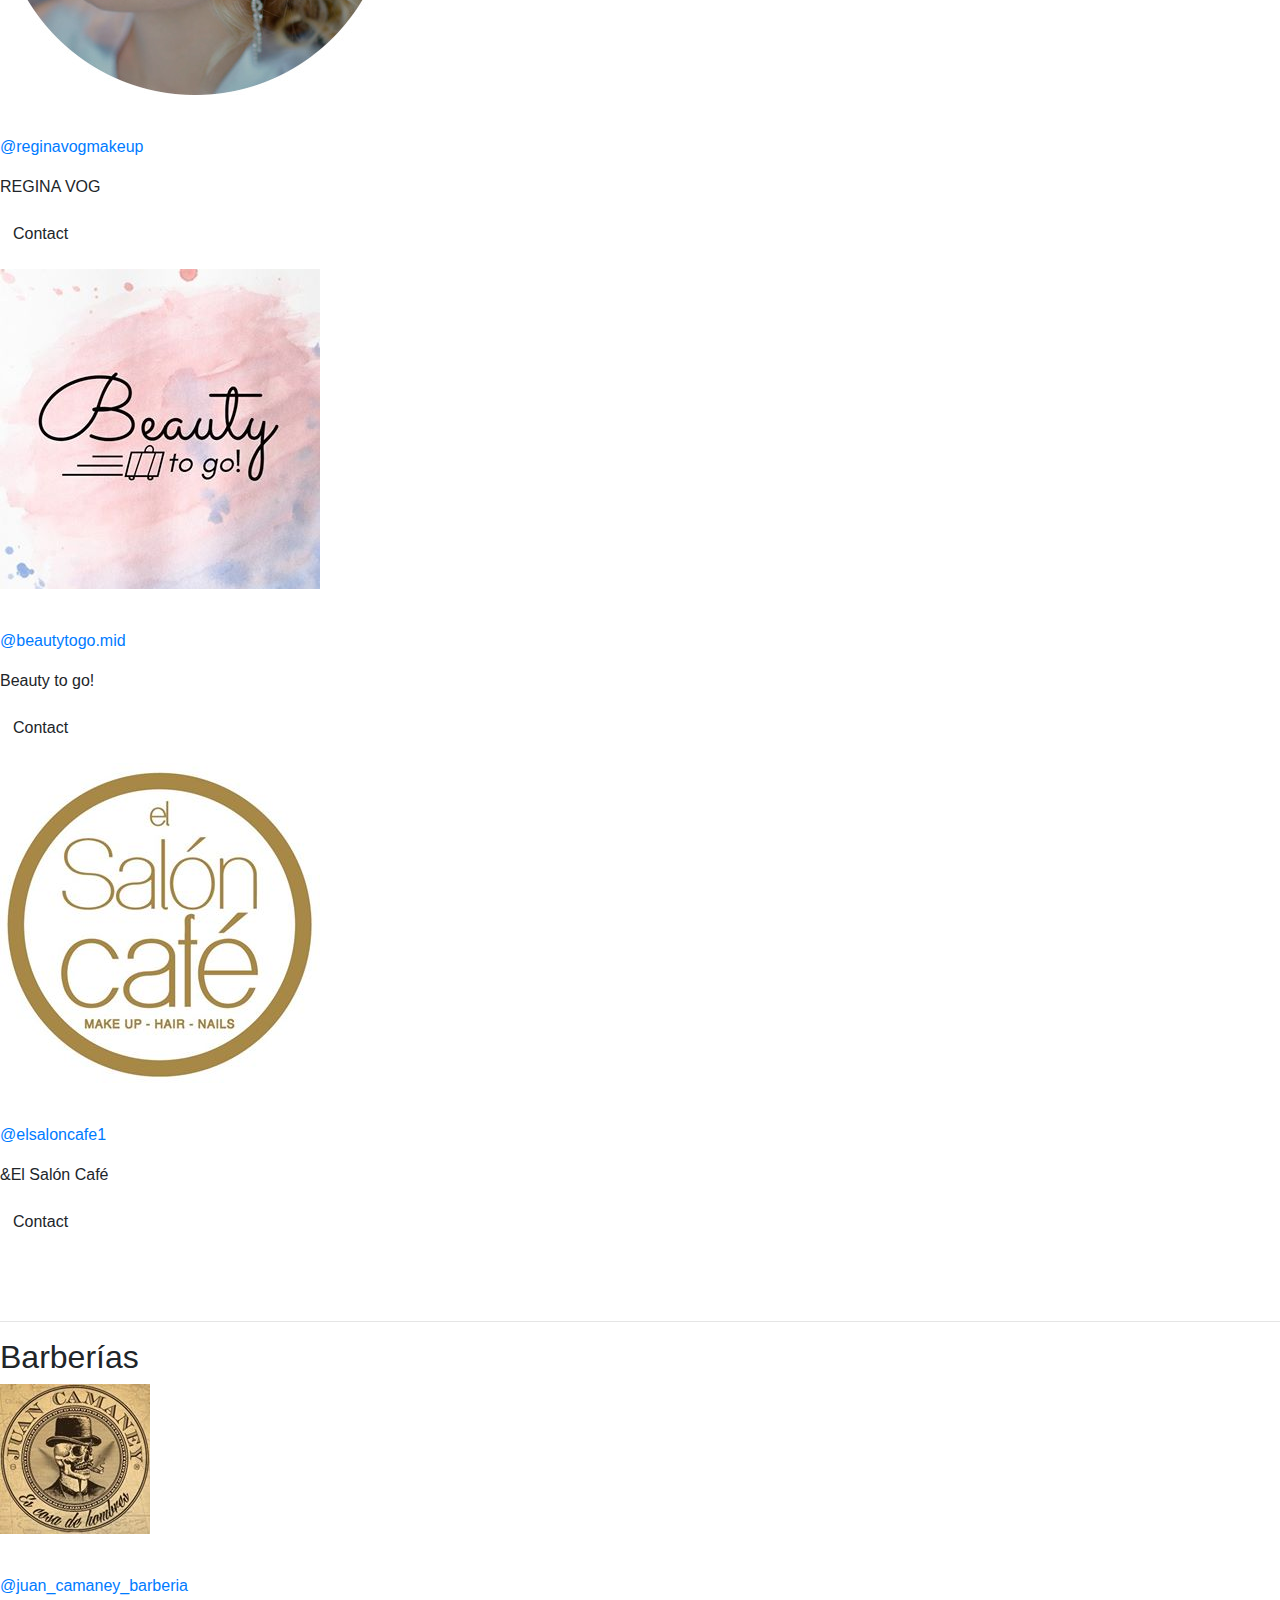
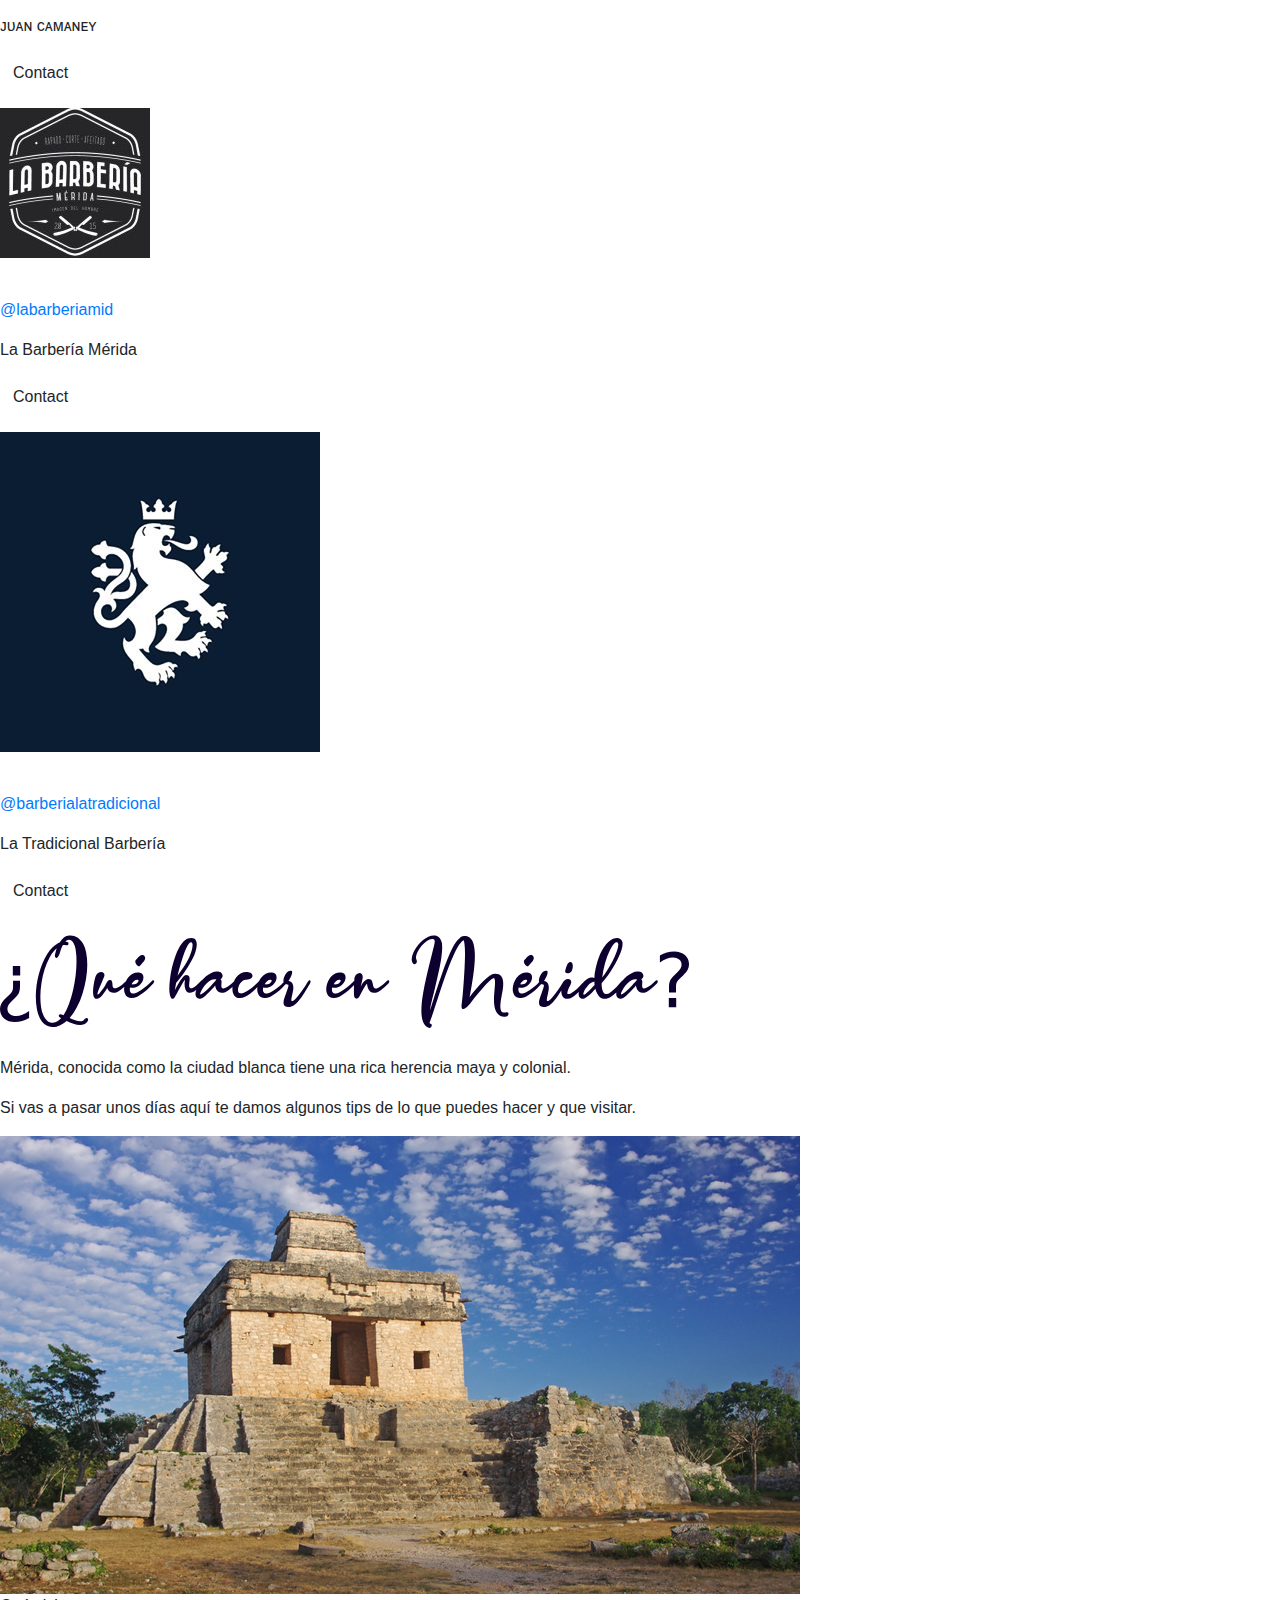
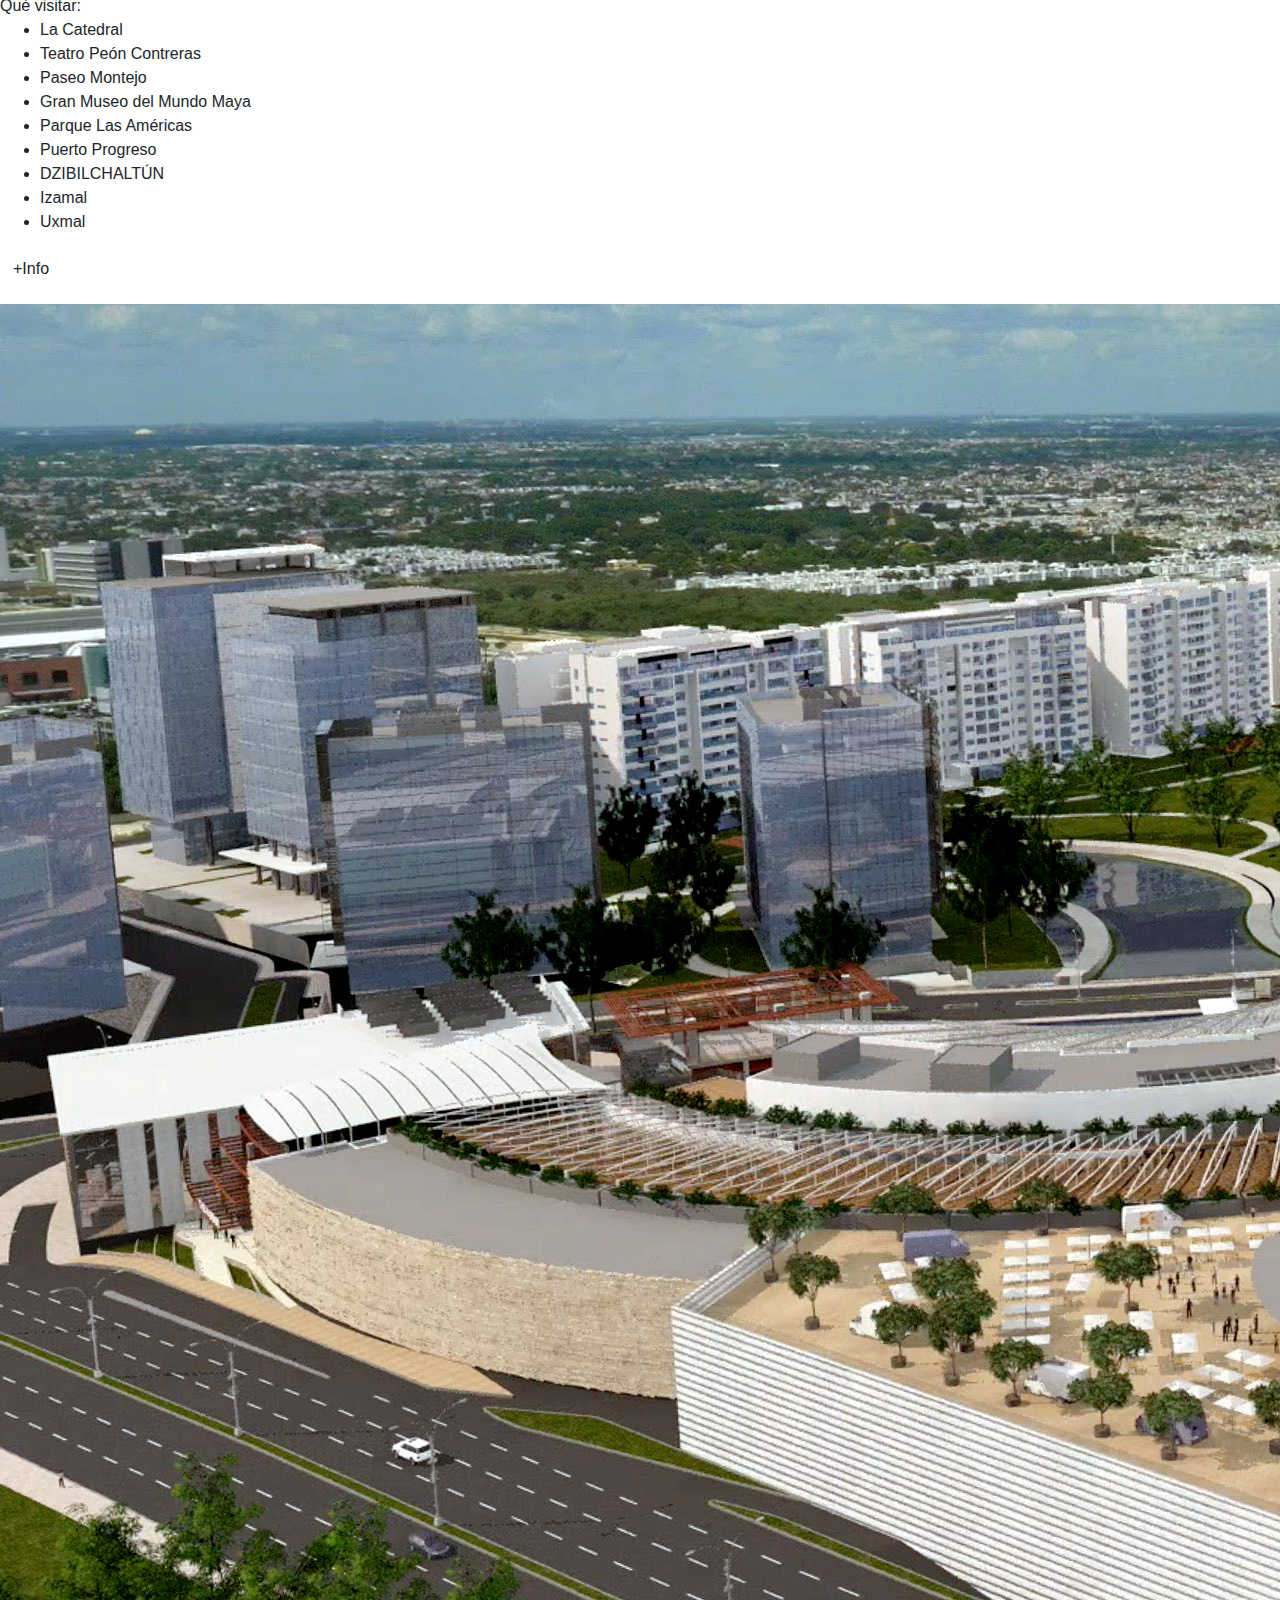
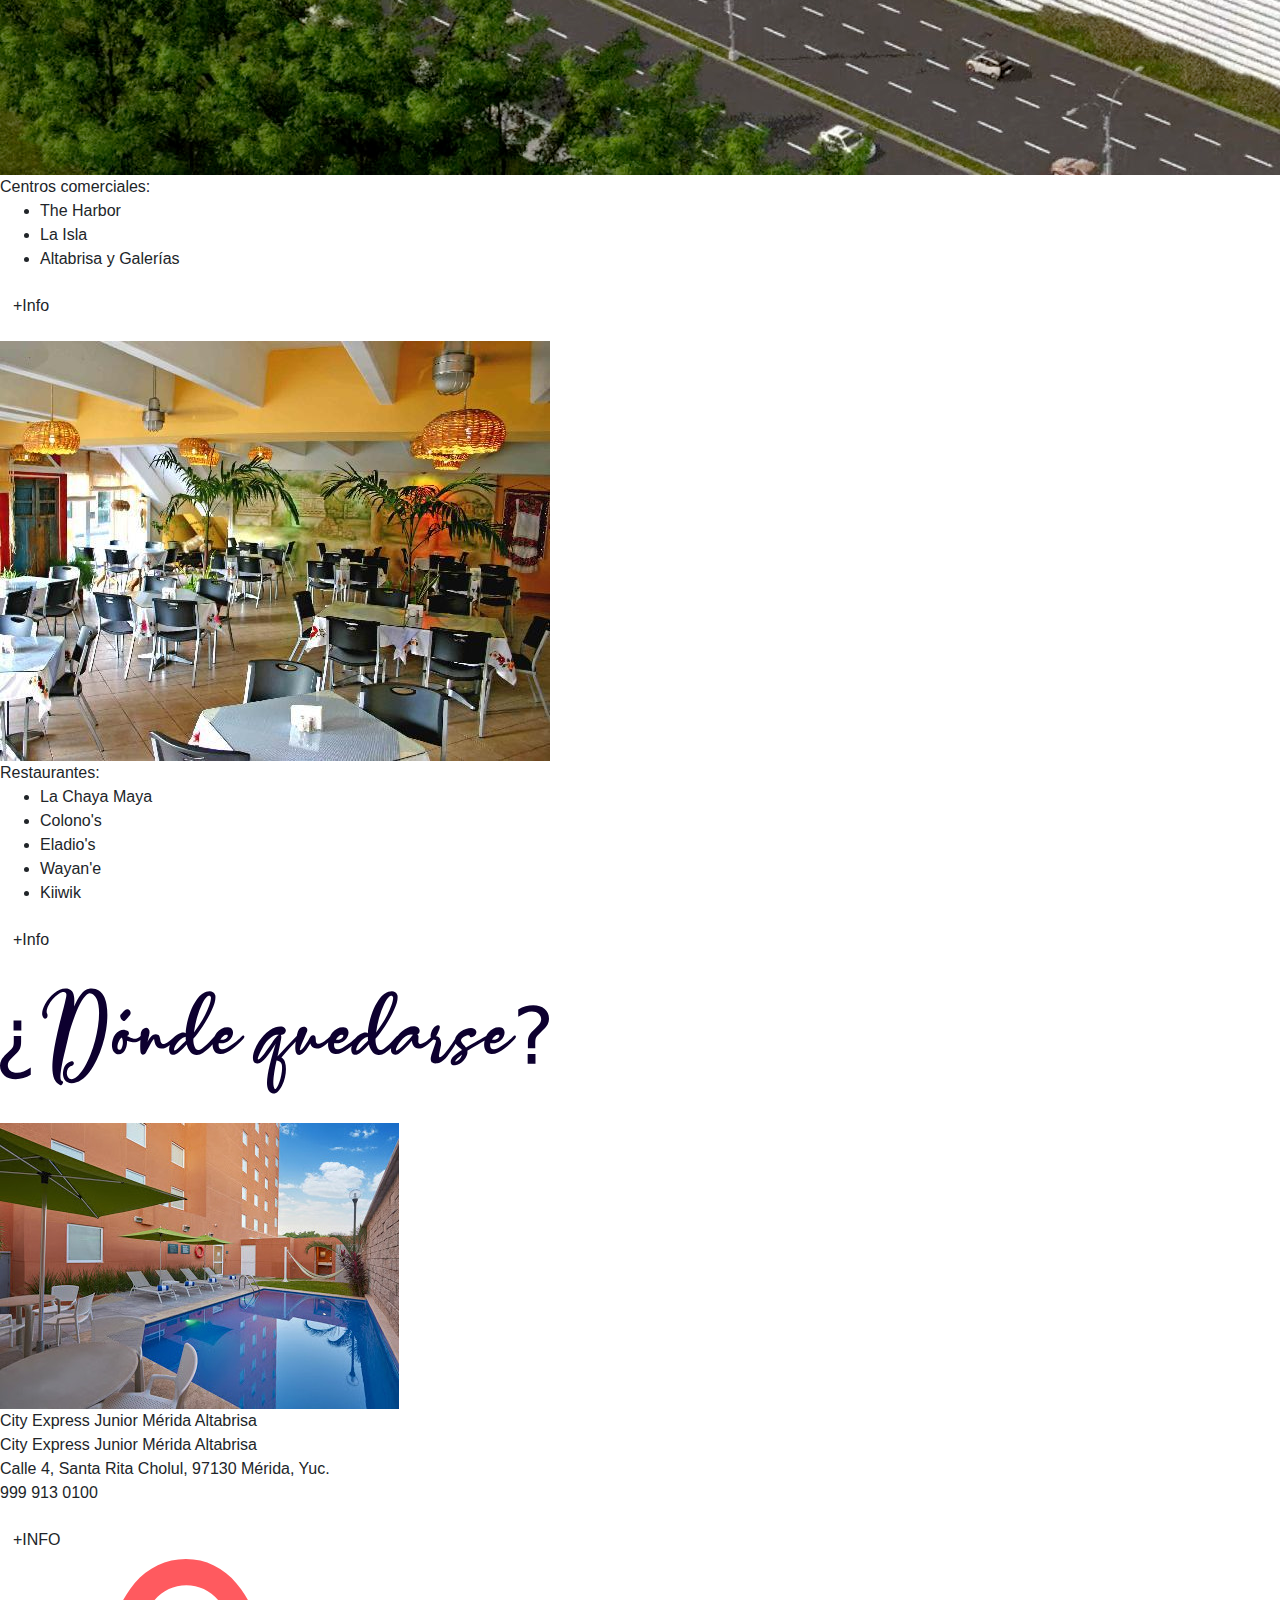
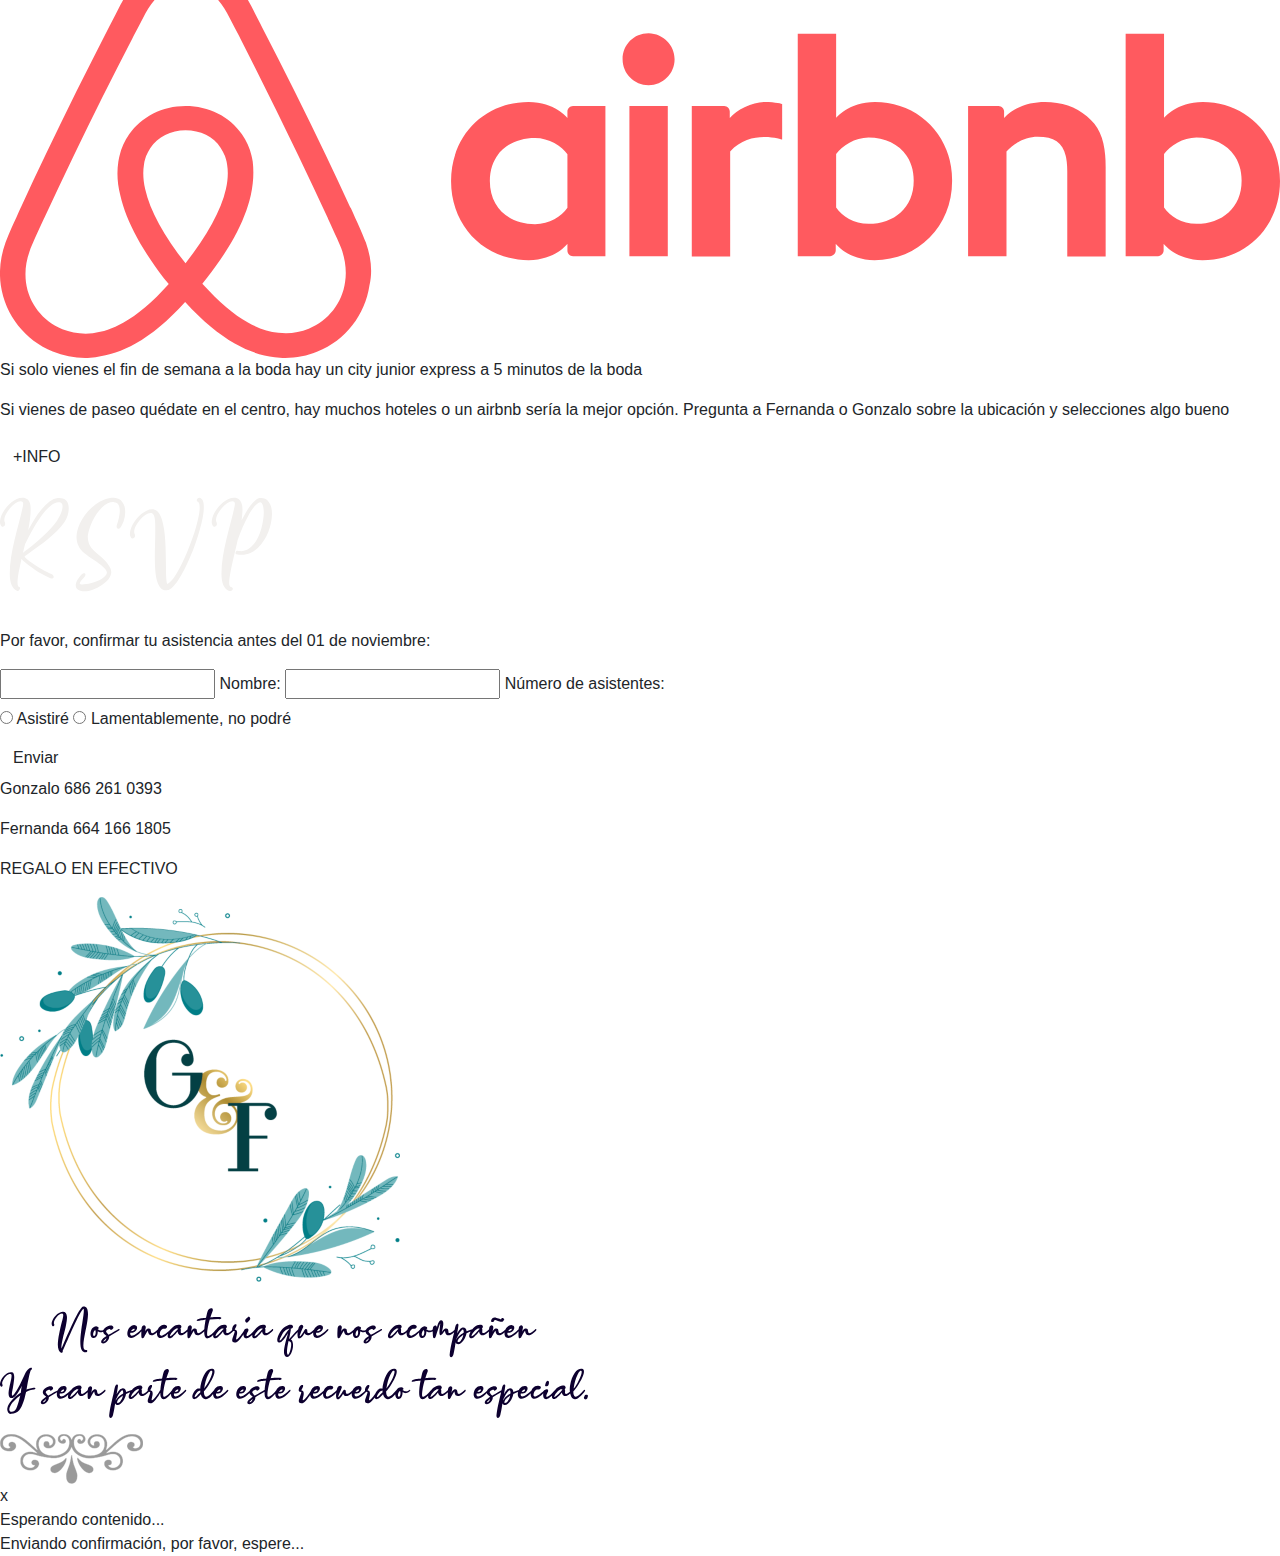
==== commit 7b976832: "Se actualiza el archivo HTML" ====
--- a/index.html
+++ b/index.html
@@ -26,7 +26,7 @@
     
     <!-- Estilos principales -->
     <!-- <link rel="stylesheet" href="vista/css/fonts.css?v=1.1"> -->
-    <link rel="stylesheet" href="vista/css/style.css?v=2.0">
+    <link rel="stylesheet" href="vista/css/style.css?v=3.0">
 
     <!-- Favicon -->
     <link rel="icon" sizes="any" href="favicon.png" type="image/png">
@@ -715,7 +715,7 @@
           </div>
 
           <div class="padding padding--h width">
-            <a href="#" class="btn btn--enlace">+INFO</a>
+            <a href="http://airbnb.com/" target="_blank" rel="noopener noreferrer" class="btn btn--enlace">+INFO</a>
           </div>
         </div>
       </div>
--- a/vista/css/style.css
+++ b/vista/css/style.css
@@ -1,1594 +1,4 @@
-::-moz-focus-inner {
-  border: 0;
-}
-
-html, body {
-  margin: 0;
-  padding: 0;
-  font-family: "Open Sans", sans-serif, arial;
-  font-size: 1rem;
-  color: #606060;
-  background-color: #ede9f8;
-}
-
-body {
-  height: 100vh;
-}
-
-a {
-  text-decoration: none;
-  color: #0d002f;
-}
-a:not([class]):hover {
-  text-decoration: underline;
-}
-
-* {
-  -webkit-box-sizing: border-box;
-  -moz-box-sizing: border-box;
-  box-sizing: border-box;
-}
-*::before, *::after {
-  -webkit-box-sizing: inherit;
-  -moz-box-sizing: inherit;
-  box-sizing: inherit;
-}
-
-.width {
-  width: 100%;
-}
-.width--layer {
-  width: calc(100% - 20px);
-}
-
-.max--width {
-  width: 1200px;
-}
-
-.min--height {
-  min-height: 100vh;
-}
-
-.height {
-  height: 100%;
-}
-
-hr {
-  margin: 20px auto 30px;
-  border: 0;
-  border-bottom: 1px solid #3700c8;
-}
-
-pre, code {
-  word-wrap: break-word;
-  white-space: pre-wrap;
-  background-color: #7f4eff;
-  color: #0d002f;
-  font-size: 0.9rem;
-  line-height: 1.5;
-  padding: 10px;
-  overflow: auto;
-  font-variant: normal;
-}
-
-.viewport--width {
-  min-width: 100%;
-}
-.viewport--height {
-  min-height: 100vh;
-}
-
-.text--small {
-  font-size: 0.8em;
-}
-.text--big {
-  font-size: 1.2em;
-}
-.text--variant {
-  font-variant: small-caps;
-}
-.text--justify {
-  text-align: justify;
-}
-.text--left {
-  text-align: left;
-}
-.text--center {
-  text-align: center;
-}
-.text--right {
-  text-align: right;
-}
-.text--image {
-  max-width: calc(100% - 20px);
-}
-
-.default, .predeterminado {
-  width: calc(100% - 10px);
-  max-width: 1200px;
-}
-.default:not(hr):not([class*="contacto"]), .predeterminado:not(hr):not([class*="contacto"]) {
-  margin: 0 auto;
-}
-
-.line--default, .line--predeterminado {
-  margin: 20px auto;
-  border-left: 0;
-  border-right: 0;
-  border-top: 0;
-  height: 0;
-}
-
-.copyright {
-  min-height: 60px;
-  display: flex;
-  align-items: center;
-}
-
-.developer {
-  position: relative;
-  min-height: 30px;
-}
-.developer--link {
-  text-decoration: none;
-  color: #a1daff;
-  outline: medium none;
-}
-.developer--link:hover {
-  text-decoration: underline;
-}
-
-.none {
-  display: none !important;
-}
-
-.uppercase {
-  text-transform: uppercase;
-}
-
-.lowercase {
-  text-transform: lowercase;
-}
-
-.capitalize {
-  text-transform: capitalize;
-}
-
-.unset {
-  text-transform: unset;
-}
-
-.t--small, .t--pequenno {
-  font-size: 0.85rem;
-}
-.t--big, .t--grande {
-  font-size: 1.2rem;
-}
-.t--semi-bold, .t--semi-negrita {
-  font-weight: 600;
-}
-.t--bold, .t--negrita {
-  font-weight: 800;
-}
-.t--italic, .t--cursiva {
-  font-style: italic;
-}
-.t--oblique, .t--oblicua {
-  font-style: oblique;
-}
-.t--1 {
-  font-size: 1rem;
-}
-.t--2 {
-  font-size: 2rem;
-}
-.t--3 {
-  font-size: 3rem;
-}
-.t--4 {
-  font-size: 4rem;
-}
-.t--5 {
-  font-size: 5rem;
-}
-.t--6 {
-  font-size: 6rem;
-}
-.t--7 {
-  font-size: 7rem;
-}
-.t--8 {
-  font-size: 8rem;
-}
-.t--9 {
-  font-size: 9rem;
-}
-.t--10 {
-  font-size: 10rem;
-}
-
-@media screen and (min-width: 600px) {
-  .thumbnail--small {
-    width: 250px;
-  }
-}
-@media screen and (max-width: 599px) {
-  .thumbnail--small {
-    width: calc(100% - 20px);
-    max-width: 350px;
-  }
-}
-.thumbnail--shadow {
-  padding: 10px;
-  background-color: #f2f2f2;
-  border-radius: 4px;
-  box-shadow: 0 0 2px rgba(13, 0, 47, 0.5);
-}
-
-.escala {
-  max-width: 100%;
-  max-height: 100%;
-}
-
-.centrado--h {
-  margin: 0 auto;
-}
-
-.overflow--hidden {
-  overflow: hidden;
-}
-
-.t-color--base {
-  color: #0d002f;
-}
-.t-color--secundario {
-  color: #d59a00;
-}
-.t-color--A {
-  color: #f1f2f4;
-}
-.t-color--white {
-  color: white;
-}
-.t-color--ws, .t-color--whatsapp {
-  color: #54cc61;
-}
-.t-color--ws-hover, .t-color--whatsapp-hover {
-  transition: 300ms ease;
-}
-.t-color--ws-hover:hover, .t-color--whatsapp-hover:hover {
-  color: #54cc61;
-}
-
-.f-color--base {
-  background-color: #0d002f;
-}
-.f-color--secundario {
-  background-color: #d59a00;
-}
-.f-color--A {
-  background-color: #f1f2f4;
-  background-image: url("../images/fondo.png");
-}
-.f-color--white {
-  background-color: white;
-}
-.f-color--ws, .f-color--whatsapp {
-  background-color: #54cc61;
-}
-
-header, section, article, footer, aside, div, p, nav {
-  position: relative;
-}
-
-header, section, article, footer {
-  margin: 0 auto;
-}
-
-.main {
-  transition: 300ms ease;
-}
-@media screen and (min-width: 1500px) {
-  .main {
-    margin: 20px auto;
-    max-width: calc(1500px - 20px);
-    border-radius: 10px;
-    padding: 10px;
-    background-color: #f9f9f9;
-    box-shadow: 0 0 2px rgba(41, 0, 149, 0.5);
-    overflow: hidden;
-  }
-}
-
-.header {
-  min-height: 100vh;
-  overflow: visible;
-  background-color: rgba(13, 0, 47, 0.1);
-}
-@media screen and (min-width: 1500px) {
-  .header {
-    min-height: 900px;
-  }
-}
-
-.banner {
-  position: relative;
-  background-color: #ebedec;
-  --width: 55%;
-  --altura: 450px;
-  padding-top: calc(var(--altura) - 10px);
-}
-.banner--item {
-  transition: 300ms ease;
-  overflow: visible;
-}
-@media screen and (min-width: 1024px) {
-  .banner--item {
-    margin: auto;
-    top: 0;
-    bottom: 0;
-    position: absolute;
-    min-height: 100%;
-  }
-}
-@media screen and (max-width: 1023px) {
-  .banner--item {
-    position: relative;
-  }
-}
-@media screen and (min-width: 1024px) {
-  .banner--item:first-of-type {
-    width: var(--width);
-    left: 0;
-    right: auto;
-  }
-}
-@media screen and (max-width: 1023px) {
-  .banner--item:first-of-type {
-    width: 100%;
-    position: relative;
-    z-index: 1;
-  }
-}
-.banner--item:last-of-type {
-  z-index: 2;
-}
-@media screen and (min-width: 1024px) {
-  .banner--item:last-of-type {
-    -webkit-clip-path: polygon(0% 0%, 100% 0%, 100% 100%, 15% 100%);
-    clip-path: polygon(0% 0%, 100% 0%, 100% 100%, 15% 100%);
-    width: 55%;
-    left: auto;
-    right: 0;
-  }
-}
-@media screen and (max-width: 1023px) {
-  .banner--item:last-of-type {
-    position: absolute;
-    margin: auto;
-    top: 0;
-    bottom: auto;
-    left: 0;
-    right: 0;
-    min-height: var(--altura);
-    width: 100%;
-  }
-}
-@media screen and (min-width: 1024px) {
-  .banner--gradient {
-    background-image: linear-gradient(80deg, transparent, #ebedec 20%), url("../images/banner_principal/foto-smartphone.jpg");
-  }
-}
-@media screen and (max-width: 1023px) {
-  .banner--gradient {
-    max-width: 100%;
-  }
-}
-.banner--logo {
-  display: flex;
-  flex-direction: column;
-  justify-content: center;
-  align-items: center;
-  z-index: 2;
-}
-@media screen and (min-width: 1024px) {
-  .banner--logo {
-    left: auto;
-    right: 10px;
-    width: 85%;
-  }
-}
-@media screen and (max-width: 980px) {
-  .banner--logo .logo__p--big {
-    font-size: 1.4rem;
-  }
-}
-@media screen and (max-width: 1023px) {
-  .banner--logo {
-    max-width: calc(100% - 20px);
-    padding-top: 40px;
-  }
-}
-.banner--blur, .banner--logo {
-  position: absolute;
-  margin: auto;
-  bottom: 0;
-}
-@media screen and (min-width: 1024px) {
-  .banner--blur, .banner--logo {
-    top: 0;
-  }
-}
-@media screen and (max-width: 1023px) {
-  .banner--blur, .banner--logo {
-    top: 20px;
-    left: 0;
-    right: 0;
-  }
-}
-.banner--blur {
-  left: 0;
-  right: 0;
-  z-index: 0;
-}
-@media screen and (min-width: 1024px) {
-  .banner--blur {
-    filter: blur(13px);
-    -webkit-clip-path: polygon(0% 0%, 100% 0%, 100% 100%, 15% 100%);
-    clip-path: polygon(0% 0%, 100% 0%, 100% 100%, 15% 100%);
-    background-image: linear-gradient(80deg, transparent, #ebedec 20%), url("../images/banner_principal/foto-smartphone.jpg");
-  }
-}
-@media screen and (max-width: 1023px) {
-  .banner--blur {
-    background-color: #f0f0f0;
-    width: 100%;
-  }
-}
-@media screen and (min-width: 1024px) {
-  .banner, .banner__imagen {
-    position: absolute;
-    margin: auto;
-    left: 0;
-    right: 0;
-    top: 0;
-    bottom: 0;
-  }
-}
-.banner__imagen {
-  display: block;
-  object-fit: cover;
-  object-position: 20% top;
-  width: 100%;
-}
-@media screen and (min-width: 1024px) {
-  .banner__imagen {
-    position: absolute;
-    margin: auto;
-    left: 0;
-    right: 0;
-    top: 0;
-    bottom: 0;
-    height: 100%;
-  }
-}
-@media screen and (max-width: 1023px) {
-  .banner__imagen {
-    position: relative;
-    height: auto;
-  }
-}
-
-.logo {
-  position: absolute;
-  margin: auto;
-  height: 100%;
-  left: 0;
-  right: 0;
-  top: 0;
-  bottom: 0;
-  max-width: 1200px;
-  display: flex;
-  flex-direction: column;
-  justify-content: center;
-  align-items: flex-end;
-}
-.logo__img {
-  display: block;
-  width: auto;
-  height: auto;
-  max-width: 100%;
-}
-.logo__image {
-  display: flex;
-  flex-direction: column;
-  justify-content: center;
-  align-items: center;
-}
-.logo__p {
-  color: #0d002f;
-  margin: 0;
-  text-transform: uppercase;
-}
-.logo__p:first-of-type {
-  margin-top: 40px;
-}
-.logo__p--small {
-  font-size: 1.3rem;
-}
-.logo__p--big {
-  font-size: 2rem;
-}
-
-.we {
-  position: relative;
-  margin: 0;
-  min-height: 240px;
-  background-color: white;
-  color: #0d002f;
-  text-align: center;
-  display: flex;
-  justify-content: center;
-  align-items: center;
-  font-size: 6rem;
-}
-@media screen and (max-width: 600px) {
-  .we {
-    min-height: 120px;
-  }
-}
-
-.carousel {
-  max-height: 100vh;
-  background-color: #d59a00;
-}
-.carousel-inner {
-  position: relative;
-  background-color: silver;
-}
-.carousel-item {
-  --padding: 44.44%;
-  transition: 300ms ease;
-  position: relative;
-  height: 100%;
-  overflow: hidden;
-  padding-top: var(--padding);
-}
-.carousel img.d-block {
-  position: absolute;
-  margin: auto;
-  height: 100%;
-  left: 0;
-  right: auto;
-  top: 0;
-  bottom: auto;
-}
-
-@supports (object-fit: cover) {
-  .carousel img {
-    width: 100%;
-    object-fit: cover;
-    object-position: center top;
-  }
-}
-.content {
-  position: relative;
-}
-.content--item {
-  min-height: 200px;
-}
-.content--A {
-  border-top: 16px solid #140049;
-  padding: 40px 0;
-  text-align: center;
-}
-
-.m--0 {
-  margin: 0;
-}
-.m--5 {
-  margin: 5px;
-}
-.m--10 {
-  margin: 10px;
-}
-.m--15 {
-  margin: 15px;
-}
-.m--20 {
-  margin: 20px;
-}
-.m--25 {
-  margin: 25px;
-}
-.m--30 {
-  margin: 30px;
-}
-.m--35 {
-  margin: 35px;
-}
-.m--40 {
-  margin: 40px;
-}
-.m--45 {
-  margin: 45px;
-}
-.m--50 {
-  margin: 50px;
-}
-
-.decoracion {
-  margin-top: 40px;
-  margin-bottom: 0;
-}
-
-.timer {
-  background-color: #0d002f;
-  color: white;
-}
-.timer__svg {
-  box-sizing: border-box;
-  max-width: 100%;
-  height: auto;
-}
-
-.como-llegar {
-  border-bottom: 14px solid #140049;
-  background-color: #f1f2f4;
-  padding: 40px 0;
-}
-.como-llegar--content {
-  margin: 0 auto;
-  max-width: 1200px;
-  min-height: 100px;
-}
-
-.flex {
-  width: calc(100% - 20px);
-  transition: 300ms ease;
-}
-@media screen and (max-width: 599px) {
-  .flex {
-    flex-wrap: wrap;
-    margin: 0 auto;
-    border-radius: 5px;
-  }
-}
-.flex, .flex--item {
-  display: flex;
-  justify-content: center;
-  align-items: center;
-}
-.flex--item {
-  flex-direction: column;
-  flex-basis: 50%;
-  flex-grow: 1;
-  flex-shrink: 1;
-  min-height: 100px;
-  transition: 300ms ease;
-}
-@media screen and (max-width: 599px) {
-  .flex--item {
-    padding-top: 20px;
-    padding-bottom: 20px;
-    flex-basis: 100%;
-  }
-  .flex--item:not(:last-of-type) {
-    border-bottom: 1px solid #d59a00;
-  }
-}
-@media screen and (min-width: 600px) {
-  .flex--item:not(:first-of-type) {
-    border-left: 1px solid #d59a00;
-  }
-}
-.flex--start {
-  justify-content: flex-start;
-}
-.flex--end {
-  justify-content: flex-end;
-}
-
-.ubicacion--small {
-  height: 35px;
-}
-
-.grid {
-  display: grid;
-  overflow: hidden;
-}
-.grid--auto-fit {
-  grid-template-columns: repeat(auto-fit, minmax(var(--anchura), 1fr));
-}
-@media screen and (min-width: 340px) {
-  .grid--auto-fit {
-    --anchura: 300px;
-  }
-}
-@media screen and (max-width: 339px) {
-  .grid--auto-fit {
-    --anchura: 200px;
-  }
-}
-.grid--item {
-  display: flex;
-  flex-direction: column;
-  justify-content: center;
-  align-items: center;
-}
-.grid--gap {
-  grid-gap: 40px;
-}
-
-.instagram {
-  width: var(--diametro);
-  height: var(--diametro);
-  transition: 300ms ease height, 300ms ease transition width;
-  background-color: #e8009d;
-  background-image: linear-gradient(180deg, #f6ce00, #ee6d5a, #e8009d);
-}
-@media screen and (min-width: 340px) {
-  .instagram {
-    --diametro: 300px;
-  }
-}
-@media screen and (max-width: 339px) {
-  .instagram {
-    --diametro: 200px;
-  }
-}
-.instagram--scale {
-  display: block;
-  position: relative;
-  max-height: 80%;
-}
-.instagram--circle {
-  display: flex;
-  align-items: center;
-  justify-content: center;
-  overflow: hidden;
-  border-radius: calc(var(--diametro) / 2);
-}
-.instagram--circle-small {
-  --small: 20px;
-  width: calc(var(--diametro) - 20px);
-  height: calc(var(--diametro) - 20px);
-  border-radius: calc((var(--diametro) - var(--small)) / 2);
-  background-color: white;
-  overflow: hidden;
-  display: flex;
-  justify-content: center;
-  align-items: center;
-}
-.instagram--circle-small img {
-  --radius: calc((var(--diametro) - var(--small) * 2));
-  display: block;
-  position: relative;
-  width: var(--radius);
-  height: var(--radius);
-  border-radius: calc(var(--radius) / 2);
-}
-
-.maquillaje {
-  padding: 20px 0;
-}
-
-.tarjetas {
-  display: grid;
-}
-@media screen and (min-width: 600px) {
-  .tarjetas {
-    grid-template-columns: repeat(auto-fit, minmax(300px, 1fr));
-  }
-}
-@media screen and (max-width: 599px) {
-  .tarjetas {
-    grid-template-columns: 1fr;
-  }
-}
-.tarjetas--con-foto {
-  grid-gap: 20px;
-}
-.tarjetas--sin-foto {
-  transition: 300ms ease;
-}
-@media screen and (min-width: 900px) {
-  .tarjetas--sin-foto {
-    grid-gap: 80px;
-    gap: 80px;
-  }
-}
-@media screen and (max-width: 899px) {
-  .tarjetas--sin-foto {
-    grid-gap: 20px;
-    gap: 20px;
-  }
-}
-.tarjetas--item {
-  transition: 300ms ease;
-  padding: 10px;
-  background-color: #fafafa;
-  border-radius: 4px;
-  width: calc(100% - 20px);
-  margin: 0 auto;
-}
-.tarjetas--borde, .tarjetas--sombra {
-  padding: 10px;
-  background-color: #fcfbff;
-  border: 1px solid white;
-  overflow: hidden;
-  --xy: 0;
-  --blur: 5px;
-  --color: rgba(45, 25, 99, 0.15);
-  box-shadow: var(--xy) var(--xy) var(--blur) var(--color);
-  border-radius: 5px;
-}
-.tarjetas--borde {
-  --padding: 10px;
-  padding-left: var(--padding);
-  padding-right: var(--padding);
-}
-.tarjetas--sombra {
-  display: flex;
-  flex-wrap: wrap;
-  justify-content: center;
-  align-items: center;
-  --xy: 5px;
-  --blur: 15px;
-  --padding: 30px;
-}
-.tarjetas img {
-  width: 100%;
-}
-.tarjetas__img {
-  transition: 500ms cubic-bezier(0.3, 0, 0, 1);
-  transform-origin: center bottom;
-}
-.tarjetas__img:active {
-  transition: none;
-  transform: rotateX(15deg);
-}
-.tarjetas--images {
-  margin-bottom: 40px;
-  border-bottom: 16px solid #b5007a;
-}
-.tarjetas--logo {
-  width: calc(100% - 20px);
-  max-width: 400px;
-}
-.tarjetas--padding {
-  padding: 10px;
-}
-.tarjetas--enlace {
-  text-decoration: none;
-  outline: medium none;
-  display: block;
-  width: 100%;
-}
-
-.donde-quedarse {
-  position: relative;
-  padding: 20px 0;
-  background-color: #fafafa;
-  border-top: 1px solid #cccccc;
-}
-
-.linea--h-50 {
-  height: 10px;
-  --margin: 35px;
-  margin-top: var(--margin);
-  margin-bottom: var(--margin);
-}
-.linea--h-50::before {
-  content: "";
-  display: block;
-  position: absolute;
-  margin: auto;
-  left: 0;
-  right: auto;
-  top: 0;
-  bottom: 0;
-  width: 50%;
-  background-color: #f0d000;
-}
-
-.padding {
-  --padding: 30px;
-}
-.padding--h {
-  padding-left: var(--padding);
-  padding-right: var(--padding);
-}
-.padding--v {
-  padding-top: var(--padding);
-  padding-bottom: var(--padding);
-}
-.padding--left {
-  padding-left: var(--padding);
-}
-.padding--right {
-  padding-right: var(--padding);
-}
-.padding--top {
-  padding-top: var(--padding);
-}
-.padding--bottom {
-  padding-bottom: var(--padding);
-}
-.padding:not(.padding--h):not(.padding--v):not(.padding--left):not(.padding--right):not(.padding--top):not(.padding--bottom) {
-  padding: var(--padding);
-}
-
-.rsvp {
-  background-image: url("../images/carousel/0066.jpg");
-  background-size: auto 100%;
-  background-position: center;
-}
-.rsvp::before {
-  content: "";
-  display: block;
-  position: absolute;
-  margin: auto;
-  left: 0;
-  right: 0;
-  top: 0;
-  bottom: 0;
-  background-color: transparent;
-  transition: 300ms ease;
-  z-index: 0;
-}
-@media screen and (max-width: 800px) {
-  .rsvp::before {
-    background-color: rgba(0, 0, 0, 0.5);
-  }
-}
-
-.seccion-b--logo {
-  display: block;
-  width: 300px;
-  height: auto;
-  margin: 0 auto;
-}
-.seccion-b--block {
-  display: block;
-}
-
-.contacto {
-  --margin: 50px;
-  margin-left: auto;
-  margin-right: auto;
-  margin-top: var(--margin);
-  color: white;
-  justify-content: center;
-}
-.contacto--separador {
-  --padding: 20px;
-  padding: 0 var(--padding);
-  transition: 300ms ease;
-}
-@media screen and (min-width: 500px) {
-  .contacto--separador:not(:first-of-type) {
-    border-left: 1px solid rgba(255, 255, 255, 0.3);
-  }
-}
-@media screen and (max-width: 499px) {
-  .contacto--separador {
-    width: 100%;
-    text-align: center;
-  }
-  .contacto--separador:not(:first-of-type) {
-    border-top: 1px solid rgba(255, 255, 255, 0.3);
-    padding-top: 10px;
-  }
-}
-.contacto--separador:hover {
-  color: #54cc61;
-}
-.contacto .fab {
-  padding-right: 5px;
-  font-size: 1.1rem;
-}
-
-.mapas {
-  position: relative;
-  margin-left: auto;
-  margin-right: auto;
-  margin-top: 20px;
-  max-width: calc(100% - 20px);
-  height: 500px;
-  width: 100%;
-  max-width: 650px;
-  padding-top: 20px;
-}
-@media screen and (min-width: 600px) {
-  .mapas {
-    max-width: 450px;
-    max-height: 350px;
-  }
-}
-.mapas__iframe {
-  display: block;
-  position: relative;
-  border: 0;
-  margin: 0 auto;
-  height: 100%;
-  width: calc(100% - 20px);
-  border: 1px solid white;
-  box-shadow: 0 0 2px silver;
-}
-.mapas--enlace {
-  border: 0;
-  outline: medium none;
-  text-decoration: none;
-  transition: 300ms ease;
-}
-.mapas--enlace:hover {
-  text-decoration: none;
-  opacity: 0.7;
-}
-.mapas--enlace:active {
-  transform: scale(0.98);
-  transition: none;
-}
-
-.ventana {
-  display: none;
-}
-.ventana:target {
-  display: block;
-}
-.ventana:target .ventana--content {
-  animation: 300ms ease desplegar 1;
-}
-.ventana--modal {
-  position: fixed;
-  margin: auto;
-  left: 0;
-  right: 0;
-  top: 0;
-  bottom: 0;
-  background-color: rgba(13, 0, 47, 0.6);
-  overflow: auto;
-  z-index: 1000;
-}
-.ventana--header {
-  padding: 10px;
-  position: fixed;
-  margin: auto;
-  left: 0;
-  right: 0;
-  top: 0;
-  bottom: auto;
-  z-index: 2;
-}
-.ventana--content {
-  margin: 20px auto;
-  position: relative;
-  padding: 20px;
-  background-color: #f8f6ff;
-  border: 1px solid white;
-  box-shadow: 0 0 10px rgba(0, 0, 0, 0.1);
-  max-width: 800px;
-  border-radius: 5px;
-  z-index: 1;
-}
-.ventana--salir {
-  color: black;
-  position: relative;
-  --diametro: 40px;
-  height: var(--diametro);
-  width: var(--diametro);
-  margin-left: auto;
-  margin-right: 0;
-  display: flex;
-  justify-content: center;
-  align-items: center;
-  font-size: 1.3rem;
-  border-radius: 3px;
-  transition: 300ms ease;
-  line-height: 0;
-  cursor: pointer;
-  color: white;
-  background-color: rgba(13, 0, 47, 0.3);
-}
-.ventana--salir:hover {
-  background-color: rgba(255, 0, 0, 0.7);
-  color: white;
-}
-
-.text--regalo {
-  margin-left: auto;
-  margin-right: auto;
-  width: 700px;
-  max-width: 100%;
-  background-color: rgba(255, 255, 255, 0.5);
-  border-radius: 10px;
-  padding: 10px;
-  margin-bottom: 20px;
-  border: 1px solid rgba(13, 0, 47, 0.1);
-}
-
-.aviso {
-  position: fixed;
-  margin: auto;
-  left: 0;
-  right: 0;
-  top: 0;
-  bottom: 0;
-  background-color: rgba(0, 0, 0, 0.7);
-  z-index: 1000;
-  display: flex;
-  justify-content: center;
-  align-items: center;
-}
-.aviso--content {
-  background-color: rgba(255, 255, 255, 0.97);
-  color: #0d002f;
-  height: 100px;
-  width: calc(100% - 20px);
-  max-width: 300px;
-  font-size: 1.2rem;
-  display: flex;
-  justify-content: center;
-  align-items: center;
-  padding: 0 10px;
-  border-radius: 10px;
-  transition: 300ms ease color;
-  color: #008000;
-  font-variant: small-caps;
-  font-weight: bold;
-}
-.aviso--content-esperando {
-  animation: 1000ms ease intermitencia infinite;
-  color: #0d002f;
-  font-variant: normal;
-  font-weight: normal;
-}
-.aviso--content p {
-  text-align: center;
-  width: 100%;
-}
-
-.rrss {
-  padding: 10px;
-}
-.rrss__ul {
-  display: flex;
-  list-style: none;
-}
-.rrss__ul--item, .rrss__ul {
-  padding: 0;
-  margin: 0;
-}
-.rrss__ul--item, .rrss__ul--enlace {
-  position: relative;
-  display: flex;
-}
-.rrss__ul--item {
-  --diametro: 40px;
-  width: var(--diametro);
-  height: var(--diametro);
-  padding: 0;
-}
-.rrss__ul--enlace {
-  flex-grow: 1;
-  flex-shrink: 1;
-  justify-content: center;
-  align-items: center;
-  font-size: 1.6rem;
-  color: #333333;
-  transition: 300ms ease;
-  outline: medium none;
-}
-.rrss__ul--enlace i {
-  transition: 300ms ease;
-}
-.rrss__ul--enlace:hover {
-  text-decoration: none;
-}
-.rrss__ul--enlace:hover .fa-facebook {
-  color: #3b5998;
-}
-.rrss__ul--enlace:hover .fa-twitter {
-  color: #1da1f2;
-}
-.rrss__ul--enlace:hover .fa-instagram {
-  color: #e8009d;
-}
-.rrss__ul--enlace:focus {
-  outline: 3px solid rgba(55, 0, 200, 0.2);
-}
-
-@keyframes desplegar {
-  from {
-    opacity: 0;
-    transform: rotateX(30deg);
-  }
-}
-@keyframes fijar {
-  50% {
-    opacity: 0.5;
-    transform: scale(0.98);
-  }
-}
-.fijar:target {
-  animation: 300ms ease fijar 1;
-}
-
-@keyframes intermitencia {
-  50% {
-    background-color: rgba(255, 255, 255, 0.8);
-  }
-}
-.btn {
-  --height: 40px;
-  transition: 300ms ease;
-  min-height: var(--height);
-  min-width: 140px;
-  display: inline-flex;
-  align-items: center;
-  justify-content: center;
-  text-align: center;
-}
-.btn--enlace {
-  background-color: #140049;
-  color: white;
-  padding: 0 10px;
-  border-radius: calc(var(--height) / 2);
-}
-.btn--enlace:hover {
-  color: white;
-  background-color: #1f0071;
-}
-.btn--submit {
-  display: block;
-  margin-left: auto;
-  font-variant: small-caps;
-  background-color: white;
-  border-radius: calc(var(--height) / 2);
-}
-.btn--submit:hover {
-  background-color: #f2f2f2;
-}
-.btn--submit:focus {
-  box-shadow: inset 0 0 4px #d59a00;
-}
-.btn--submit:active {
-  transition: none;
-}
-
-.rsvp--form {
-  margin: 0 auto;
-  width: calc(100% - 20px);
-  max-width: 780px;
-}
-.rsvp__label {
-  --height: 70px;
-  display: block;
-  position: relative;
-  height: var(--height);
-}
-.rsvp__label, .rsvp__label--input {
-  display: block;
-}
-.rsvp__label--input, .rsvp__label--text {
-  position: absolute;
-  margin: auto;
-  left: 0;
-  right: 0;
-  top: auto;
-  bottom: 0;
-  color: white;
-  padding-bottom: 5px;
-  font-size: 0.9rem;
-}
-.rsvp__label--input {
-  background-color: transparent;
-  background-image: none;
-  border-left: 0;
-  border-right: 0;
-  border-top: 0;
-  border-bottom: 1px solid transparent;
-  outline: medium none;
-  border: 0;
-  width: 100%;
-  z-index: 1;
-}
-.rsvp__label--input:invalid {
-  border: 0;
-  box-shadow: none;
-  border-bottom: 2px solid rgba(255, 0, 0, 0.8);
-}
-.rsvp__label--input:valid {
-  border: 0;
-  box-shadow: none;
-  border-bottom: 2px solid rgba(0, 255, 0, 0.8);
-}
-.rsvp__label--input:focus ~ .rsvp__label--text {
-  padding-bottom: 35px;
-}
-.rsvp__label--input:focus ~ .rsvp__label--text::before {
-  opacity: 1;
-  transform: rotateY(0deg);
-}
-.rsvp__label--input:focus ~ .rsvp__label--text::after {
-  opacity: 0;
-}
-.rsvp__label--input:focus {
-  color: #d59a00;
-}
-.rsvp__label--text {
-  display: flex;
-  flex-direction: row;
-  align-items: center;
-  transition: 300ms ease;
-}
-.rsvp__label--text-focused {
-  padding-bottom: 35px;
-}
-.rsvp__label--text::before, .rsvp__label--text::after {
-  content: "";
-  transition: 300ms ease;
-  display: block;
-  position: absolute;
-  margin: auto;
-  left: 0;
-  right: 0;
-  top: auto;
-  bottom: 0;
-}
-.rsvp__label--text::before {
-  content: "";
-  transition: 300ms ease;
-  height: 3px;
-  background-color: rgba(255, 201, 60, 0.4);
-  transform: rotateY(-60deg);
-  opacity: 0;
-  border-bottom: 1px solid rgba(255, 201, 60, 0.4);
-}
-.rsvp__label--text::after {
-  content: "";
-  border-bottom: 1px solid rgba(255, 255, 255, 0.5);
-}
-
-.group--button {
-  margin-top: 50px;
-}
-.group--button-movil {
-  margin: 0;
-  padding: 2px 0;
-}
-.group--options {
-  --height: 35px;
-  transition: 300ms ease;
-  border: 1px solid #d59a00;
-  position: relative;
-  min-height: var(--height);
-  color: white;
-  cursor: pointer;
-  display: inline-flex;
-  justify-content: center;
-  align-items: center;
-  border-radius: calc(var(--height) / 2);
-  overflow: hidden;
-  text-overflow: ellipsis;
-  font-variant: small-caps;
-  font-size: 1rem;
-  padding: 0 20px;
-}
-.group--options-selected {
-  background-color: rgba(188, 136, 0, 0.7);
-}
-.group--options:hover:not(.group--options-selected) {
-  background-color: rgba(213, 154, 0, 0.2);
-}
-@media screen and (min-width: 420px) {
-  .group--options:not(:first-of-type) {
-    margin-left: 10px;
-  }
-}
-@media screen and (max-width: 419px) {
-  .group--options {
-    display: flex;
-    justify-content: flex-start;
-  }
-}
-.group--options [type="radio"] {
-  display: none;
-}
-.group--options [type="radio"]:checked ~ * {
-  color: white;
-}
-.group--options span {
-  transition: 300ms ease;
-}
-
-[type="radio"] ~ .checked {
-  display: none;
-}
-[type="radio"]:checked ~ .unchecked {
-  display: none;
-}
-[type="radio"]:checked ~ .checked {
-  display: inline;
-}
-
-.navegacion {
-  position: relative;
-  z-index: 100;
-}
-
-.menu-horizontal {
-  min-height: 60px;
-  color: white;
-  display: flex;
-  justify-content: center;
-  list-style: none;
-}
-@media screen and (max-width: 1023px) {
-  .menu-horizontal {
-    display: none;
-    opacity: 0;
-  }
-}
-.menu-horizontal--item, .menu-horizontal--enlace {
-  display: flex;
-}
-.menu-horizontal--item {
-  position: relative;
-  flex-shrink: 1;
-  justify-content: center;
-}
-.menu-horizontal--item:not(:first-of-type)::before {
-  content: "";
-  display: block;
-  margin: auto;
-  left: 0;
-  right: auto;
-  top: 0;
-  bottom: 0;
-  height: 25px;
-}
-.menu-horizontal--enlace {
-  --padding: 15px;
-  position: relative;
-  align-items: center;
-  padding: 0 var(--padding);
-  color: #0d002f;
-  justify-content: center;
-  outline: medium none;
-  font-size: 0.9rem;
-  font-weight: 400;
-  text-transform: uppercase;
-}
-.menu-horizontal--enlace::before {
-  content: "";
-  display: block;
-  position: absolute;
-  margin: auto;
-  left: 0;
-  right: 0;
-  top: 0;
-  bottom: 25%;
-  width: calc(100% - (var(--padding) * 2));
-  transition: 300ms ease;
-  transform: rotateY(30deg);
-  opacity: 0;
-  border-bottom: 1px solid rgba(41, 0, 149, 0.5);
-  border-bottom-width: 1px;
-  border-bottom-style: solid;
-  border-bottom-color: rgba(41, 0, 149, 0.5);
-}
-.menu-horizontal--enlace:hover {
-  color: #0d002f;
-  text-decoration: none;
-}
-.menu-horizontal--enlace:hover::before {
-  border-bottom-color: #0d002f;
-}
-.menu-horizontal--enlace:hover::before, .menu-horizontal--enlace:focus::before {
-  opacity: 1;
-  transform: rotateY(0deg);
-}
-.menu-horizontal--enlace:focus::before {
-  border-bottom-color: #d59a00;
-}
-.menu-movil {
-  list-style: none;
-  transition: 300ms ease;
-  padding: 10px;
-  margin: 0;
-  transform-style: preserve-3d;
-  transform-origin: center top;
-  display: none;
-}
-.menu-movil--active {
-  animation: 500ms ease desplegar 1;
-}
-@media screen and (min-width: 1024px) {
-  .menu-movil--active {
-    opacity: 0;
-    display: none;
-  }
-}
-@media screen and (max-width: 1023px) {
-  .menu-movil--active {
-    opacity: 1;
-    display: block;
-  }
-}
-.menu-movil--item {
-  position: relative;
-  padding: 0;
-  margin: 0;
-}
-.menu-movil--item:not(:first-of-type) {
-  border-top: 1px solid rgba(255, 255, 255, 0.1);
-}
-.menu-movil--enlace {
-  color: white;
-  transition: 300ms cubic-bezier(0.3, 0, 0, 1);
-  outline: medium none;
-  display: flex;
-  padding: 10px;
-}
-.menu-movil--enlace:hover {
-  text-decoration: none;
-  color: white;
-  background-color: rgba(13, 0, 47, 0.2);
-  transition: 0ms steps(1) background-color;
-}
-.menu-movil--enlace:active {
-  background-color: rgba(20, 0, 73, 0.2);
-  transition: none;
-}
-
-.logo--fondo {
-  position: absolute;
-  margin: auto;
-  left: 45%;
-  right: 0;
-  top: 0;
-  bottom: 0;
-  background-image: linear-gradient(80deg, transparent 17%, #ebedec 30%);
-}
-
-.navigation-h--movil {
-  position: fixed;
-  margin: auto;
-  left: 0;
-  right: 0;
-  top: 0;
-  bottom: auto;
-  max-width: 1200px;
-  transition: 300ms ease opacity;
-  width: 100%;
-  background-color: rgba(13, 0, 47, 0.7);
-}
-@media screen and (min-width: 1024px) {
-  .navigation-h--movil {
-    display: none;
-    opacity: 0;
-  }
-}
-
-.btn--menu {
-  background-color: transparent;
-  color: white;
-  min-width: auto;
-  border-radius: 0;
-  overflow: hidden;
-}
-.btn--menu:hover {
-  background-color: #1b0062;
-  color: white;
-}
-.btn--menu:focus {
-  outline: medium none !important;
-}
-
-.fas, .far {
-  padding-right: 5px;
-}
+.clase {
+  background-color: silver; }
 
 /*# sourceMappingURL=style.css.map */
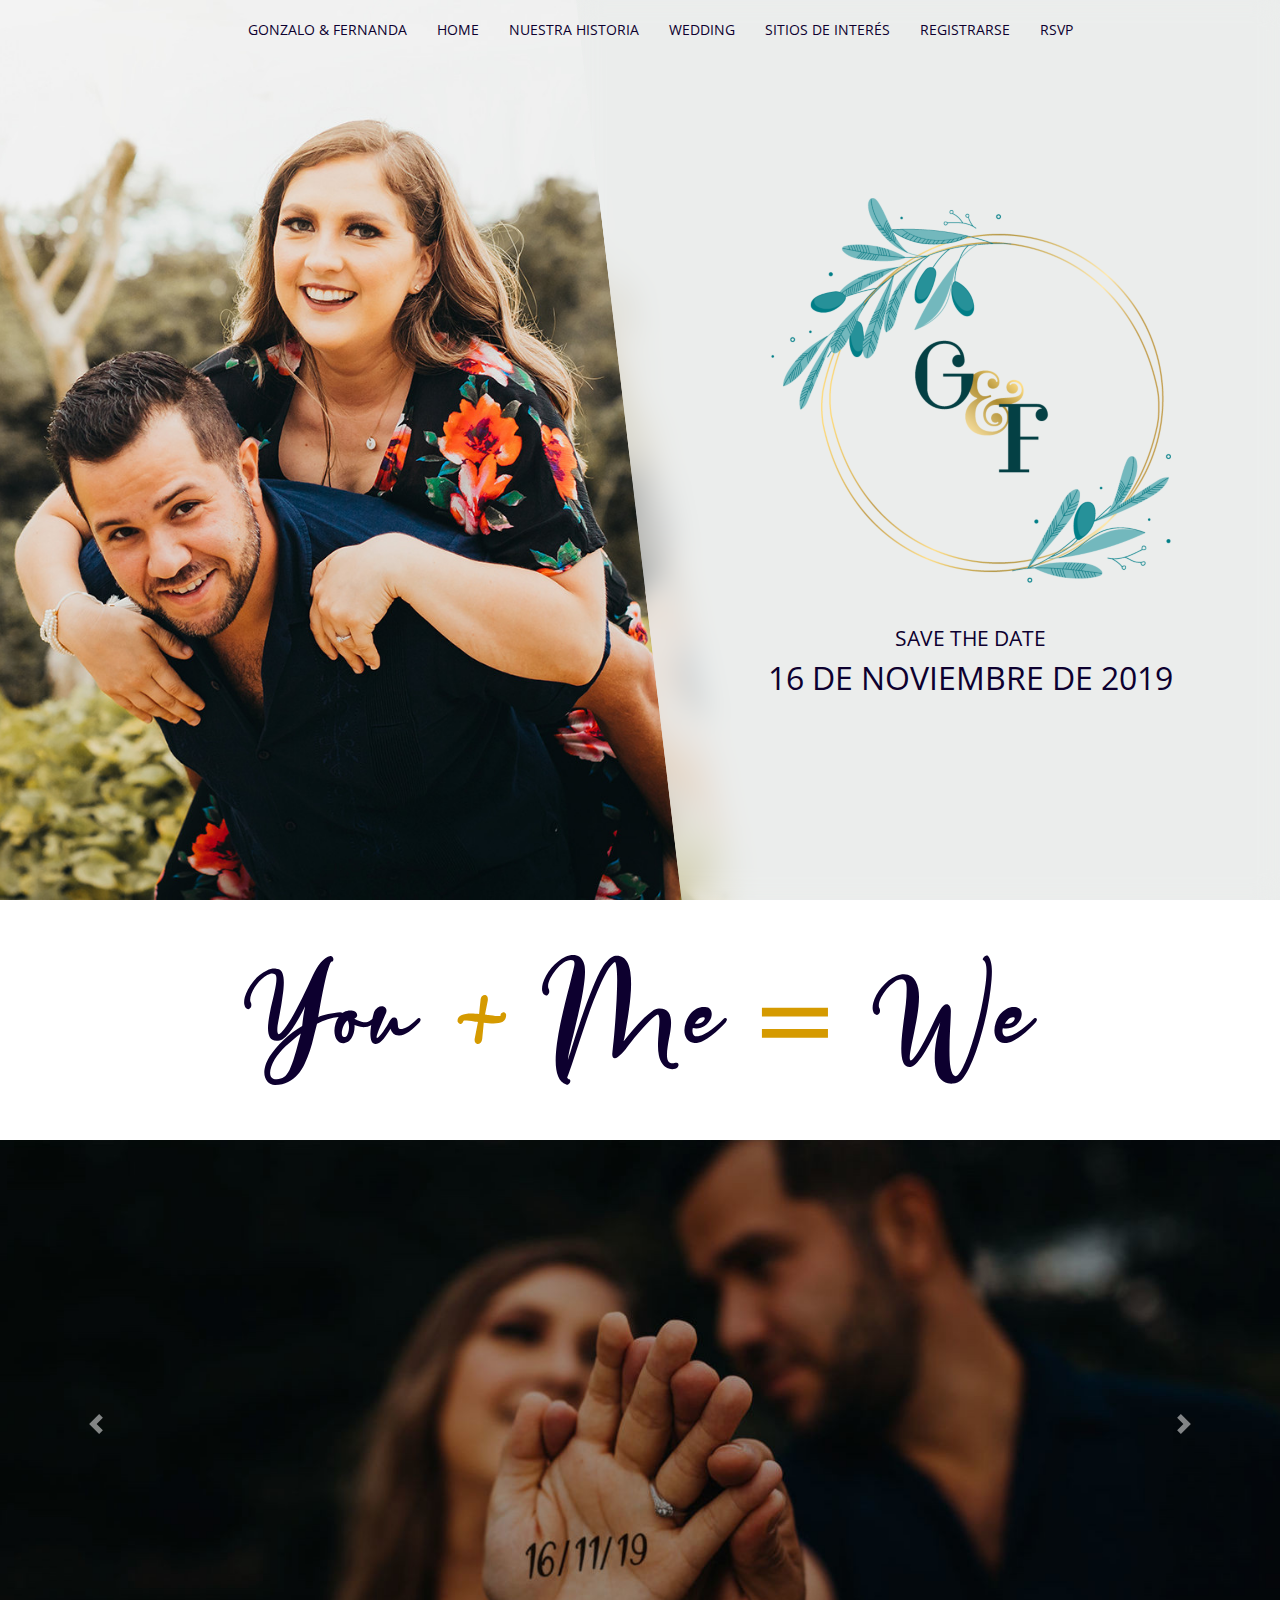
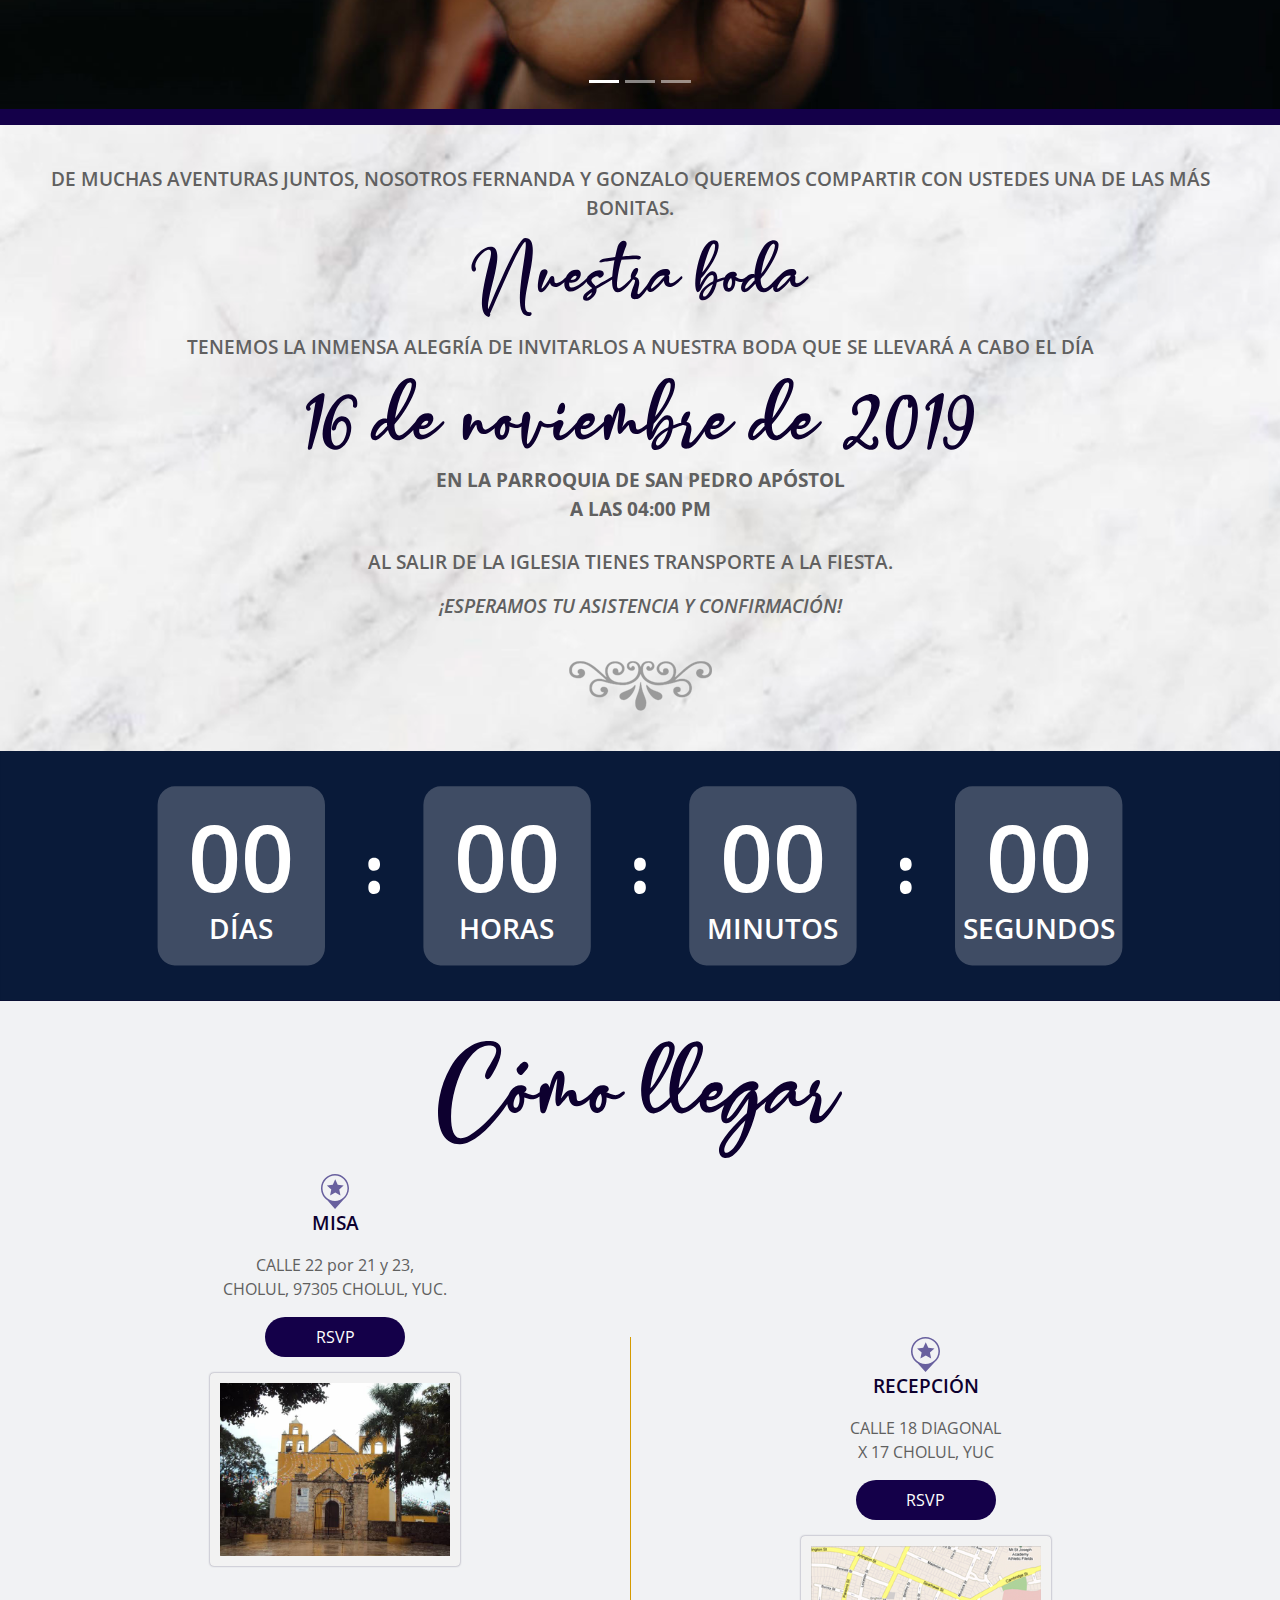
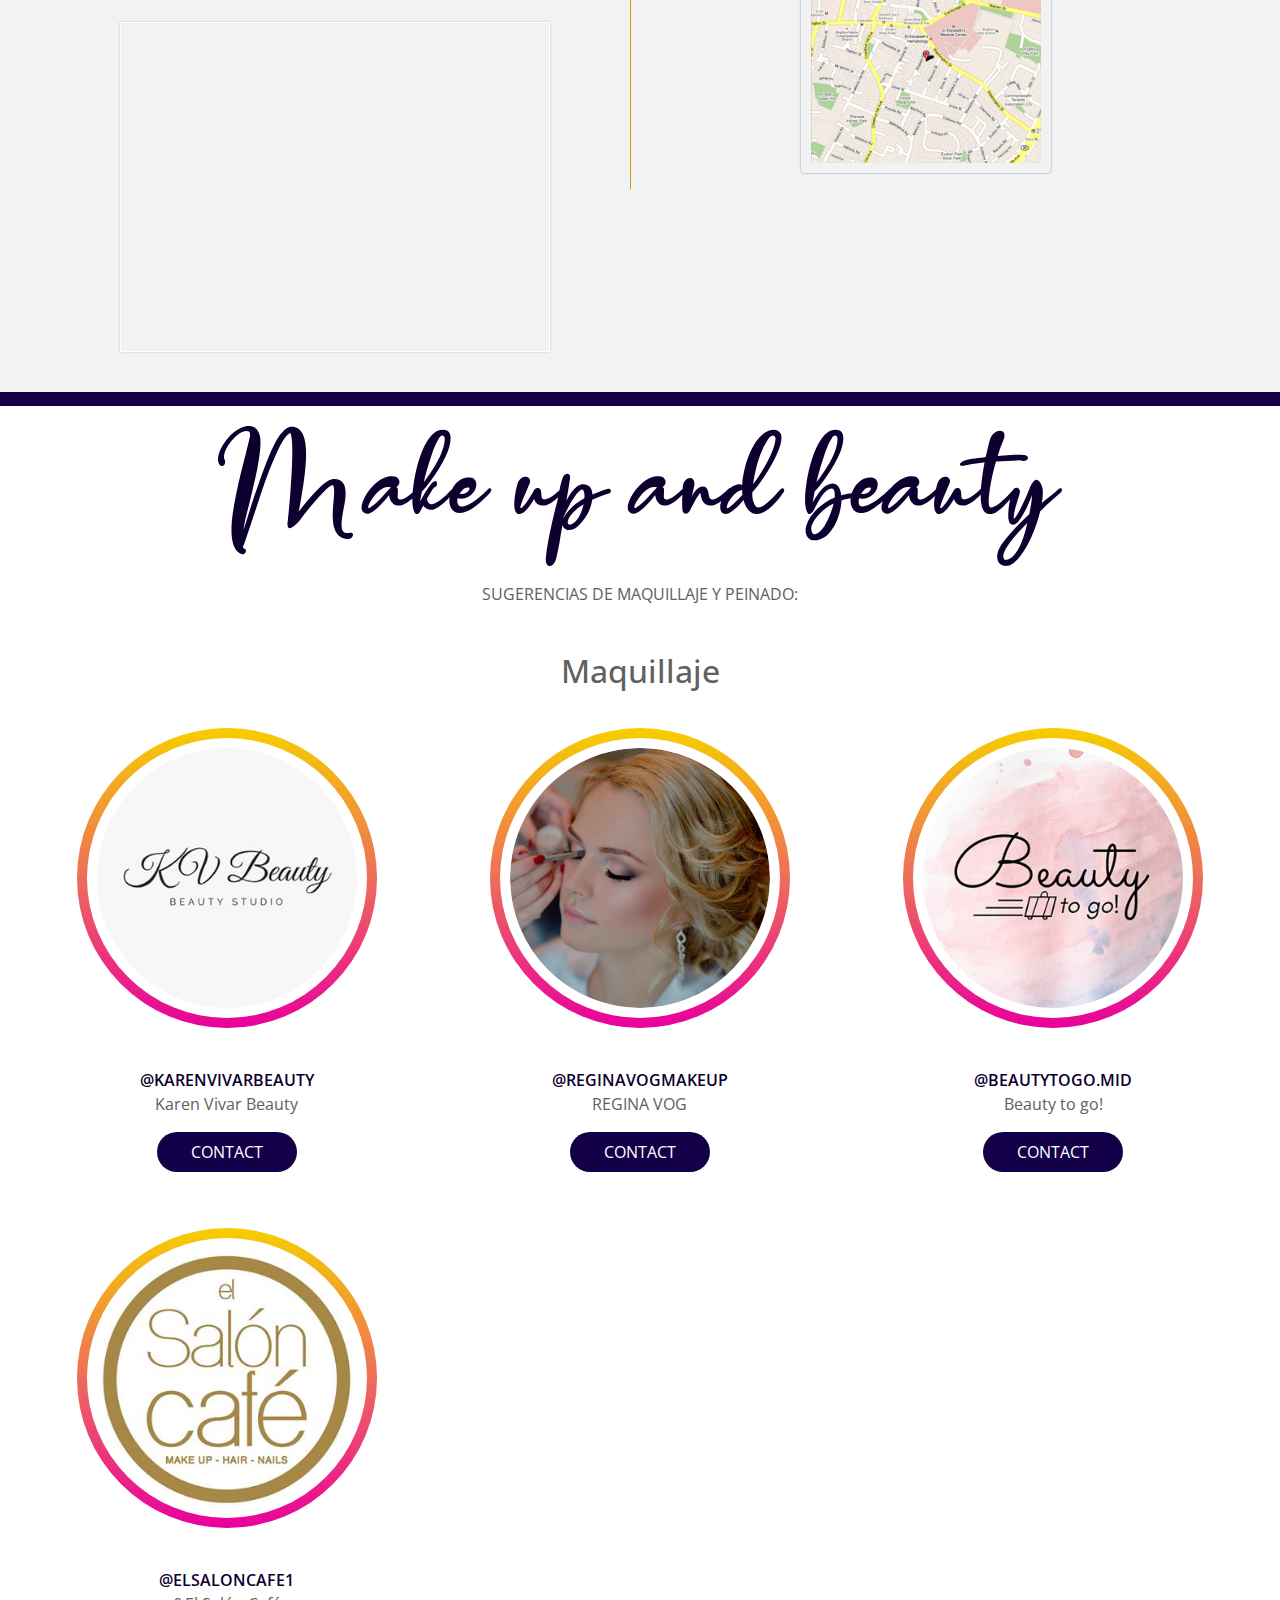
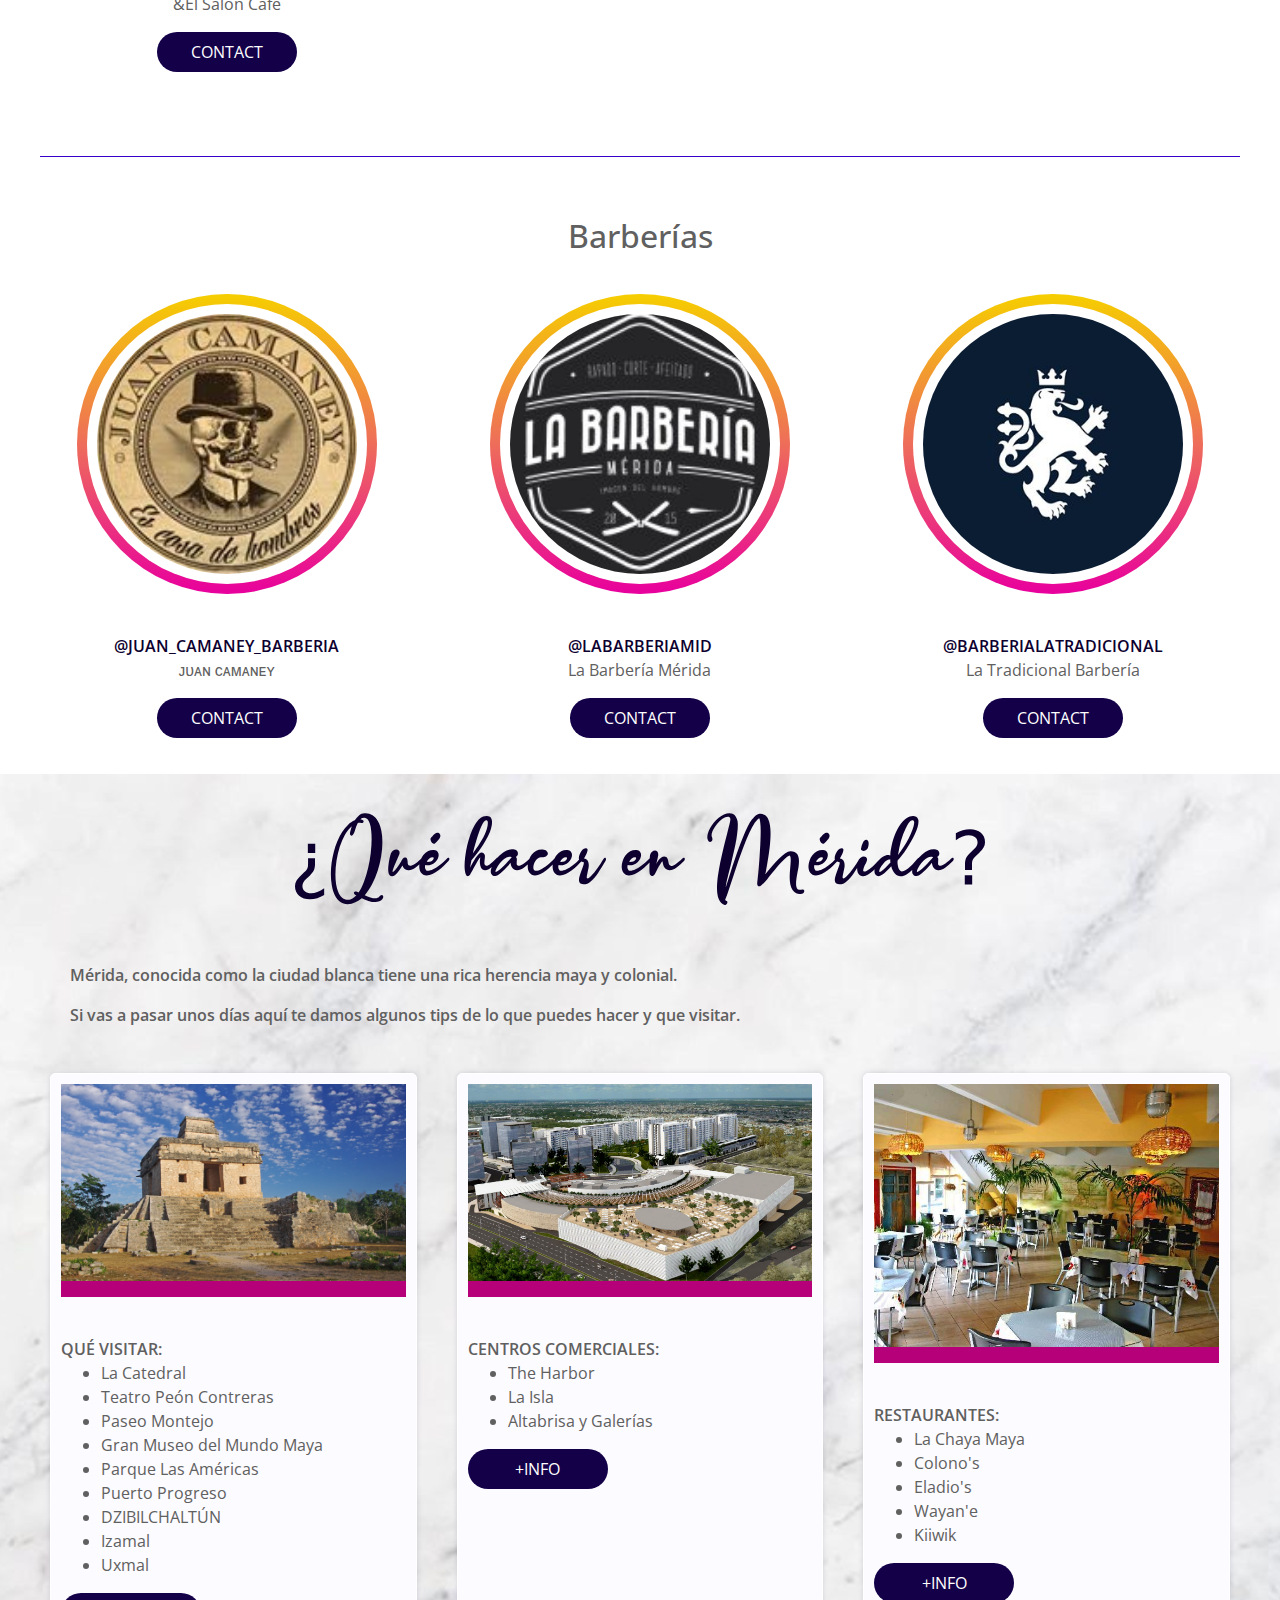
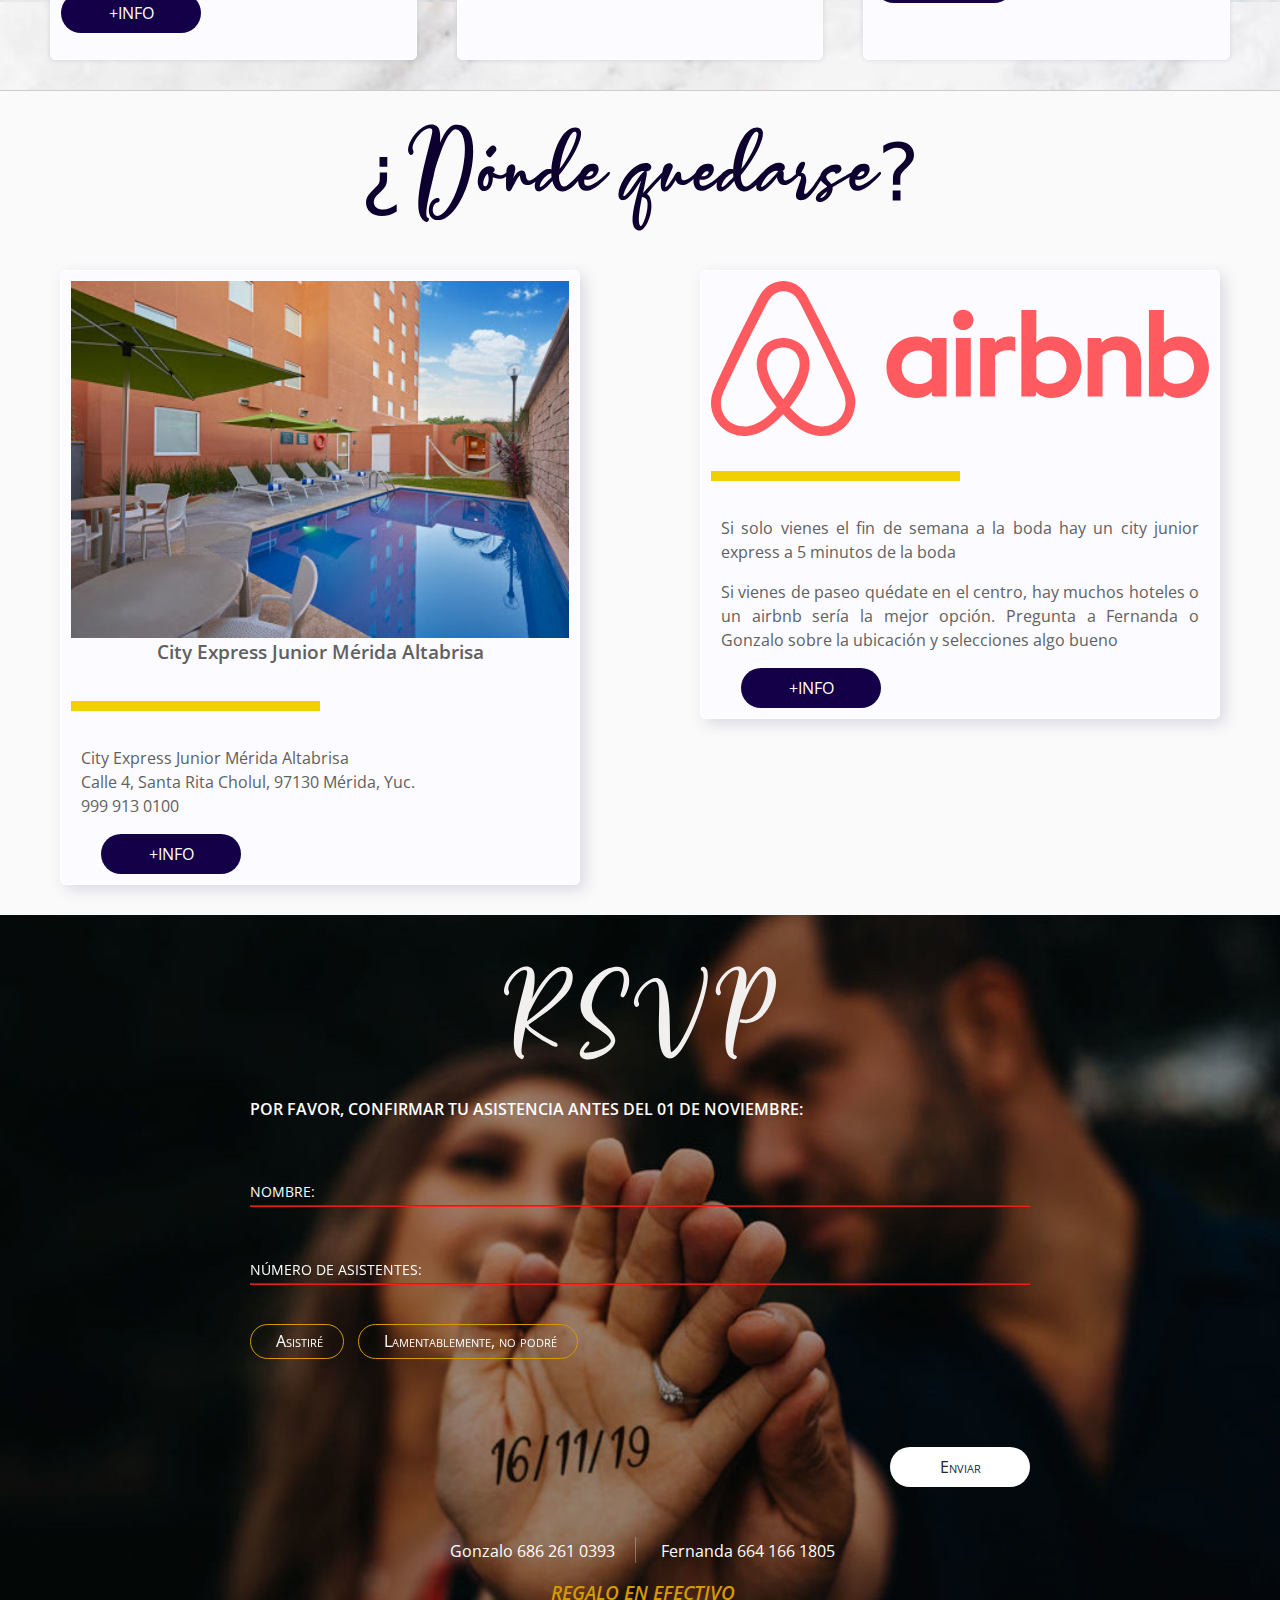
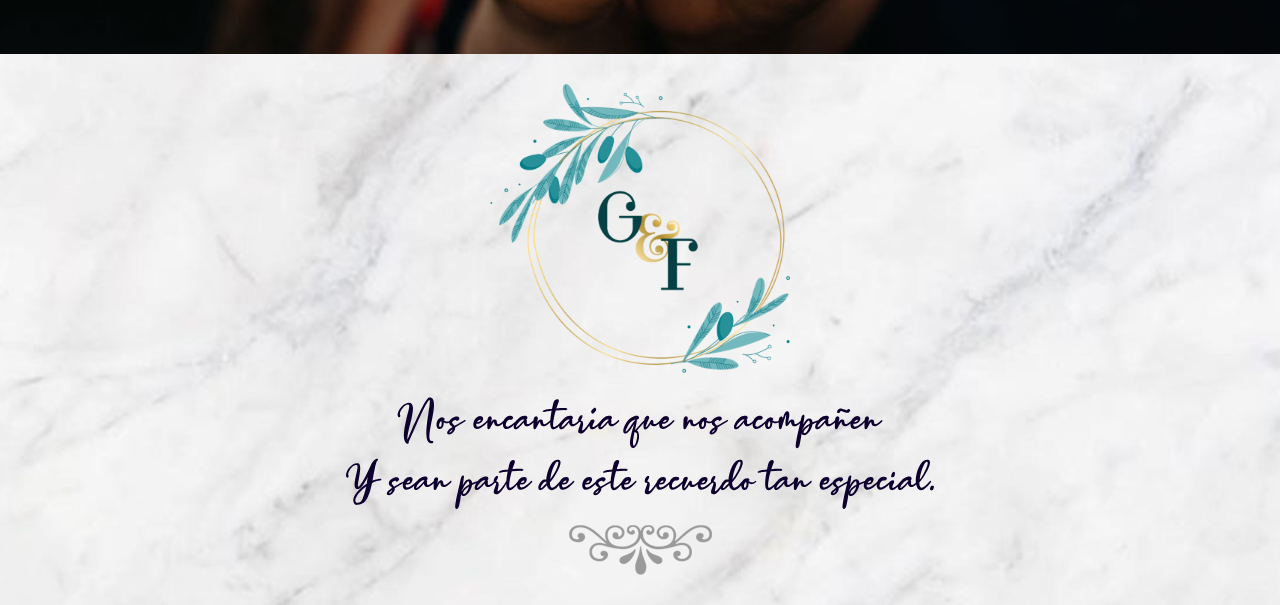
==== commit 0cf96bbe: "Se elimina el reCAPTCHA  de Google" ====
--- a/index.html
+++ b/index.html
@@ -762,7 +762,7 @@
       </label>
     </div>
     
-    <div class="google-captcha"><div class="g-recaptcha" data-sitekey="6LeU07wUAAAAAHfA4agiyU3z66vwkYpObO5nWbvM"></div></div>
+    <!-- <div class="google-captcha"><div class="g-recaptcha" data-sitekey="6LeU07wUAAAAAHfA4agiyU3z66vwkYpObO5nWbvM"></div></div> -->
 
     <div class="group--button">
       <button type="submit" class="btn btn--submit" id="btnInvitacion">Enviar</button>
--- a/vista/css/fonts.css
+++ b/vista/css/fonts.css
@@ -0,0 +1,42 @@
+/* latin-ext */
+@font-face {
+  font-family: "Arizonia";
+  font-style: normal;
+  font-weight: 400;
+  font-display: swap;
+  src: local("Arizonia Regular"), local("Arizonia-Regular"), url(https://fonts.gstatic.com/s/arizonia/v10/neIIzCemt4A5qa7mv5WPFqwKUQ.woff2) format("woff2");
+  unicode-range: U+0100-024F, U+0259, U+1E00-1EFF, U+2020, U+20A0-20AB, U+20AD-20CF, U+2113, U+2C60-2C7F, U+A720-A7FF;
+}
+/* latin */
+@font-face {
+  font-family: "Arizonia";
+  font-style: normal;
+  font-weight: 400;
+  font-display: swap;
+  src: local("Arizonia Regular"), local("Arizonia-Regular"), url(https://fonts.gstatic.com/s/arizonia/v10/neIIzCemt4A5qa7mv5WBFqw.woff2) format("woff2");
+  unicode-range: U+0000-00FF, U+0131, U+0152-0153, U+02BB-02BC, U+02C6, U+02DA, U+02DC, U+2000-206F, U+2074, U+20AC, U+2122, U+2191, U+2193, U+2212, U+2215, U+FEFF, U+FFFD;
+}
+/* latin-ext */
+@font-face {
+  font-family: "Great Vibes";
+  font-style: normal;
+  font-weight: 400;
+  font-display: swap;
+  src: local("Great Vibes"), local("GreatVibes-Regular"), url(https://fonts.gstatic.com/s/greatvibes/v7/RWmMoKWR9v4ksMfaWd_JN9XLiaQ6DQ.woff2) format("woff2");
+  unicode-range: U+0100-024F, U+0259, U+1E00-1EFF, U+2020, U+20A0-20AB, U+20AD-20CF, U+2113, U+2C60-2C7F, U+A720-A7FF;
+}
+/* latin */
+@font-face {
+  font-family: "Great Vibes";
+  font-style: normal;
+  font-weight: 400;
+  font-display: swap;
+  src: local("Great Vibes"), local("GreatVibes-Regular"), url(https://fonts.gstatic.com/s/greatvibes/v7/RWmMoKWR9v4ksMfaWd_JN9XFiaQ.woff2) format("woff2");
+  unicode-range: U+0000-00FF, U+0131, U+0152-0153, U+02BB-02BC, U+02C6, U+02DA, U+02DC, U+2000-206F, U+2074, U+20AC, U+2122, U+2191, U+2193, U+2212, U+2215, U+FEFF, U+FFFD;
+}
+.fuente-especial,
+.f-e {
+  font-family: "Great Vibes", cursive;
+}
+
+/*# sourceMappingURL=fonts.css.map */
--- a/vista/css/style.css
+++ b/vista/css/style.css
@@ -1,4 +1,1611 @@
-.clase {
-  background-color: silver; }
+::-moz-focus-inner {
+  border: 0;
+}
+
+html,
+body {
+  margin: 0;
+  padding: 0;
+  font-family: "Open Sans", sans-serif, arial;
+  font-size: 1rem;
+  color: #606060;
+  background-color: #ede9f8;
+  -webkit-scroll-behavior: smooth;
+  scroll-behavior: smooth;
+}
+
+body {
+  height: 100vh;
+}
+
+a {
+  text-decoration: none;
+  color: #0d002f;
+}
+a:not([class]):hover {
+  text-decoration: underline;
+}
+
+* {
+  -webkit-box-sizing: border-box;
+  -moz-box-sizing: border-box;
+  box-sizing: border-box;
+}
+*::before, *::after {
+  -webkit-box-sizing: inherit;
+  -moz-box-sizing: inherit;
+  box-sizing: inherit;
+}
+
+.width {
+  width: 100%;
+}
+.width--layer {
+  width: calc(100% - 20px);
+}
+
+.max--width {
+  width: 1200px;
+}
+
+.min--height {
+  min-height: 100vh;
+}
+
+.height {
+  height: 100%;
+}
+
+hr {
+  margin: 20px auto 30px;
+  border: 0;
+  border-bottom: 1px solid #3700c8;
+}
+
+pre,
+code {
+  word-wrap: break-word;
+  white-space: pre-wrap;
+  background-color: #7f4eff;
+  color: #0d002f;
+  font-size: 0.9rem;
+  line-height: 1.5;
+  padding: 10px;
+  overflow: auto;
+  font-variant: normal;
+}
+
+.viewport--width {
+  min-width: 100%;
+}
+.viewport--height {
+  min-height: 100vh;
+}
+
+.text--small {
+  font-size: 0.8em;
+}
+.text--big {
+  font-size: 1.2em;
+}
+.text--variant {
+  font-variant: small-caps;
+}
+.text--justify {
+  text-align: justify;
+}
+.text--left {
+  text-align: left;
+}
+.text--center {
+  text-align: center;
+}
+.text--right {
+  text-align: right;
+}
+.text--image {
+  max-width: calc(100% - 20px);
+}
+
+.default,
+.predeterminado {
+  width: calc(100% - 10px);
+  max-width: 1200px;
+}
+.default:not(hr):not([class*="contacto"]),
+.predeterminado:not(hr):not([class*="contacto"]) {
+  margin: 0 auto;
+}
+
+.line--default, .line--predeterminado {
+  margin: 20px auto;
+  border-left: 0;
+  border-right: 0;
+  border-top: 0;
+  height: 0;
+}
+
+.copyright {
+  min-height: 60px;
+  display: flex;
+  align-items: center;
+}
+
+.developer {
+  position: relative;
+  min-height: 30px;
+}
+.developer--link {
+  text-decoration: none;
+  color: #a1daff;
+  outline: medium none;
+}
+.developer--link:hover {
+  text-decoration: underline;
+}
+
+.none {
+  display: none !important;
+}
+
+.uppercase {
+  text-transform: uppercase;
+}
+
+.lowercase {
+  text-transform: lowercase;
+}
+
+.capitalize {
+  text-transform: capitalize;
+}
+
+.unset {
+  text-transform: unset;
+}
+
+.t--small, .t--pequenno {
+  font-size: 0.85rem;
+}
+.t--big, .t--grande {
+  font-size: 1.2rem;
+}
+.t--semi-bold, .t--semi-negrita {
+  font-weight: 600;
+}
+.t--bold, .t--negrita {
+  font-weight: 800;
+}
+.t--italic, .t--cursiva {
+  font-style: italic;
+}
+.t--oblique, .t--oblicua {
+  font-style: oblique;
+}
+.t--1 {
+  font-size: 1rem;
+}
+.t--2 {
+  font-size: 2rem;
+}
+.t--3 {
+  font-size: 3rem;
+}
+.t--4 {
+  font-size: 4rem;
+}
+.t--5 {
+  font-size: 5rem;
+}
+.t--6 {
+  font-size: 6rem;
+}
+.t--7 {
+  font-size: 7rem;
+}
+.t--8 {
+  font-size: 8rem;
+}
+.t--9 {
+  font-size: 9rem;
+}
+.t--10 {
+  font-size: 10rem;
+}
+
+@media screen and (min-width: 600px) {
+  .thumbnail--small {
+    width: 250px;
+  }
+}
+@media screen and (max-width: 599px) {
+  .thumbnail--small {
+    width: calc(100% - 20px);
+    max-width: 350px;
+  }
+}
+.thumbnail--shadow {
+  padding: 10px;
+  background-color: #f2f2f2;
+  border-radius: 4px;
+  box-shadow: 0 0 2px rgba(13, 0, 47, 0.5);
+}
+
+.escala {
+  max-width: 100%;
+  max-height: 100%;
+}
+
+.centrado--h {
+  margin: 0 auto;
+}
+
+.overflow--hidden {
+  overflow: hidden;
+}
+
+.t-color--base {
+  color: #0d002f;
+}
+.t-color--secundario {
+  color: #d59a00;
+}
+.t-color--A {
+  color: #f1f2f4;
+}
+.t-color--white {
+  color: white;
+}
+.t-color--ws, .t-color--whatsapp {
+  color: #54cc61;
+}
+.t-color--ws-hover, .t-color--whatsapp-hover {
+  transition: 300ms ease;
+}
+.t-color--ws-hover:hover, .t-color--whatsapp-hover:hover {
+  color: #54cc61;
+}
+
+.f-color--base {
+  background-color: #0d002f;
+}
+.f-color--secundario {
+  background-color: #d59a00;
+}
+.f-color--A {
+  background-color: #f1f2f4;
+  background-image: url("../images/fondo.png");
+}
+.f-color--white {
+  background-color: white;
+}
+.f-color--ws, .f-color--whatsapp {
+  background-color: #54cc61;
+}
+
+header,
+section,
+article,
+footer,
+aside,
+div,
+p,
+nav {
+  position: relative;
+}
+
+header,
+section,
+article,
+footer {
+  margin: 0 auto;
+}
+
+.main {
+  transition: 300ms ease;
+}
+@media screen and (min-width: 1500px) {
+  .main {
+    margin: 20px auto;
+    max-width: calc(1500px - 20px);
+    border-radius: 10px;
+    padding: 10px;
+    background-color: #f9f9f9;
+    box-shadow: 0 0 2px rgba(41, 0, 149, 0.5);
+    overflow: hidden;
+  }
+}
+
+.header {
+  min-height: 100vh;
+  overflow: visible;
+  background-color: rgba(13, 0, 47, 0.1);
+}
+@media screen and (min-width: 1500px) {
+  .header {
+    min-height: 900px;
+  }
+}
+
+.banner {
+  position: relative;
+  background-color: #ebedec;
+  --width: 55%;
+  --altura: 450px;
+  padding-top: calc(var(--altura) - 10px);
+}
+.banner--item {
+  transition: 300ms ease;
+  overflow: visible;
+}
+@media screen and (min-width: 1024px) {
+  .banner--item {
+    margin: auto;
+    top: 0;
+    bottom: 0;
+    position: absolute;
+    min-height: 100%;
+  }
+}
+@media screen and (max-width: 1023px) {
+  .banner--item {
+    position: relative;
+  }
+}
+@media screen and (min-width: 1024px) {
+  .banner--item:first-of-type {
+    width: var(--width);
+    left: 0;
+    right: auto;
+  }
+}
+@media screen and (max-width: 1023px) {
+  .banner--item:first-of-type {
+    width: 100%;
+    position: relative;
+    z-index: 1;
+  }
+}
+.banner--item:last-of-type {
+  z-index: 2;
+}
+@media screen and (min-width: 1024px) {
+  .banner--item:last-of-type {
+    -webkit-clip-path: polygon(0% 0%, 100% 0%, 100% 100%, 15% 100%);
+    clip-path: polygon(0% 0%, 100% 0%, 100% 100%, 15% 100%);
+    width: 55%;
+    left: auto;
+    right: 0;
+  }
+}
+@media screen and (max-width: 1023px) {
+  .banner--item:last-of-type {
+    position: absolute;
+    margin: auto;
+    top: 0;
+    bottom: auto;
+    left: 0;
+    right: 0;
+    min-height: var(--altura);
+    width: 100%;
+  }
+}
+@media screen and (min-width: 1024px) {
+  .banner--gradient {
+    background-image: linear-gradient(80deg, transparent, #ebedec 20%), url("../images/banner_principal/foto-smartphone.jpg");
+  }
+}
+@media screen and (max-width: 1023px) {
+  .banner--gradient {
+    max-width: 100%;
+  }
+}
+.banner--logo {
+  display: flex;
+  flex-direction: column;
+  justify-content: center;
+  align-items: center;
+  z-index: 2;
+}
+@media screen and (min-width: 1024px) {
+  .banner--logo {
+    left: auto;
+    right: 10px;
+    width: 85%;
+  }
+}
+@media screen and (max-width: 980px) {
+  .banner--logo .logo__p--big {
+    font-size: 1.4rem;
+  }
+}
+@media screen and (max-width: 1023px) {
+  .banner--logo {
+    max-width: calc(100% - 20px);
+    padding-top: 40px;
+  }
+}
+.banner--blur, .banner--logo {
+  position: absolute;
+  margin: auto;
+  bottom: 0;
+}
+@media screen and (min-width: 1024px) {
+  .banner--blur, .banner--logo {
+    top: 0;
+  }
+}
+@media screen and (max-width: 1023px) {
+  .banner--blur, .banner--logo {
+    top: 20px;
+    left: 0;
+    right: 0;
+  }
+}
+.banner--blur {
+  left: 0;
+  right: 0;
+  z-index: 0;
+}
+@media screen and (min-width: 1024px) {
+  .banner--blur {
+    filter: blur(13px);
+    -webkit-clip-path: polygon(0% 0%, 100% 0%, 100% 100%, 15% 100%);
+    clip-path: polygon(0% 0%, 100% 0%, 100% 100%, 15% 100%);
+    background-image: linear-gradient(80deg, transparent, #ebedec 20%), url("../images/banner_principal/foto-smartphone.jpg");
+  }
+}
+@media screen and (max-width: 1023px) {
+  .banner--blur {
+    background-color: #f0f0f0;
+    width: 100%;
+  }
+}
+@media screen and (min-width: 1024px) {
+  .banner, .banner__imagen {
+    position: absolute;
+    margin: auto;
+    left: 0;
+    right: 0;
+    top: 0;
+    bottom: 0;
+  }
+}
+.banner__imagen {
+  display: block;
+  object-fit: cover;
+  object-position: 20% top;
+  width: 100%;
+}
+@media screen and (min-width: 1024px) {
+  .banner__imagen {
+    position: absolute;
+    margin: auto;
+    left: 0;
+    right: 0;
+    top: 0;
+    bottom: 0;
+    height: 100%;
+  }
+}
+@media screen and (max-width: 1023px) {
+  .banner__imagen {
+    position: relative;
+    height: auto;
+  }
+}
+
+.logo {
+  position: absolute;
+  margin: auto;
+  height: 100%;
+  left: 0;
+  right: 0;
+  top: 0;
+  bottom: 0;
+  max-width: 1200px;
+  display: flex;
+  flex-direction: column;
+  justify-content: center;
+  align-items: flex-end;
+}
+.logo__img {
+  display: block;
+  width: auto;
+  height: auto;
+  max-width: 100%;
+}
+.logo__image {
+  display: flex;
+  flex-direction: column;
+  justify-content: center;
+  align-items: center;
+}
+.logo__p {
+  color: #0d002f;
+  margin: 0;
+  text-transform: uppercase;
+}
+.logo__p:first-of-type {
+  margin-top: 40px;
+}
+.logo__p--small {
+  font-size: 1.3rem;
+}
+.logo__p--big {
+  font-size: 2rem;
+}
+
+.we {
+  position: relative;
+  margin: 0;
+  min-height: 240px;
+  background-color: white;
+  color: #0d002f;
+  text-align: center;
+  display: flex;
+  justify-content: center;
+  align-items: center;
+  font-size: 6rem;
+}
+@media screen and (max-width: 600px) {
+  .we {
+    min-height: 120px;
+  }
+}
+
+.carousel {
+  max-height: 100vh;
+  background-color: #d59a00;
+}
+.carousel-inner {
+  position: relative;
+  background-color: silver;
+}
+.carousel-item {
+  --padding: 44.44%;
+  transition: 300ms ease;
+  position: relative;
+  height: 100%;
+  overflow: hidden;
+  padding-top: var(--padding);
+}
+.carousel img.d-block {
+  position: absolute;
+  margin: auto;
+  height: 100%;
+  left: 0;
+  right: auto;
+  top: 0;
+  bottom: auto;
+}
+
+@supports (object-fit: cover) {
+  .carousel img {
+    width: 100%;
+    object-fit: cover;
+    object-position: center top;
+  }
+}
+.content {
+  position: relative;
+}
+.content--item {
+  min-height: 200px;
+}
+.content--A {
+  border-top: 16px solid #140049;
+  padding: 40px 0;
+  text-align: center;
+}
+
+.m--0 {
+  margin: 0;
+}
+.m--5 {
+  margin: 5px;
+}
+.m--10 {
+  margin: 10px;
+}
+.m--15 {
+  margin: 15px;
+}
+.m--20 {
+  margin: 20px;
+}
+.m--25 {
+  margin: 25px;
+}
+.m--30 {
+  margin: 30px;
+}
+.m--35 {
+  margin: 35px;
+}
+.m--40 {
+  margin: 40px;
+}
+.m--45 {
+  margin: 45px;
+}
+.m--50 {
+  margin: 50px;
+}
+
+.decoracion {
+  margin-top: 40px;
+  margin-bottom: 0;
+}
+
+.timer {
+  background-color: #0d002f;
+  color: white;
+}
+.timer__svg {
+  box-sizing: border-box;
+  max-width: 100%;
+  height: auto;
+}
+
+.como-llegar {
+  border-bottom: 14px solid #140049;
+  background-color: #f1f2f4;
+  padding: 40px 0;
+}
+.como-llegar--content {
+  margin: 0 auto;
+  max-width: 1200px;
+  min-height: 100px;
+}
+
+.flex {
+  width: calc(100% - 20px);
+  transition: 300ms ease;
+}
+@media screen and (max-width: 599px) {
+  .flex {
+    flex-wrap: wrap;
+    margin: 0 auto;
+    border-radius: 5px;
+  }
+}
+.flex, .flex--item {
+  display: flex;
+  justify-content: center;
+  align-items: center;
+}
+.flex--item {
+  flex-direction: column;
+  flex-basis: 50%;
+  flex-grow: 1;
+  flex-shrink: 1;
+  min-height: 100px;
+  transition: 300ms ease;
+}
+@media screen and (max-width: 599px) {
+  .flex--item {
+    padding-top: 20px;
+    padding-bottom: 20px;
+    flex-basis: 100%;
+  }
+  .flex--item:not(:last-of-type) {
+    border-bottom: 1px solid #d59a00;
+  }
+}
+@media screen and (min-width: 600px) {
+  .flex--item:not(:first-of-type) {
+    border-left: 1px solid #d59a00;
+  }
+}
+.flex--start {
+  justify-content: flex-start;
+}
+.flex--end {
+  justify-content: flex-end;
+}
+
+.ubicacion--small {
+  height: 35px;
+}
+
+.grid {
+  display: grid;
+  overflow: hidden;
+}
+.grid--auto-fit {
+  grid-template-columns: repeat(auto-fit, minmax(var(--anchura), 1fr));
+}
+@media screen and (min-width: 340px) {
+  .grid--auto-fit {
+    --anchura: 300px;
+  }
+}
+@media screen and (max-width: 339px) {
+  .grid--auto-fit {
+    --anchura: 200px;
+  }
+}
+.grid--item {
+  display: flex;
+  flex-direction: column;
+  justify-content: center;
+  align-items: center;
+}
+.grid--gap {
+  grid-gap: 40px;
+}
+
+.instagram {
+  width: var(--diametro);
+  height: var(--diametro);
+  transition: 300ms ease height, 300ms ease transition width;
+  background-color: #e8009d;
+  background-image: linear-gradient(180deg, #f6ce00, #ee6d5a, #e8009d);
+}
+@media screen and (min-width: 340px) {
+  .instagram {
+    --diametro: 300px;
+  }
+}
+@media screen and (max-width: 339px) {
+  .instagram {
+    --diametro: 200px;
+  }
+}
+.instagram--scale {
+  display: block;
+  position: relative;
+  max-height: 80%;
+}
+.instagram--circle {
+  display: flex;
+  align-items: center;
+  justify-content: center;
+  overflow: hidden;
+  border-radius: calc(var(--diametro) / 2);
+}
+.instagram--circle-small {
+  --small: 20px;
+  width: calc(var(--diametro) - 20px);
+  height: calc(var(--diametro) - 20px);
+  border-radius: calc((var(--diametro) - var(--small)) / 2);
+  background-color: white;
+  overflow: hidden;
+  display: flex;
+  justify-content: center;
+  align-items: center;
+}
+.instagram--circle-small img {
+  --radius: calc((var(--diametro) - var(--small) * 2));
+  display: block;
+  position: relative;
+  width: var(--radius);
+  height: var(--radius);
+  border-radius: calc(var(--radius) / 2);
+}
+
+.maquillaje {
+  padding: 20px 0;
+}
+
+.tarjetas {
+  display: grid;
+}
+@media screen and (min-width: 600px) {
+  .tarjetas {
+    grid-template-columns: repeat(auto-fit, minmax(300px, 1fr));
+  }
+}
+@media screen and (max-width: 599px) {
+  .tarjetas {
+    grid-template-columns: 1fr;
+  }
+}
+.tarjetas--con-foto {
+  grid-gap: 20px;
+}
+.tarjetas--sin-foto {
+  transition: 300ms ease;
+}
+@media screen and (min-width: 900px) {
+  .tarjetas--sin-foto {
+    grid-gap: 80px;
+    gap: 80px;
+  }
+}
+@media screen and (max-width: 899px) {
+  .tarjetas--sin-foto {
+    grid-gap: 20px;
+    gap: 20px;
+  }
+}
+.tarjetas--item {
+  transition: 300ms ease;
+  padding: 10px;
+  background-color: #fafafa;
+  border-radius: 4px;
+  width: calc(100% - 20px);
+  margin: 0 auto;
+}
+.tarjetas--borde, .tarjetas--sombra {
+  padding: 10px;
+  background-color: #fcfbff;
+  border: 1px solid white;
+  overflow: hidden;
+  --xy: 0;
+  --blur: 5px;
+  --color: rgba(45, 25, 99, 0.15);
+  box-shadow: var(--xy) var(--xy) var(--blur) var(--color);
+  border-radius: 5px;
+}
+.tarjetas--borde {
+  --padding: 10px;
+  padding-left: var(--padding);
+  padding-right: var(--padding);
+}
+.tarjetas--sombra {
+  display: flex;
+  flex-wrap: wrap;
+  justify-content: center;
+  align-items: center;
+  --xy: 5px;
+  --blur: 15px;
+  --padding: 30px;
+}
+.tarjetas img {
+  width: 100%;
+}
+.tarjetas__img {
+  transition: 500ms cubic-bezier(0.3, 0, 0, 1);
+  transform-origin: center bottom;
+}
+.tarjetas__img:active {
+  transition: none;
+  transform: rotateX(15deg);
+}
+.tarjetas--images {
+  margin-bottom: 40px;
+  border-bottom: 16px solid #b5007a;
+}
+.tarjetas--logo {
+  width: calc(100% - 20px);
+  max-width: 400px;
+}
+.tarjetas--padding {
+  padding: 10px;
+}
+.tarjetas--enlace {
+  text-decoration: none;
+  outline: medium none;
+  display: block;
+  width: 100%;
+}
+
+.donde-quedarse {
+  position: relative;
+  padding: 20px 0;
+  background-color: #fafafa;
+  border-top: 1px solid #cccccc;
+}
+
+.linea--h-50 {
+  height: 10px;
+  --margin: 35px;
+  margin-top: var(--margin);
+  margin-bottom: var(--margin);
+}
+.linea--h-50::before {
+  content: "";
+  display: block;
+  position: absolute;
+  margin: auto;
+  left: 0;
+  right: auto;
+  top: 0;
+  bottom: 0;
+  width: 50%;
+  background-color: #f0d000;
+}
+
+.padding {
+  --padding: 30px;
+}
+.padding--h {
+  padding-left: var(--padding);
+  padding-right: var(--padding);
+}
+.padding--v {
+  padding-top: var(--padding);
+  padding-bottom: var(--padding);
+}
+.padding--left {
+  padding-left: var(--padding);
+}
+.padding--right {
+  padding-right: var(--padding);
+}
+.padding--top {
+  padding-top: var(--padding);
+}
+.padding--bottom {
+  padding-bottom: var(--padding);
+}
+.padding:not(.padding--h):not(.padding--v):not(.padding--left):not(.padding--right):not(.padding--top):not(.padding--bottom) {
+  padding: var(--padding);
+}
+
+.rsvp {
+  background-image: url("../images/carousel/0066.jpg");
+  background-size: auto 100%;
+  background-position: center;
+}
+.rsvp::before {
+  content: "";
+  display: block;
+  position: absolute;
+  margin: auto;
+  left: 0;
+  right: 0;
+  top: 0;
+  bottom: 0;
+  background-color: transparent;
+  transition: 300ms ease;
+  z-index: 0;
+}
+@media screen and (max-width: 800px) {
+  .rsvp::before {
+    background-color: rgba(0, 0, 0, 0.5);
+  }
+}
+
+.seccion-b--logo {
+  display: block;
+  width: 300px;
+  height: auto;
+  margin: 0 auto;
+}
+.seccion-b--block {
+  display: block;
+}
+
+.contacto {
+  --margin: 50px;
+  margin-left: auto;
+  margin-right: auto;
+  margin-top: var(--margin);
+  color: white;
+  justify-content: center;
+}
+.contacto--separador {
+  --padding: 20px;
+  padding: 0 var(--padding);
+  transition: 300ms ease;
+}
+@media screen and (min-width: 500px) {
+  .contacto--separador:not(:first-of-type) {
+    border-left: 1px solid rgba(255, 255, 255, 0.3);
+  }
+}
+@media screen and (max-width: 499px) {
+  .contacto--separador {
+    width: 100%;
+    text-align: center;
+  }
+  .contacto--separador:not(:first-of-type) {
+    border-top: 1px solid rgba(255, 255, 255, 0.3);
+    padding-top: 10px;
+  }
+}
+.contacto--separador:hover {
+  color: #54cc61;
+}
+.contacto .fab {
+  padding-right: 5px;
+  font-size: 1.1rem;
+}
+
+.mapas {
+  position: relative;
+  margin-left: auto;
+  margin-right: auto;
+  margin-top: 20px;
+  max-width: calc(100% - 20px);
+  height: 500px;
+  width: 100%;
+  max-width: 650px;
+  padding-top: 20px;
+}
+@media screen and (min-width: 600px) {
+  .mapas {
+    max-width: 450px;
+    max-height: 350px;
+  }
+}
+.mapas__iframe {
+  display: block;
+  position: relative;
+  border: 0;
+  margin: 0 auto;
+  height: 100%;
+  width: calc(100% - 20px);
+  border: 1px solid white;
+  box-shadow: 0 0 2px silver;
+}
+.mapas--enlace {
+  border: 0;
+  outline: medium none;
+  text-decoration: none;
+  transition: 300ms ease;
+}
+.mapas--enlace:hover {
+  text-decoration: none;
+  opacity: 0.7;
+}
+.mapas--enlace:active {
+  transform: scale(0.98);
+  transition: none;
+}
+
+.ventana {
+  display: none;
+}
+.ventana:target {
+  display: block;
+}
+.ventana:target .ventana--content {
+  animation: 300ms ease desplegar 1;
+}
+.ventana--modal {
+  position: fixed;
+  margin: auto;
+  left: 0;
+  right: 0;
+  top: 0;
+  bottom: 0;
+  background-color: rgba(13, 0, 47, 0.6);
+  overflow: auto;
+  z-index: 1000;
+}
+.ventana--header {
+  padding: 10px;
+  position: fixed;
+  margin: auto;
+  left: 0;
+  right: 0;
+  top: 0;
+  bottom: auto;
+  z-index: 2;
+}
+.ventana--content {
+  margin: 20px auto;
+  position: relative;
+  padding: 20px;
+  background-color: #f8f6ff;
+  border: 1px solid white;
+  box-shadow: 0 0 10px rgba(0, 0, 0, 0.1);
+  max-width: 800px;
+  border-radius: 5px;
+  z-index: 1;
+}
+.ventana--salir {
+  color: black;
+  position: relative;
+  --diametro: 40px;
+  height: var(--diametro);
+  width: var(--diametro);
+  margin-left: auto;
+  margin-right: 0;
+  display: flex;
+  justify-content: center;
+  align-items: center;
+  font-size: 1.3rem;
+  border-radius: 3px;
+  transition: 300ms ease;
+  line-height: 0;
+  cursor: pointer;
+  color: white;
+  background-color: rgba(13, 0, 47, 0.3);
+}
+.ventana--salir:hover {
+  background-color: rgba(255, 0, 0, 0.7);
+  color: white;
+}
+
+.text--regalo {
+  margin-left: auto;
+  margin-right: auto;
+  width: 700px;
+  max-width: 100%;
+  background-color: rgba(255, 255, 255, 0.5);
+  border-radius: 10px;
+  padding: 10px;
+  margin-bottom: 20px;
+  border: 1px solid rgba(13, 0, 47, 0.1);
+}
+
+.aviso {
+  position: fixed;
+  margin: auto;
+  left: 0;
+  right: 0;
+  top: 0;
+  bottom: 0;
+  background-color: rgba(0, 0, 0, 0.7);
+  z-index: 1000;
+  display: flex;
+  justify-content: center;
+  align-items: center;
+}
+.aviso--content {
+  background-color: rgba(255, 255, 255, 0.97);
+  color: #0d002f;
+  height: 100px;
+  width: calc(100% - 20px);
+  max-width: 300px;
+  font-size: 1.2rem;
+  display: flex;
+  justify-content: center;
+  align-items: center;
+  padding: 0 10px;
+  border-radius: 10px;
+  transition: 300ms ease color;
+  color: #008000;
+  font-variant: small-caps;
+  font-weight: bold;
+}
+.aviso--content-esperando {
+  animation: 1000ms ease intermitencia infinite;
+  color: #0d002f;
+  font-variant: normal;
+  font-weight: normal;
+}
+.aviso--content p {
+  text-align: center;
+  width: 100%;
+}
+
+.rrss {
+  padding: 10px;
+}
+.rrss__ul {
+  display: flex;
+  list-style: none;
+}
+.rrss__ul--item, .rrss__ul {
+  padding: 0;
+  margin: 0;
+}
+.rrss__ul--item, .rrss__ul--enlace {
+  position: relative;
+  display: flex;
+}
+.rrss__ul--item {
+  --diametro: 40px;
+  width: var(--diametro);
+  height: var(--diametro);
+  padding: 0;
+}
+.rrss__ul--enlace {
+  flex-grow: 1;
+  flex-shrink: 1;
+  justify-content: center;
+  align-items: center;
+  font-size: 1.6rem;
+  color: #333333;
+  transition: 300ms ease;
+  outline: medium none;
+}
+.rrss__ul--enlace i {
+  transition: 300ms ease;
+}
+.rrss__ul--enlace:hover {
+  text-decoration: none;
+}
+.rrss__ul--enlace:hover .fa-facebook {
+  color: #3b5998;
+}
+.rrss__ul--enlace:hover .fa-twitter {
+  color: #1da1f2;
+}
+.rrss__ul--enlace:hover .fa-instagram {
+  color: #e8009d;
+}
+.rrss__ul--enlace:focus {
+  outline: 3px solid rgba(55, 0, 200, 0.2);
+}
+
+@keyframes desplegar {
+  from {
+    opacity: 0;
+    transform: rotateX(30deg);
+  }
+}
+@keyframes fijar {
+  50% {
+    opacity: 0.5;
+    transform: scale(0.98);
+  }
+}
+.fijar:target {
+  animation: 300ms ease fijar 1;
+}
+
+@keyframes intermitencia {
+  50% {
+    background-color: rgba(255, 255, 255, 0.8);
+  }
+}
+.btn {
+  --height: 40px;
+  transition: 300ms ease;
+  min-height: var(--height);
+  min-width: 140px;
+  display: inline-flex;
+  align-items: center;
+  justify-content: center;
+  text-align: center;
+}
+.btn--enlace {
+  background-color: #140049;
+  color: white;
+  padding: 0 10px;
+  border-radius: calc(var(--height) / 2);
+}
+.btn--enlace:hover {
+  color: white;
+  background-color: #1f0071;
+}
+.btn--submit {
+  display: block;
+  margin-left: auto;
+  font-variant: small-caps;
+  background-color: white;
+  border-radius: calc(var(--height) / 2);
+}
+.btn--submit:hover {
+  background-color: #f2f2f2;
+}
+.btn--submit:focus {
+  box-shadow: inset 0 0 4px #d59a00;
+}
+.btn--submit:active {
+  transition: none;
+}
+
+.rsvp--form {
+  margin: 0 auto;
+  width: calc(100% - 20px);
+  max-width: 780px;
+}
+.rsvp__label {
+  --height: 70px;
+  display: block;
+  position: relative;
+  height: var(--height);
+}
+.rsvp__label, .rsvp__label--input {
+  display: block;
+}
+.rsvp__label--input, .rsvp__label--text {
+  position: absolute;
+  margin: auto;
+  left: 0;
+  right: 0;
+  top: auto;
+  bottom: 0;
+  color: white;
+  padding-bottom: 5px;
+  font-size: 0.9rem;
+}
+.rsvp__label--input {
+  background-color: transparent;
+  background-image: none;
+  border-left: 0;
+  border-right: 0;
+  border-top: 0;
+  border-bottom: 1px solid transparent;
+  outline: medium none;
+  border: 0;
+  width: 100%;
+  z-index: 1;
+}
+.rsvp__label--input:invalid {
+  border: 0;
+  box-shadow: none;
+  border-bottom: 2px solid rgba(255, 0, 0, 0.8);
+}
+.rsvp__label--input:valid {
+  border: 0;
+  box-shadow: none;
+  border-bottom: 2px solid rgba(0, 255, 0, 0.8);
+}
+.rsvp__label--input:focus ~ .rsvp__label--text {
+  padding-bottom: 35px;
+}
+.rsvp__label--input:focus ~ .rsvp__label--text::before {
+  opacity: 1;
+  transform: rotateY(0deg);
+}
+.rsvp__label--input:focus ~ .rsvp__label--text::after {
+  opacity: 0;
+}
+.rsvp__label--input:focus {
+  color: #d59a00;
+}
+.rsvp__label--text {
+  display: flex;
+  flex-direction: row;
+  align-items: center;
+  transition: 300ms ease;
+}
+.rsvp__label--text-focused {
+  padding-bottom: 35px;
+}
+.rsvp__label--text::before, .rsvp__label--text::after {
+  content: "";
+  transition: 300ms ease;
+  display: block;
+  position: absolute;
+  margin: auto;
+  left: 0;
+  right: 0;
+  top: auto;
+  bottom: 0;
+}
+.rsvp__label--text::before {
+  content: "";
+  transition: 300ms ease;
+  height: 3px;
+  background-color: rgba(255, 201, 60, 0.4);
+  transform: rotateY(-60deg);
+  opacity: 0;
+  border-bottom: 1px solid rgba(255, 201, 60, 0.4);
+}
+.rsvp__label--text::after {
+  content: "";
+  border-bottom: 1px solid rgba(255, 255, 255, 0.5);
+}
+
+.group--button {
+  margin-top: 50px;
+}
+.group--button-movil {
+  margin: 0;
+  padding: 2px 0;
+}
+.group--options {
+  --height: 35px;
+  transition: 300ms ease;
+  border: 1px solid #d59a00;
+  position: relative;
+  min-height: var(--height);
+  color: white;
+  cursor: pointer;
+  display: inline-flex;
+  justify-content: center;
+  align-items: center;
+  border-radius: calc(var(--height) / 2);
+  overflow: hidden;
+  text-overflow: ellipsis;
+  font-variant: small-caps;
+  font-size: 1rem;
+  padding: 0 20px;
+}
+.group--options-selected {
+  background-color: rgba(188, 136, 0, 0.7);
+}
+.group--options:hover:not(.group--options-selected) {
+  background-color: rgba(213, 154, 0, 0.2);
+}
+@media screen and (min-width: 420px) {
+  .group--options:not(:first-of-type) {
+    margin-left: 10px;
+  }
+}
+@media screen and (max-width: 419px) {
+  .group--options {
+    display: flex;
+    justify-content: flex-start;
+  }
+}
+.group--options [type="radio"] {
+  display: none;
+}
+.group--options [type="radio"]:checked ~ * {
+  color: white;
+}
+.group--options span {
+  transition: 300ms ease;
+}
+
+[type="radio"] ~ .checked {
+  display: none;
+}
+[type="radio"]:checked ~ .unchecked {
+  display: none;
+}
+[type="radio"]:checked ~ .checked {
+  display: inline;
+}
+
+.navegacion {
+  position: relative;
+  z-index: 100;
+}
+
+.menu-horizontal {
+  min-height: 60px;
+  color: white;
+  display: flex;
+  justify-content: center;
+  list-style: none;
+}
+@media screen and (max-width: 1023px) {
+  .menu-horizontal {
+    display: none;
+    opacity: 0;
+  }
+}
+.menu-horizontal--item, .menu-horizontal--enlace {
+  display: flex;
+}
+.menu-horizontal--item {
+  position: relative;
+  flex-shrink: 1;
+  justify-content: center;
+}
+.menu-horizontal--item:not(:first-of-type)::before {
+  content: "";
+  display: block;
+  margin: auto;
+  left: 0;
+  right: auto;
+  top: 0;
+  bottom: 0;
+  height: 25px;
+}
+.menu-horizontal--enlace {
+  --padding: 15px;
+  position: relative;
+  align-items: center;
+  padding: 0 var(--padding);
+  color: #0d002f;
+  justify-content: center;
+  outline: medium none;
+  font-size: 0.9rem;
+  font-weight: 400;
+  text-transform: uppercase;
+}
+.menu-horizontal--enlace::before {
+  content: "";
+  display: block;
+  position: absolute;
+  margin: auto;
+  left: 0;
+  right: 0;
+  top: 0;
+  bottom: 25%;
+  width: calc(100% - (var(--padding) * 2));
+  transition: 300ms ease;
+  transform: rotateY(30deg);
+  opacity: 0;
+  border-bottom: 1px solid rgba(41, 0, 149, 0.5);
+  border-bottom-width: 1px;
+  border-bottom-style: solid;
+  border-bottom-color: rgba(41, 0, 149, 0.5);
+}
+.menu-horizontal--enlace:hover {
+  color: #0d002f;
+  text-decoration: none;
+}
+.menu-horizontal--enlace:hover::before {
+  border-bottom-color: #0d002f;
+}
+.menu-horizontal--enlace:hover::before, .menu-horizontal--enlace:focus::before {
+  opacity: 1;
+  transform: rotateY(0deg);
+}
+.menu-horizontal--enlace:focus::before {
+  border-bottom-color: #d59a00;
+}
+.menu-movil {
+  list-style: none;
+  transition: 300ms ease;
+  padding: 10px;
+  margin: 0;
+  transform-style: preserve-3d;
+  transform-origin: center top;
+  display: none;
+}
+.menu-movil--active {
+  animation: 500ms ease desplegar 1;
+}
+@media screen and (min-width: 1024px) {
+  .menu-movil--active {
+    opacity: 0;
+    display: none;
+  }
+}
+@media screen and (max-width: 1023px) {
+  .menu-movil--active {
+    opacity: 1;
+    display: block;
+  }
+}
+.menu-movil--item {
+  position: relative;
+  padding: 0;
+  margin: 0;
+}
+.menu-movil--item:not(:first-of-type) {
+  border-top: 1px solid rgba(255, 255, 255, 0.1);
+}
+.menu-movil--enlace {
+  color: white;
+  transition: 300ms cubic-bezier(0.3, 0, 0, 1);
+  outline: medium none;
+  display: flex;
+  padding: 10px;
+}
+.menu-movil--enlace:hover {
+  text-decoration: none;
+  color: white;
+  background-color: rgba(13, 0, 47, 0.2);
+  transition: 0ms steps(1) background-color;
+}
+.menu-movil--enlace:active {
+  background-color: rgba(20, 0, 73, 0.2);
+  transition: none;
+}
+
+.logo--fondo {
+  position: absolute;
+  margin: auto;
+  left: 45%;
+  right: 0;
+  top: 0;
+  bottom: 0;
+  background-image: linear-gradient(80deg, transparent 17%, #ebedec 30%);
+}
+
+.navigation-h--movil {
+  position: fixed;
+  margin: auto;
+  left: 0;
+  right: 0;
+  top: 0;
+  bottom: auto;
+  max-width: 1200px;
+  transition: 300ms ease opacity;
+  width: 100%;
+  background-color: rgba(13, 0, 47, 0.7);
+}
+@media screen and (min-width: 1024px) {
+  .navigation-h--movil {
+    display: none;
+    opacity: 0;
+  }
+}
+
+.btn--menu {
+  background-color: transparent;
+  color: white;
+  min-width: auto;
+  border-radius: 0;
+  overflow: hidden;
+}
+.btn--menu:hover {
+  background-color: #1b0062;
+  color: white;
+}
+.btn--menu:focus {
+  outline: medium none !important;
+}
+
+.fas,
+.far {
+  padding-right: 5px;
+}
 
 /*# sourceMappingURL=style.css.map */
